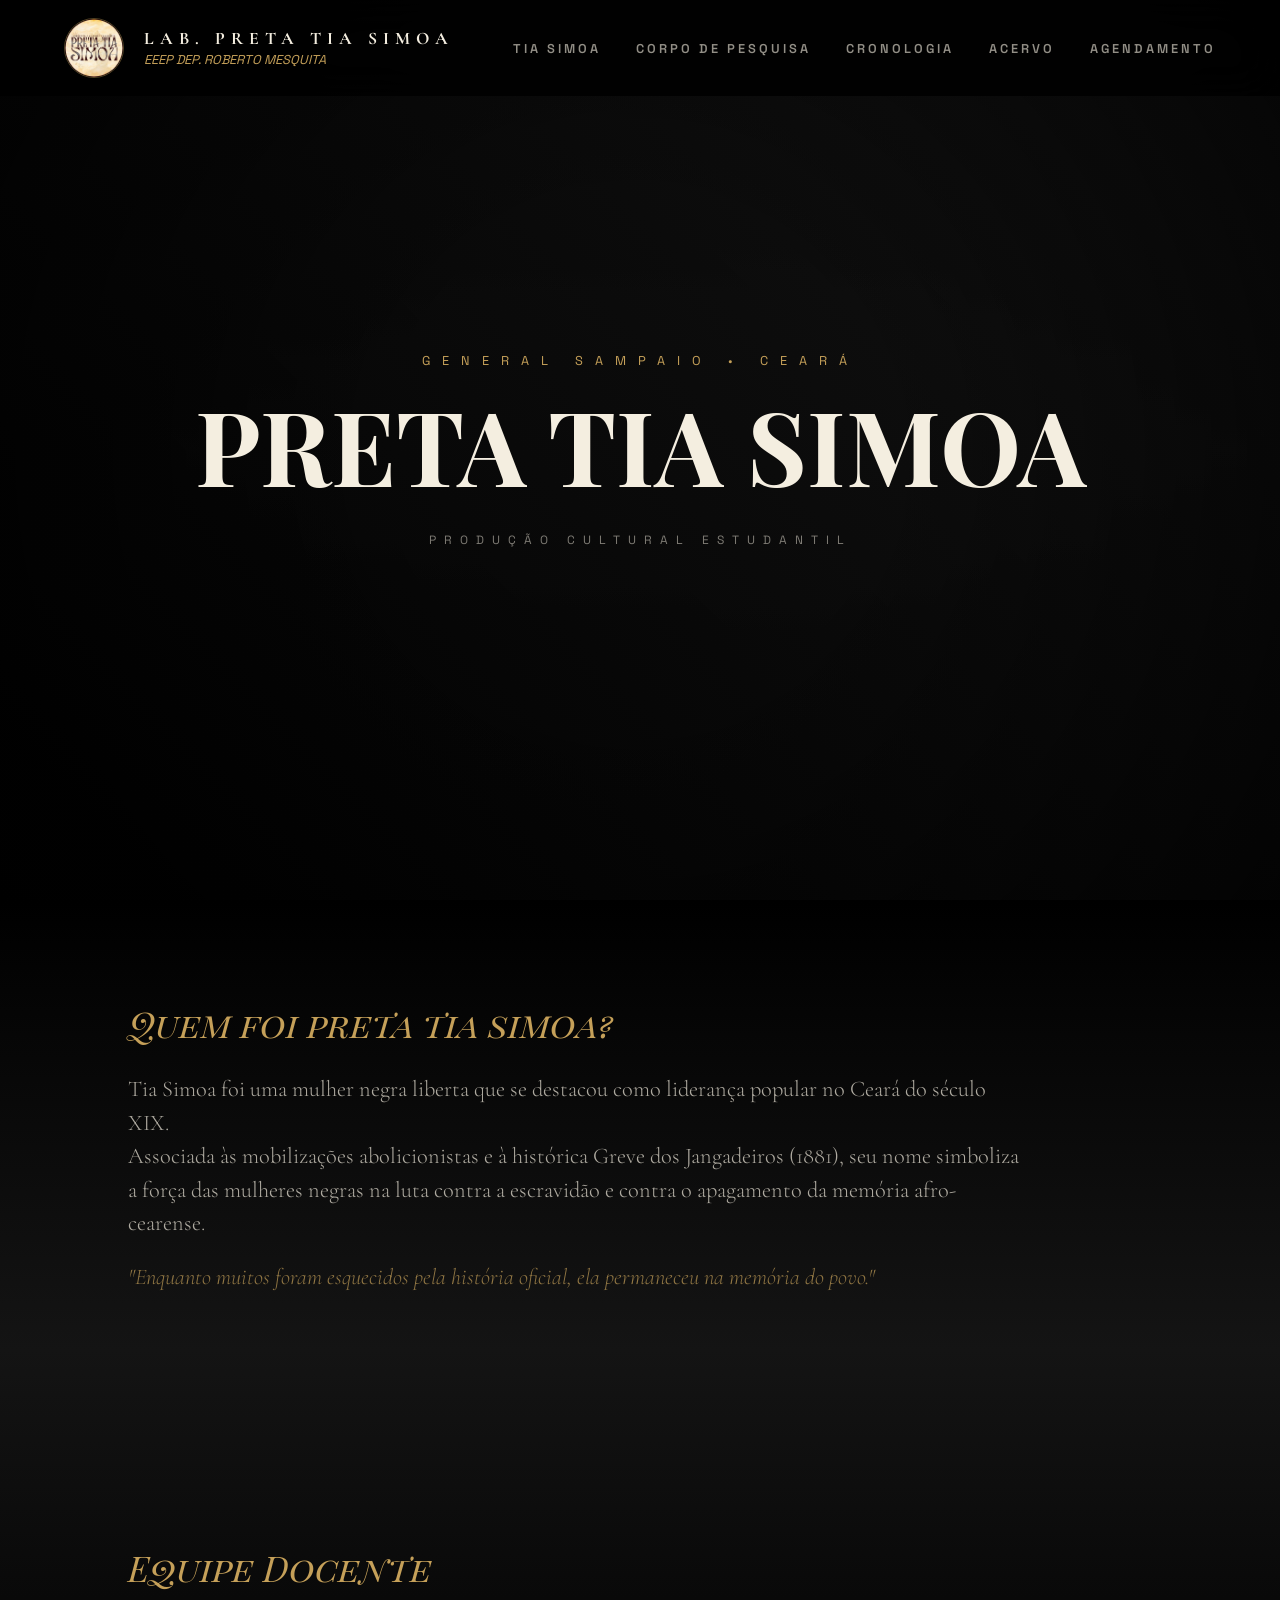
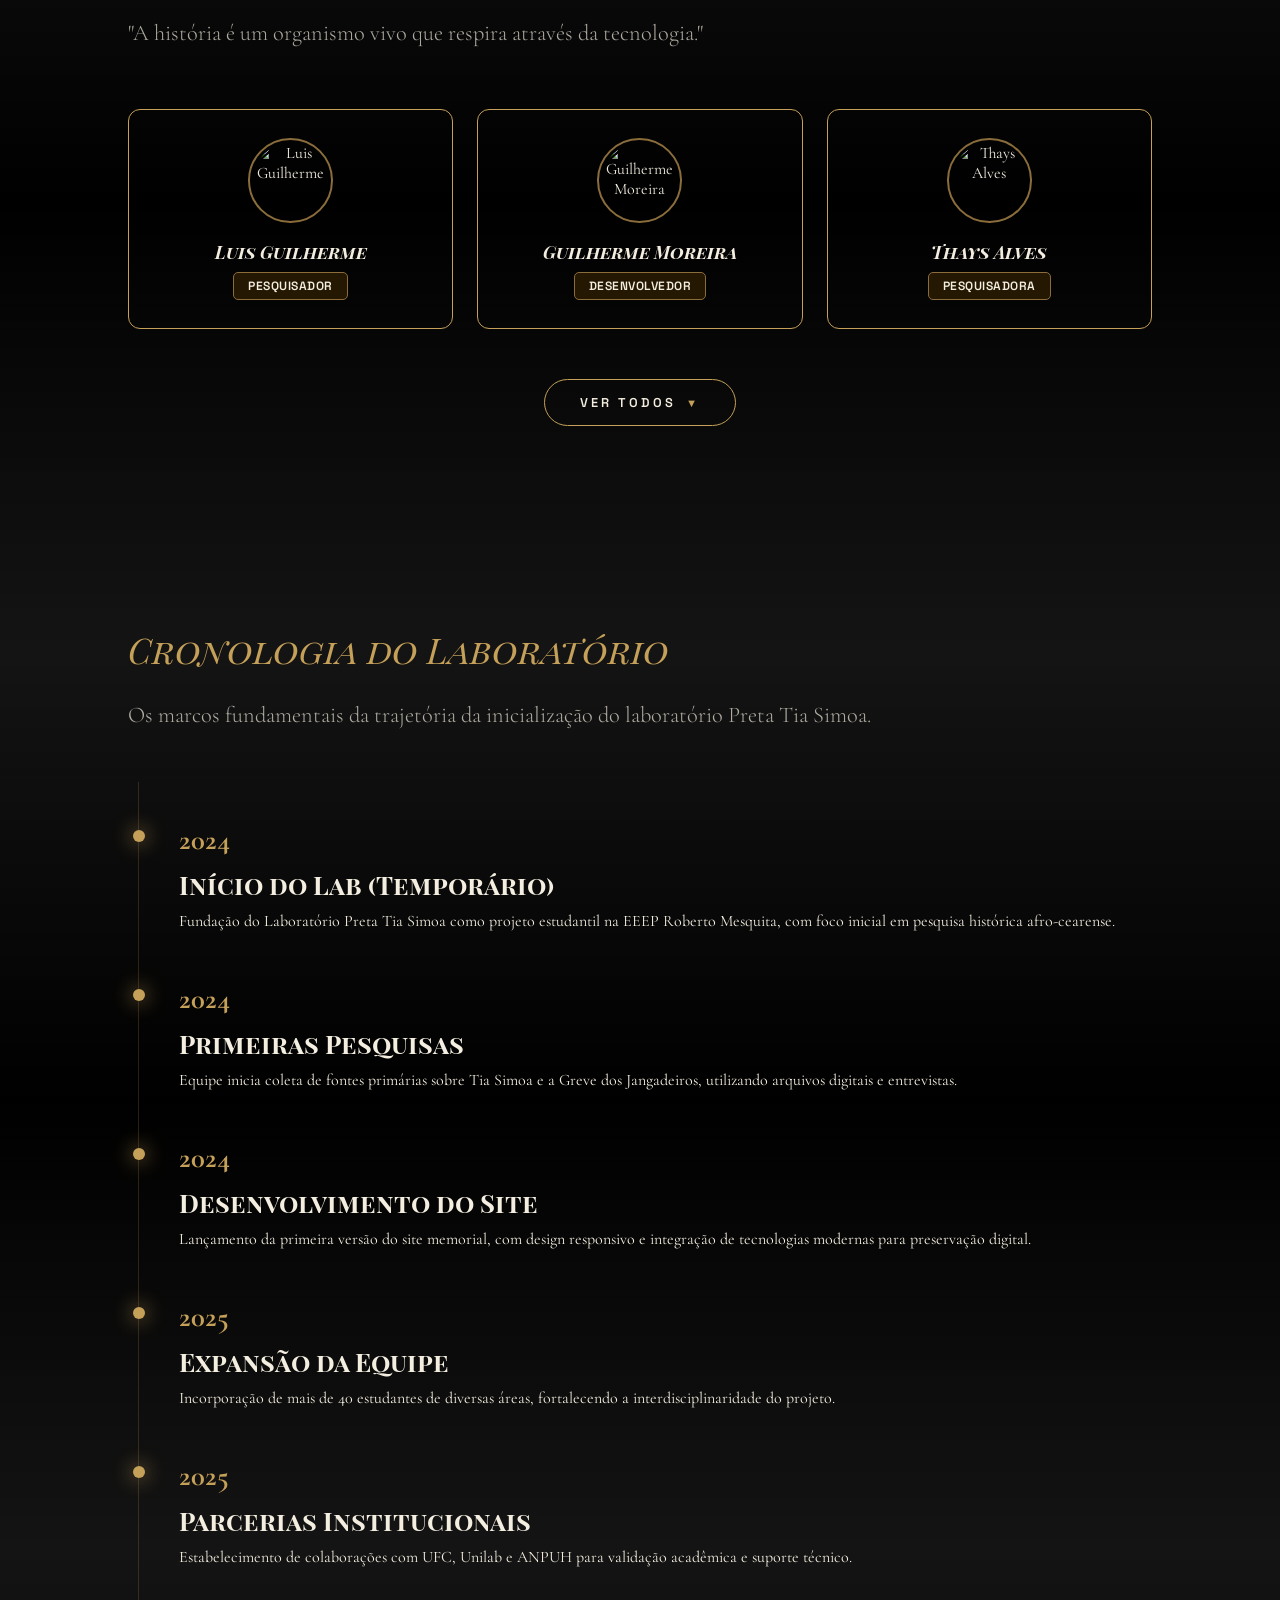
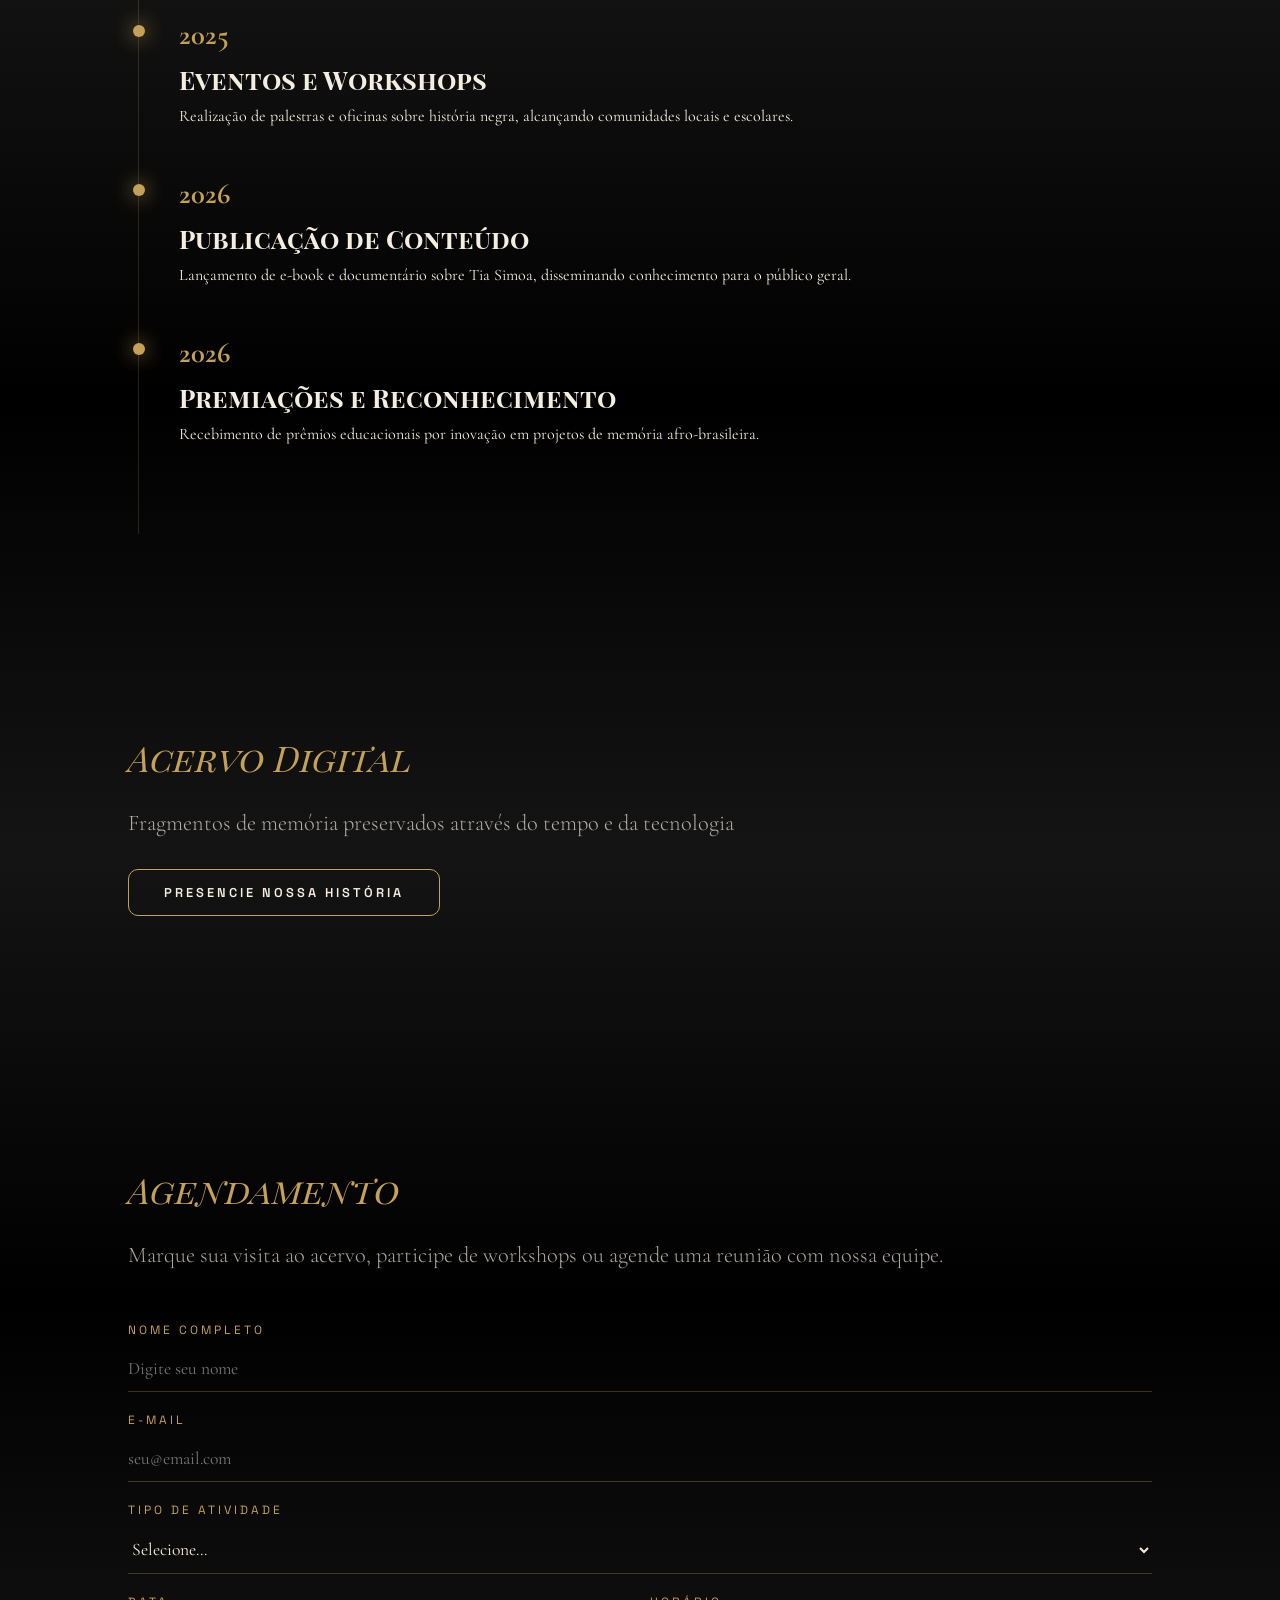
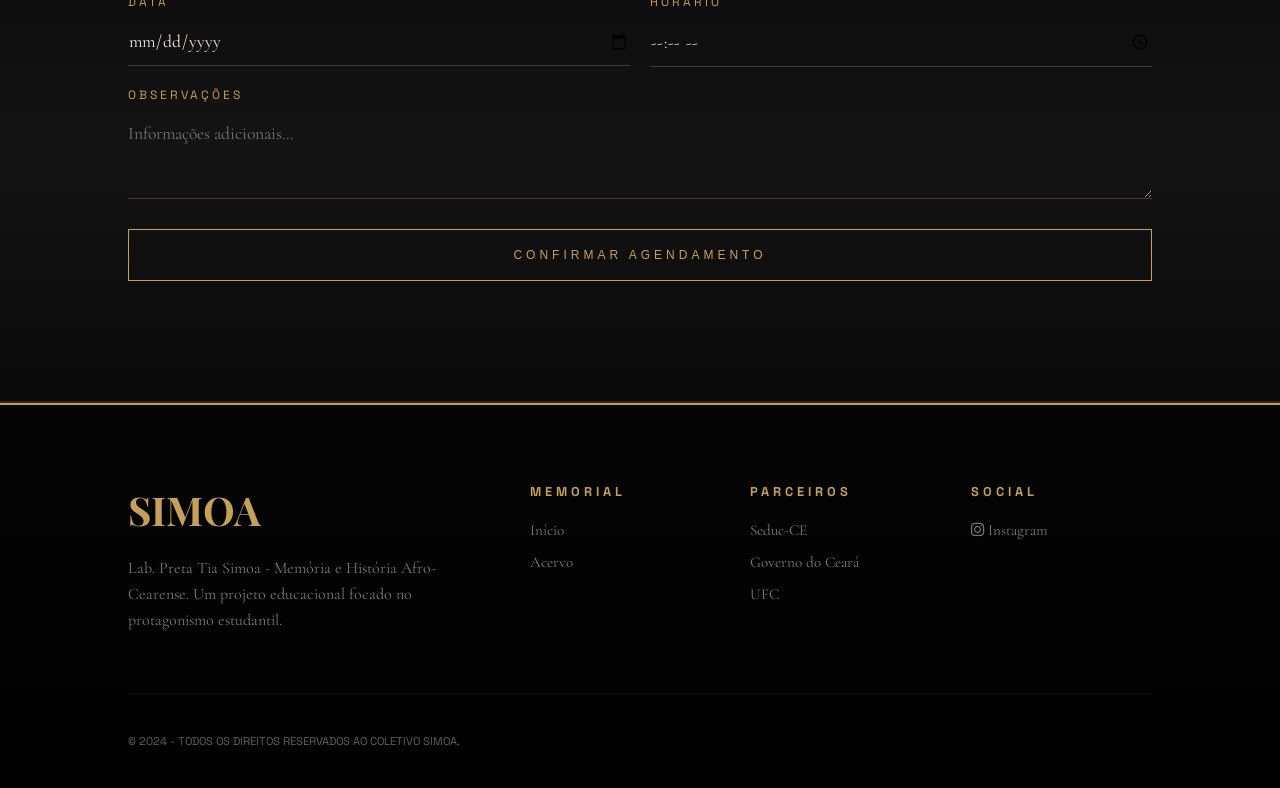
==== index.html @ f1bc84c9 "Add files via upload" ====
<!DOCTYPE html>
<html lang="pt-BR">
<head>
    <meta charset="UTF-8" />
    <meta name="viewport" content="width=device-width, initial-scale=1.0">
    <meta name="description" content="Lab. Preta Tia Simoa - Projeto de História e Tecnologia">
    <title>Memorial Simoa | Engenharia por Guilherme M.</title>
    
    <link rel="stylesheet" href="https://cdnjs.cloudflare.com/ajax/libs/font-awesome/6.4.0/css/all.min.css">  
    <link rel="stylesheet" href="https://unpkg.com/aos@next/dist/aos.css" />
    <link href="https://fonts.googleapis.com/css2?family=Cormorant+Garamond:ital,wght@0,300;0,400;0,500;0,600;0,700;1,300;1,400&family=Montserrat:wght@100;200;300;400;500;600;700;800;900&family=Space+Grotesk:wght@300;400;500;600;700&family=Playfair+Display+SC:wght@400;700;900&family=Syncopate:wght@400;700&display=swap" rel="stylesheet">
    
    <link rel="stylesheet" href="assets/css/responsiveIndex.css">
    <link rel="stylesheet" href="assets/css/global.css">
    <link rel="stylesheet" href="assets/css/preload.css">
    <link rel="stylesheet" href="assets/css/index.css">
</head>
<body>
    
    <div id="preloader">
        <div class="loader-wrap">
            <div class="loader-text">SIMOA</div>
            <div class="loader-bar-container">
                <div class="loader-bar-fill" id="bar"></div>
            </div>
        </div>
    </div>

    <div id="particles-js"></div>

    <script src="https://cdn.jsdelivr.net/particles.js/2.0.0/particles.min.js"></script>
    <script src="https://unpkg.com/aos@next/dist/aos.js"></script>
    
    <header id="header">
        <div class="logo">
            <img src="assets/images/logoProjeto.png" alt="Logo Lab. Preta Tia Simoa" class="logo-img">
            <div class="logo-text">
                <h1>LAB. PRETA TIA SIMOA</h1>
                <span class="sub-logo">EEEP DEP. ROBERTO MESQUITA</span>
            </div>
        </div>

        <nav>
            <ul>
                <li><a href="#sobre">TIA SIMOA</a></li>
                <li><a href="#equipe">CORPO DE PESQUISA</a></li>
                <li><a href="#cronologia">CRONOLOGIA</a></li>
                <li><a href="#galeria">ACERVO</a></li>
                <li><a href="#agendamento">AGENDAMENTO</a></li>
            </ul>
        </nav>

        <div class="menu-toggle">☰</div>
    </header>

    <section class="hero" id="inicio">
        <div class="hero-title-container" data-aos="zoom-out">
            <span class="hero-meta">General Sampaio • Ceará</span>
            <h2>PRETA TIA SIMOA<span></span></h2>
            <p style="font-family: var(--font-accent); font-size: 0.75rem; letter-spacing: 8px; opacity: 0.5;">PRODUÇÃO CULTURAL ESTUDANTIL</p>
        </div>
    </section>

    <section class="section-container" id="sobre">
        <div class="section-header" data-aos="fade-up">
            <h2>Quem foi preta tia simoa?</h2>
            <p>Tia Simoa foi uma mulher negra liberta que se destacou como liderança popular no Ceará do século XIX.</p>
            <p>Associada às mobilizações abolicionistas e à histórica Greve dos Jangadeiros (1881),
            seu nome simboliza a força das mulheres negras na luta contra a escravidão e contra o apagamento da memória afro-cearense.</p>
            <p style="margin-top:20px; font-style: italic; color: var(--ouro);">
            "Enquanto muitos foram esquecidos pela história oficial, ela permaneceu na memória do povo."
            </p>
        </div>
    </section>

    <section class="section-container" id="equipe">
        <div class="section-header" data-aos="fade-up">
            <h2 id="toggleEquipe" class="toggle-btn" style="cursor:pointer;">
                Equipe Docente 
            </h2>
            <p>"A história é um organismo vivo que respira através da tecnologia."</p>
        </div>

        <div id="conteudoEquipe">
            <div class="master-grid" id="containerAlunos">
                
                <div class="card-aluno" data-aos="fade-up">
                    <img src="https://picsum.photos/150?random=1" alt="Luis Guilherme">
                    <div class="card-info">
                        <h3>Luis Guilherme</h3>
                        <span class="tag-status">Pesquisador</span>
                    </div>
                </div>

                <div class="card-aluno" data-aos="fade-up">
                    <img src="https://picsum.photos/150?random=2" alt="Guilherme Moreira">
                    <div class="card-info">
                        <h3>Guilherme Moreira</h3>
                        <span class="tag-status">Desenvolvedor</span>
                    </div>
                </div>

                <div class="card-aluno" data-aos="fade-up">
                    <img src="https://picsum.photos/150?random=3" alt="Thays Alves">
                    <div class="card-info">
                        <h3>Thays Alves</h3>
                        <span class="tag-status">Pesquisadora</span>
                    </div>
                </div>

                <div class="card-aluno oculto">
                    <img src="https://picsum.photos/150?random=4" alt="Isabele Silva">
                    <div class="card-info">
                        <h3>Isabele Silva</h3>
                        <span class="tag-status">Historiadora</span>
                    </div>
                </div>

                <div class="card-aluno oculto">
                    <img src="https://picsum.photos/150?random=5" alt="Wesley Araujo">
                    <div class="card-info">
                        <h3>Wesley Araujo</h3>
                        <span class="tag-status">Suporte</span>
                    </div>
                </div>

                <div class="card-aluno oculto">
                    <img src="https://picsum.photos/150?random=6" alt="Kaue Reis">
                    <div class="card-info">
                        <h3>Kaue Reis</h3>
                        <span class="tag-status">Design</span>
                    </div>
                </div>
                
            </div>
            
            <div class="btn-ver-mais-container" data-aos="fade-up">
                <button id="btnVerMais" class="btn-ver-mais">
                    Ver Todos <span class="seta-btn">▼</span>
                </button>
            </div>
        </div>
    </section>

    <section class="section-container" id="cronologia">
        <div class="section-header" data-aos="fade-right">
            <h2>Cronologia do Laboratório</h2>
            <p>Os marcos fundamentais da trajetória da inicialização do laboratório Preta Tia Simoa.</p>
        </div>
        <div class="timeline-section">
            <div class="timeline-item" data-aos="fade-up">
                <span class="timeline-date">2024</span>
                <h4>Início do Lab (Temporário)</h4>
                <p>Fundação do Laboratório Preta Tia Simoa como projeto estudantil na EEEP Roberto Mesquita, com foco inicial em pesquisa histórica afro-cearense.</p>
            </div>
            <div class="timeline-item" data-aos="fade-up">
                <span class="timeline-date">2024</span>
                <h4>Primeiras Pesquisas</h4>
                <p>Equipe inicia coleta de fontes primárias sobre Tia Simoa e a Greve dos Jangadeiros, utilizando arquivos digitais e entrevistas.</p>
            </div>
            <div class="timeline-item" data-aos="fade-up">
                <span class="timeline-date">2024</span>
                <h4>Desenvolvimento do Site</h4>
                <p>Lançamento da primeira versão do site memorial, com design responsivo e integração de tecnologias modernas para preservação digital.</p>
            </div>
            <div class="timeline-item" data-aos="fade-up">
                <span class="timeline-date">2025</span>
                <h4>Expansão da Equipe</h4>
                <p>Incorporação de mais de 40 estudantes de diversas áreas, fortalecendo a interdisciplinaridade do projeto.</p>
            </div>
            <div class="timeline-item" data-aos="fade-up">
                <span class="timeline-date">2025</span>
                <h4>Parcerias Institucionais</h4>
                <p>Estabelecimento de colaborações com UFC, Unilab e ANPUH para validação acadêmica e suporte técnico.</p>
            </div>
            <div class="timeline-item" data-aos="fade-up">
                <span class="timeline-date">2025</span>
                <h4>Eventos e Workshops</h4>
                <p>Realização de palestras e oficinas sobre história negra, alcançando comunidades locais e escolares.</p>
            </div>
            <div class="timeline-item" data-aos="fade-up">
                <span class="timeline-date">2026</span>
                <h4>Publicação de Conteúdo</h4>
                <p>Lançamento de e-book e documentário sobre Tia Simoa, disseminando conhecimento para o público geral.</p>
            </div>
            <div class="timeline-item" data-aos="fade-up">
                <span class="timeline-date">2026</span>
                <h4>Premiações e Reconhecimento</h4>
                <p>Recebimento de prêmios educacionais por inovação em projetos de memória afro-brasileira.</p>
            </div>
        </div>
    </section>

    <section class="section-container" id="galeria">
        <div class="section-header" data-aos="fade-down">
            <h2>Acervo Digital</h2>
            <p>Fragmentos de memória preservados através do tempo e da tecnologia</p>
            <button  class="btn-ver-mais btn-acervo">
                    Presencie Nossa História 
            </button>
        </div>
    </section>

    <section class="section-container" id="agendamento">
        <div class="section-header" data-aos="fade-up">
            <h2>Agendamento</h2>
            <p>Marque sua visita ao acervo, participe de workshops ou agende uma reunião com nossa equipe.</p>
        </div>
        <div class="master-grid0" id="agendamentoForm">
            <div class="span-6" data-aos="fade-right">
                <form id="formAgendamento" class="form-agendamento">
                    <div class="form-group">
                        <label for="nomeAgendamento">Nome Completo</label>
                        <input type="text" id="nomeAgendamento" required placeholder="Digite seu nome">
                    </div>
                    <div class="form-group">
                        <label for="emailAgendamento">E-mail</label>
                        <input type="email" id="emailAgendamento" required placeholder="seu@email.com">
                    </div>
                    <div class="form-group">
                        <label for="tipoAtividade">Tipo de Atividade</label>
                        <select id="tipoAtividade" required>
                            <option value="">Selecione...</option>
                            <option value="Visita ao Acervo">Visita institucional</option>
                            <option value="Workshop">Formação</option>
                            <option value="Pesquisa">Pesquisa</option>
                            <option value="Reunião">Palestra</option>
                        </select>
                    </div>
                    <div class="form-row">
                        <div class="form-group">
                            <label for="dataAgendamento">Data</label>
                            <input type="date" id="dataAgendamento" required>
                        </div>
                        <div class="form-group">
                            <label for="horaAgendamento">Horário</label>
                            <input type="time" id="horaAgendamento" required min="08:00" max="18:00">
                        </div>
                    </div>
                    <div class="form-group">
                        <label for="observacoes">Observações</label>
                        <textarea id="observacoes" rows="3" placeholder="Informações adicionais..."></textarea>
                    </div>
                    <button type="submit" class="btn-agendar">CONFIRMAR AGENDAMENTO</button>
                    <div id="msgAgendamento" class="msg-agendamento"></div>
                </form>
            </div>

        </div>
    </section>
    
    <footer>
        <div class="footer-top">
            <div class="footer-brand">
                <h2>SIMOA</h2>
                <p>Lab. Preta Tia Simoa - Memória e História Afro-Cearense. Um projeto educacional focado no protagonismo estudantil.</p>
            </div>
            <div class="footer-col">
                <h5>Memorial</h5>
                <ul>
                    <li><a href="#inicio">Início</a></li>
               
                    <li><a href="#galeria">Acervo</a></li>
                </ul>
            </div>
            <div class="footer-col">
                <h5>Parceiros</h5>
                <ul>
                    <li><a href="#">Seduc-CE</a></li>
                    <li><a href="#">Governo do Ceará</a></li>
                    <li><a href="#">UFC</a></li>
             
                </ul>
            </div>
            <div class="footer-col">
                <h5>Social</h5>
                <ul>
                    <li><a href="#"><i class="fa-brands fa-instagram"></i> Instagram</a></li>
                </ul>
            </div>
        </div>
        <div class="footer-bottom">
            <div style="font-family: var(--font-accent); font-size: 0.7rem; opacity: 0.4;">
                © 2024 - TODOS OS DIREITOS RESERVADOS AO COLETIVO SIMOA.
            </div>
        </div>
    </footer>

    <script src="assets/js/preload.js"></script>
    <script src="assets/js/index.js"></script>
    <script src="assets/js/email.js"></script>

</body>
</html>
---- assets/css/responsiveIndex.css ----
/* ==========================================================================
   MEDIA QUERIES (RESPONSIVIDADE COMPLETA PARA CELULAR)
   ========================================================================= */

@media (max-width: 992px) {
    .footer-top {
        grid-template-columns: 1fr 1fr;
        gap: 40px;
    }
    .hero h2 { font-size: 3.5rem; }
}

@media (max-width: 768px) {
    header { padding: 15px 5%; }
    
    /* Ativando o botão hambúrguer */
    .menu-toggle { display: block; }
    
    /* Transformando o menu em uma gaveta lateral/topo responsiva */
    nav {
        position: fixed;
        top: 0;
        right: -100%;
        width: 70%;
        height: 100vh;
        background: rgba(10, 10, 10, 0.98);
        border-left: 1px solid rgba(197, 160, 89, 0.2);
        backdrop-filter: blur(15px);
        padding: 100px 40px;
        transition: 0.4s ease;
        z-index: 4999;
    }
    
    /* Classe para abrir o menu via Javascript */
    nav.active { right: 0; }
    
    nav ul {
        flex-direction: column;
        gap: 30px;
        margin-left: 0;
    }
    nav a { font-size: 1rem; }

    .logo-text h1 { font-size: 0.9rem; letter-spacing: 3px; }
    .sub-logo { font-size: 0.7rem; }

    .section-container { padding: 60px 5%; }
    .section-header h2 { font-size: 1.8rem; }
    .section-header p { font-size: 1.1rem; }

    /* Ajuste do formulário */
    .form-row { grid-template-columns: 1fr; gap: 20px; }

    /* Rodapé em coluna única no celular */
    .footer-top {
        grid-template-columns: 1fr;
        gap: 30px;
        margin-bottom: 40px;
    }
    .footer-bottom {
        flex-direction: column;
        text-align: center;
        gap: 20px;
    }
}
---- assets/css/global.css ----
* {
    margin: 0;
    padding: 0;
    box-sizing: border-box;
}

html {
    scroll-behavior: smooth;
    overflow-x: hidden;
    scroll-padding-top: 80px;
    height: 100%;
}

body {
    background: var(--gradient-bg);
    color: var(--creme);
    font-family: var(--font-main);
    font-size: 16px;
    -webkit-font-smoothing: antialiased;
    overflow-x: hidden;
    min-height: 100vh;
    padding: 0; /* sem padding nas bordas */
}

:root {
    --ouro: #c5a059;
    --ouro-rgb: 197, 160, 89;
    --ouro-brilhante: #f8e58c;
    --ouro-dark: #8a6d3b;
    --terra: #000000;
    --terra-card: #141414;
    --sangue: #704b05;
    --creme: #f4eee0;
    --creme-muted: rgba(244, 238, 224, 0.5);

    --font-main: 'Cormorant Garamond', serif;
    --font-accent: 'Space Grotesk', sans-serif;
    --font-display: 'Playfair Display SC', serif;
    --font-tech: 'Syncopate', sans-serif;

    --transicao-lenta: all 1.2s cubic-bezier(0.19, 1, 0.22, 1);
    --transicao-media: all 0.6s cubic-bezier(0.19, 1, 0.22, 1);
    --border-glow: 1px solid rgba(197, 160, 89, 0.2);
    --glass: rgba(10, 10, 10, 0.85);
    --glass-blur: blur(20px);
    --shadow-glow: 0 0 30px rgba(197, 160, 89, 0.3);
    --gradient-ouro: linear-gradient(135deg, var(--ouro), var(--ouro-brilhante));
    --gradient-bg: linear-gradient(180deg, #000000 0%, #141414 50%, #000000 100%);
}
---- assets/css/preload.css ----
#preloader {
    position: fixed; inset: 0;
    background: linear-gradient(135deg, #000000, #141414);
    z-index: 20000;
    display: flex;
    justify-content: center;
    align-items: center;
    flex-direction: column;
    backdrop-filter: blur(10px);
}

.loader-wrap { text-align: center; }

.loader-text {
    font-family: var(--font-display);
    font-size: 2.5rem;
    letter-spacing: 20px;
    color: var(--ouro);
    margin-bottom: 30px;
    animation: pulse 2s infinite ease-in-out, glow 2s infinite alternate;
}

.loader-bar-container {
    width: 300px; height: 2px;
    background: rgba(255,255,255,0.05);
    overflow: hidden; border-radius: 10px;
    box-shadow: inset 0 0 10px rgba(197, 160, 89, 0.2);
}

.loader-bar-fill {
    height: 100%;
    background: var(--gradient-ouro);
    width: 0%;
    transition: width 0.5s;
    border-radius: 10px;
}

@keyframes pulse { 0%, 100% { opacity: 1; transform: scale(1); } 50% { opacity: 0.3; transform: scale(0.98); } }
@keyframes glow { 0% { text-shadow: 0 0 5px var(--ouro); } 100% { text-shadow: 0 0 20px var(--ouro), 0 0 30px var(--ouro); } }

#particles-js {
    position: fixed; width: 100%; height: 100%;
    z-index: 1; opacity: 0.4; pointer-events: none;
}
---- assets/css/index.css ----
header {
    position: fixed;
    width: 100%;
    padding: 18px 5%;
    display: flex;
    justify-content: space-between;
    align-items: center;
    flex-wrap: nowrap;
    z-index: 5000;
    transition: var(--transicao-media);
    backdrop-filter: var(--glass-blur);
    background: rgba(0, 0, 0, 0.85);

}
header.scrolled {
    padding: 12px 5%;
    background: rgba(0, 0, 0, 0.95);
    border-bottom: var(--border-glow);
    box-shadow: var(--shadow-glow);
}

.logo {
    display: flex;
    align-items: center;
    gap: 20px;
    margin-right: auto;

}
.logo-img {
    height: 60px;
    width: 60px;
    object-fit: cover;
    border-radius: 50%;
    border: 1px solid rgba(197, 160, 89, 0.4);
    flex-shrink: 0;
}
.logo-text h1 {
    font-family: var(--font-main);
    font-size: 1.1rem;
    letter-spacing: 6px;
    text-transform: uppercase;
}

.sub-logo {
    font-family: var(--font-accent);
    font-size: 0.8rem;
    font-style: italic;
    color: var(--ouro);
}

nav {
    margin-left: auto;
}
nav ul {
    display: flex;
    list-style: none;
    gap: 35px;
}
nav a {
    text-decoration: none;
    color: var(--creme);
    font-family: var(--font-accent);
    font-size: 0.8rem;
    font-weight: 600;
    letter-spacing: 3px;
    text-transform: uppercase;
    opacity: 0.6;
    transition: 0.4s;
    position: relative;
}
nav a::after {
    content: '';
    position: absolute;
    width: 0; height: 1px;
    bottom: -5px; left: 0;
    background: var(--ouro);
    transition: 0.4s;
}
nav a:hover { opacity: 1; color: var(--ouro); }
nav a:hover::after { width: 100%; }
nav a.active { opacity: 1 !important; color: var(--ouro) !important; }
nav a.active::after { width: 100% !important; }

.menu-toggle {
    display: none;
    font-size: 1.8rem;
    cursor: pointer;
    color: var(--ouro);
    z-index: 5001;
}

.hero {
    height: 100vh;
    position: relative;
    display: flex;
    align-items: center;
    justify-content: center;
    padding: 0 10%;
    overflow: hidden;
    z-index: 2;
    background: linear-gradient(45deg, rgba(0,0,0,0.95), rgba(20,20,20,0.9));
    background-attachment: fixed;
}
.hero::before {
    content: '';
    position: absolute;
    top: 0; left: 0; width: 100%; height: 100%;
    background: radial-gradient(circle at center, transparent 30%, rgba(0,0,0,0.7) 100%);
    z-index: -1;
}
.hero-title-container { text-align: center; width: 100%; }
.hero-meta {
    font-family: var(--font-accent);
    font-size: 0.8rem;
    letter-spacing: 12px;
    color: var(--ouro);
    text-transform: uppercase;
    margin-bottom: 20px;
    display: block;
}
.hero h2 {
    font-family: var(--font-display);
    font-size: clamp(2.5rem, 8vw, 7rem);
    line-height: 1.1;
    margin-bottom: 30px;
}
.hero h2 span {
    display: block;
    font-family: var(--font-main);
    font-style: italic;
    font-weight: 300;
    font-size: 0.3em;
    color: var(--ouro);
    margin-top: 10px;
}

.section-container {
    padding: 100px 10%;
    position: relative;
    z-index: 3;
}
.section-header {
    margin-bottom: 50px;
    max-width: 900px;
}
.section-header h2 {
    font-family: var(--font-display);
    font-size: 2.2rem;
    color: var(--ouro);
    margin-bottom: 25px;
    font-weight: 300;
    font-style: italic;
}
.section-header p {
    font-size: 1.4rem;
    opacity: 0.7;
    font-weight: 300;
    line-height: 1.5;
}

/* GRID RECONFIGURADO */
.master-grid {
    display: grid;
    grid-template-columns: repeat(auto-fill, minmax(260px, 1fr));
    gap: 24px;
    padding: 10px 0;
    width: 100%;
}

.card-aluno {
    background-color: transparent;
    border: 1px solid #c5a059;
    border-radius: 12px;
    padding: 28px 24px;
    display: flex;
    flex-direction: column;
    align-items: center;
    text-align: center;
    position: relative;
    overflow: hidden;
    transition: transform 0.3s cubic-bezier(0.25, 0.8, 0.25, 1), border-color 0.3s ease, box-shadow 0.3s ease;
}
.card-aluno:hover {
    transform: translateY(-6px);
    border-color: #f8e58c;
    box-shadow: 0 8px 24px rgba(197, 160, 89, 0.15); 
}
.card-aluno img {
    width: 85px;
    height: 85px;
    border-radius: 50%;
    object-fit: cover;
    margin-bottom: 18px;
    border: 2px solid #8a6d3b;
    padding: 3px;
    transition: border-color 0.3s ease;
}
.card-aluno:hover img { border-color: #f8e58c; }
.card-info { display: flex; flex-direction: column; align-items: center; width: 100%; }
.card-info h3 {
    font-size: 1.1rem;
    font-weight: 600;
    color: #f4eee0;
    margin: 0 0 8px 0;
    line-height: 1.3;
    font-family: var(--font-display);
    font-style: italic;
}
.card-info .tag-status {
    display: inline-block;
    background-color: rgba(112, 75, 5, 0.3);
    border: 1px solid #8a6d3b;
    color: #f4eee0;
    font-size: 0.75rem;
    font-weight: 600;
    text-transform: uppercase;
    letter-spacing: 0.5px;
    padding: 5px 14px;
    border-radius: 5px;
    transition: all 0.3s ease;
    font-family: var(--font-accent);
}
.card-aluno:hover .tag-status {
    background-color: #c5a059;
    border-color: #f8e58c;
    color: #000000;
}
.card-aluno.oculto { display: none !important; opacity: 0; transform: translateY(20px); }
.card-aluno.mostrar-card { display: flex !important; animation: surgirCard 0.5s cubic-bezier(0.25, 0.8, 0.25, 1) forwards; }

@keyframes surgirCard { to { opacity: 1; transform: translateY(0); } }

.btn-ver-mais-container { display: flex; justify-content: center; margin-top: 40px; }
.btn-ver-mais {
    background: transparent;
    border: 1px solid var(--ouro);
    color: var(--creme);
    font-family: var(--font-accent);
    font-size: 0.8rem;
    font-weight: 600;
    letter-spacing: 3px;
    text-transform: uppercase;
    padding: 14px 35px;
    border-radius: 30px;
    cursor: pointer;
    transition: all 0.4s ease;
    display: flex;
    align-items: center;
    gap: 10px;
}
.btn-ver-mais .seta-btn { font-size: 0.7rem; transition: transform 0.4s ease; color: var(--ouro); }
.btn-ver-mais:hover { color: #000000; background: var(--ouro); border-color: var(--ouro-brilhante); box-shadow: 0 0 15px rgba(197, 160, 89, 0.4); }
.btn-ver-mais:hover .seta-btn { color: #000000; }
.btn-ver-mais.ativo .seta-btn { transform: rotate(180deg); }

.timeline-section {
    position: relative;
    padding: 40px 0;
    border-left: 1px solid rgba(197, 160, 89, 0.2);
    margin-left: 10px;
}
.timeline-item { position: relative; padding-left: 40px; margin-bottom: 50px; }
.timeline-item::before {
    content: '';
    position: absolute;
    left: -6px; top: 8px;
    width: 12px; height: 12px;
    background: var(--ouro);
    border-radius: 50%;
    box-shadow: 0 0 20px var(--ouro);
}
.timeline-date { color: var(--ouro); font-size: 1.8rem; margin-bottom: 10px; display: block; font-weight: bold;}
.timeline-item h4 { font-family: var(--font-display); font-size: 1.6rem; margin-bottom: 10px; }
.btn-acervo { margin-top: 30px; border-radius: 10px; }

/* FORMULÁRIO */
.form-agendamento { display: flex; flex-direction: column; gap: 20px; width: 100%; }
.form-group { display: flex; flex-direction: column; gap: 8px; }
.form-group label { font-family: var(--font-accent); font-size: 0.75rem; letter-spacing: 3px; color: var(--ouro); text-transform: uppercase; }
.form-group input, .form-group select, .form-group textarea {
    background: transparent; border: none; border-bottom: 1px solid rgba(197, 160, 89, 0.3);
    color: var(--creme); font-family: var(--font-main); font-size: 1.1rem; padding: 12px 0; outline: none; transition: 0.3s;
}
.form-group input:focus, .form-group select:focus, .form-group textarea:focus { border-bottom-color: var(--ouro); }
.form-group select option { background: #141414; color: #fff; }
.form-row { display: grid; grid-template-columns: 1fr 1fr; gap: 20px; }
.btn-agendar {
    background: transparent; border: 1px solid var(--ouro); color: var(--ouro);
    font-size: 0.75rem; letter-spacing: 4px; padding: 18px 30px; cursor: pointer; transition: 0.4s; text-transform: uppercase; margin-top: 10px;
}
.btn-agendar:hover { background: var(--ouro); color: #000; }

/* RODAPÉ (COMENTÁRIO CORRIGIDO) */
footer {
    padding: 80px 10% 40px;
    background: linear-gradient(180deg, #050505 0%, #000000 100%);
    border-top: 2px solid rgba(112, 75, 5, 0.5);
    position: relative;
}
footer::before {
    content: ''; position: absolute; top: 0; left: 0; width: 100%; height: 2px; background: #c5a059;
}
.footer-top {
    display: grid;
    grid-template-columns: 2fr 1fr 1fr 1fr;
    gap: 40px;
    margin-bottom: 60px;
}
.footer-brand h2 { font-family: var(--font-display); font-size: 2.5rem; color: var(--ouro); margin-bottom: 20px; }
.footer-brand p { opacity: 0.5; max-width: 350px; font-size: 1rem; line-height: 1.6; }
.footer-col h5 {
    font-family: var(--font-accent); color: var(--ouro); letter-spacing: 4px;
    text-transform: uppercase; margin-bottom: 20px; font-size: 0.8rem;
}
.footer-col ul { list-style: none; }
.footer-col li { margin-bottom: 12px; }
.footer-col a { color: var(--creme); text-decoration: none; opacity: 0.5; transition: 0.3s; font-size: 0.95rem; }
.footer-col a:hover { opacity: 1; color: var(--ouro); padding-left: 5px; }
.footer-bottom {
    padding-top: 40px;
    border-top: 1px solid rgba(255,255,255,0.05);
    display: flex; justify-content: space-between; align-items: center;
    flex-wrap: wrap; gap: 20px;
}
#agendamentoForm{
 grid-template-columns: repeat( minmax(260px, 1fr));
}
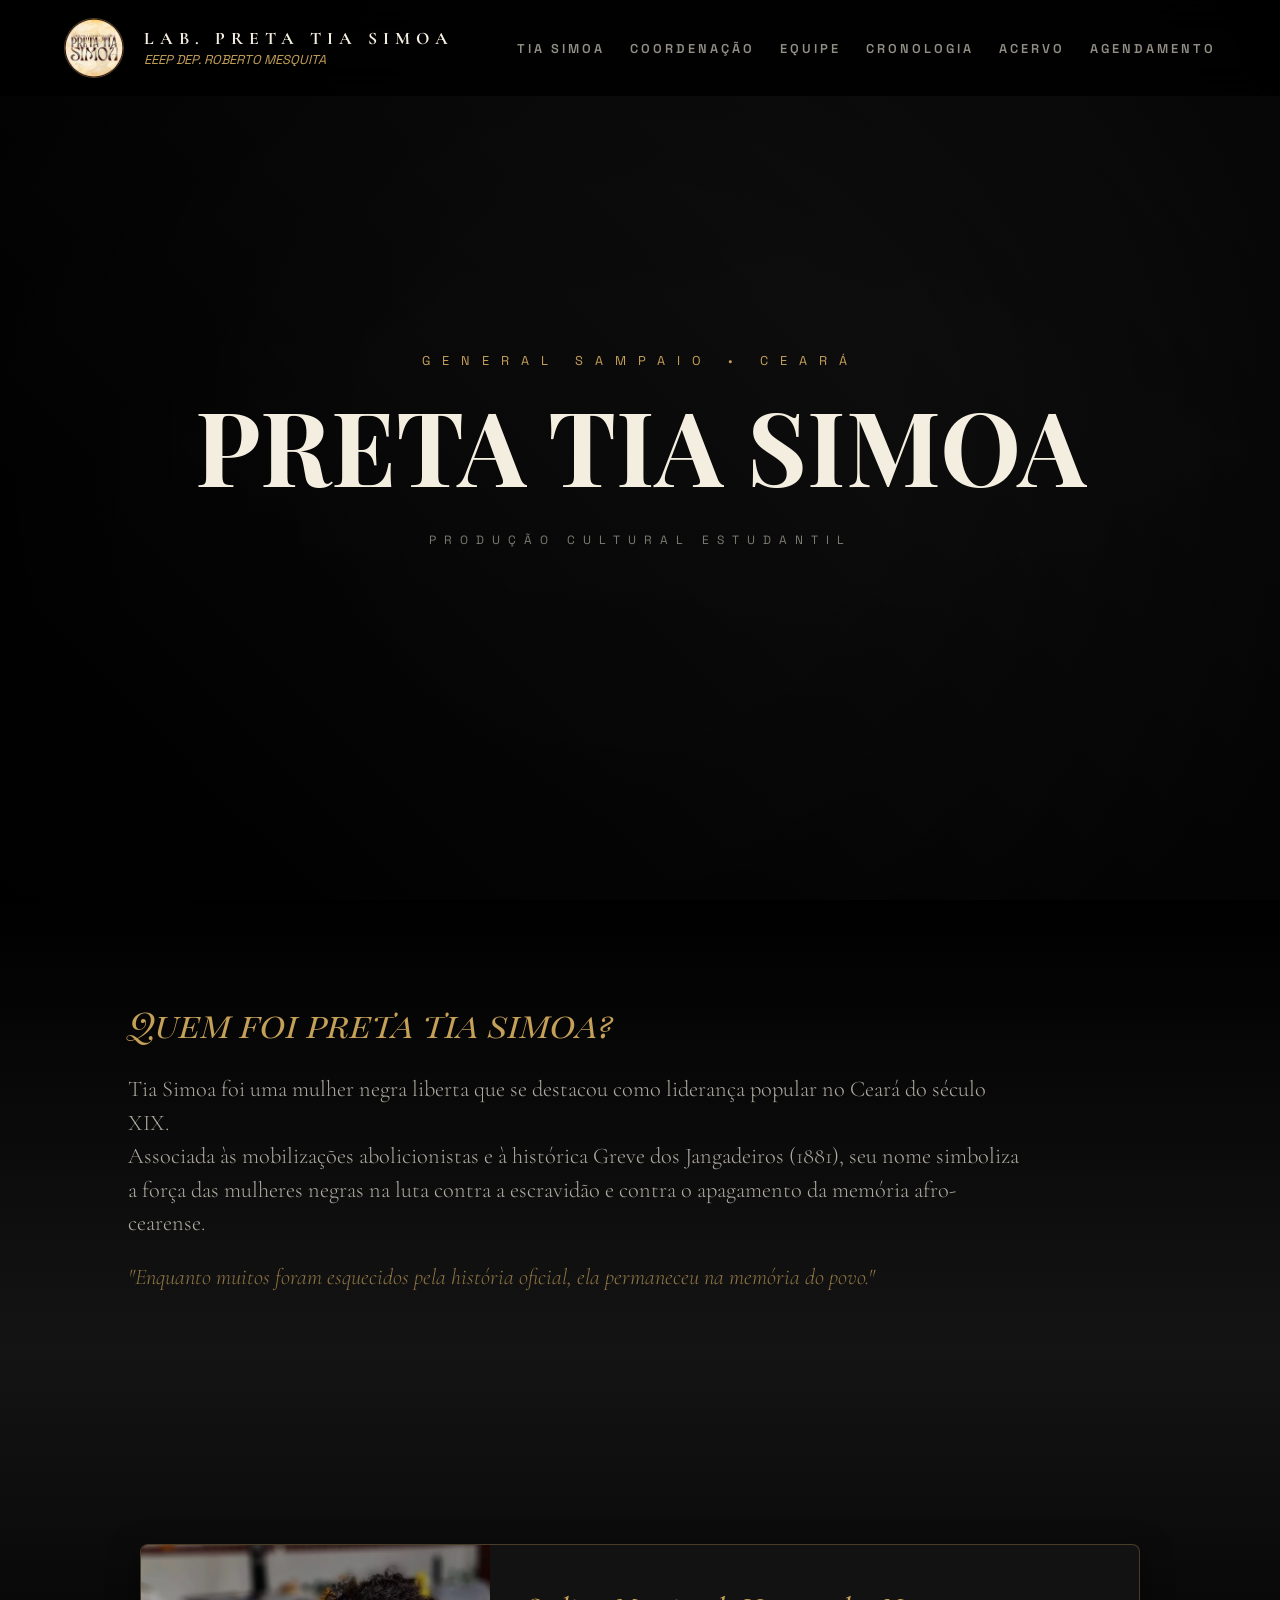
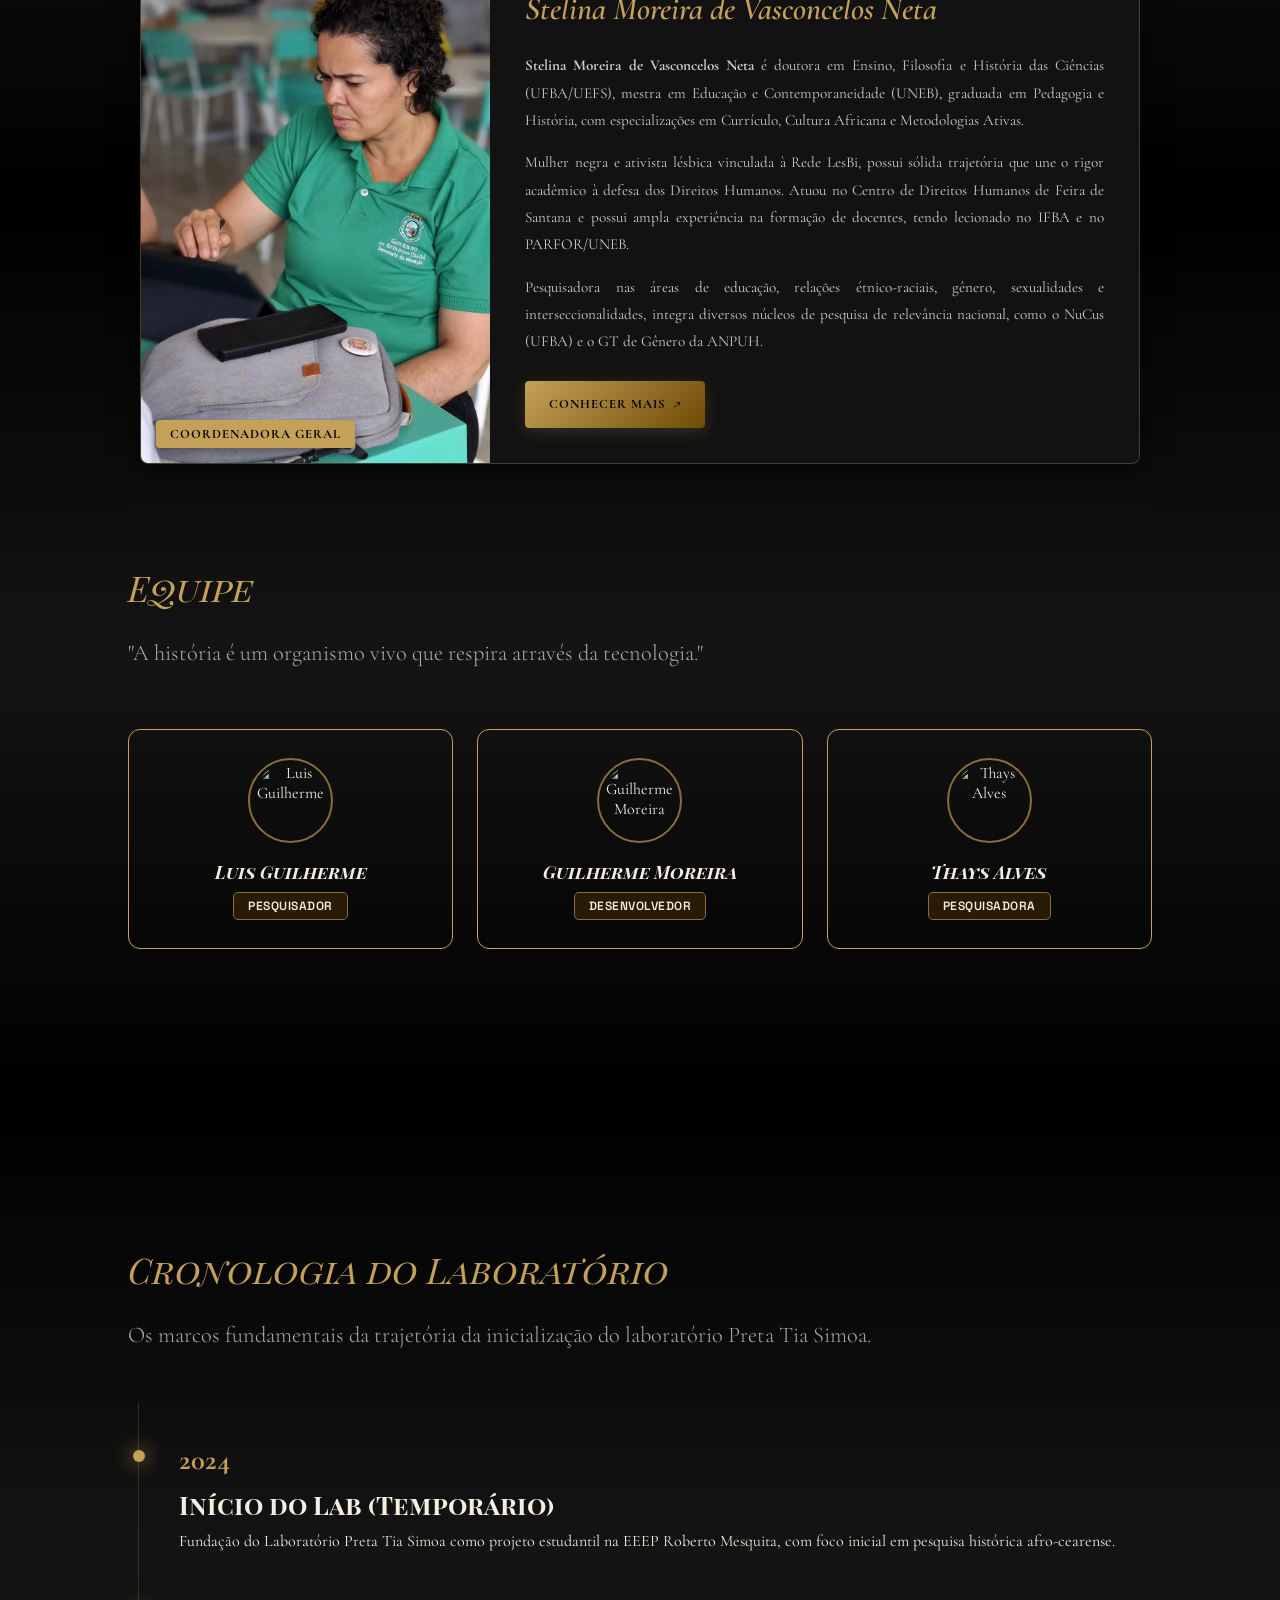
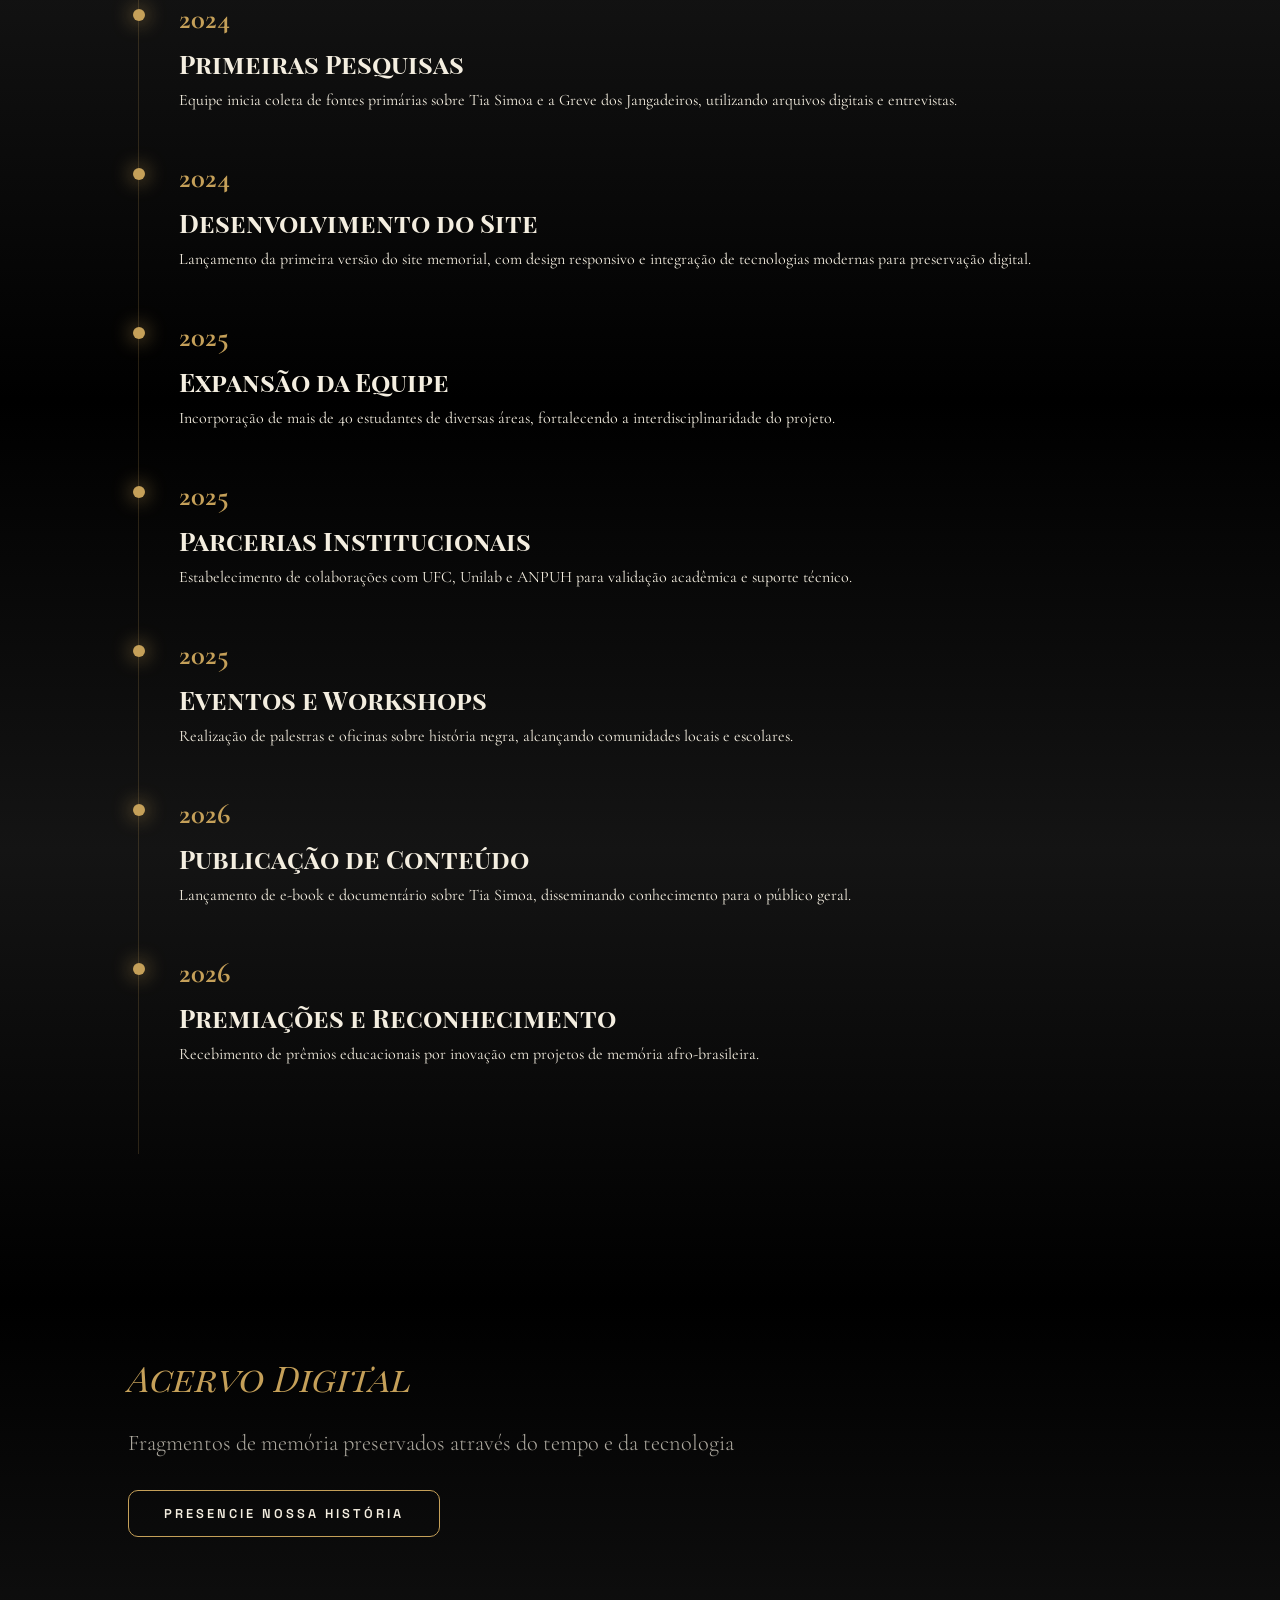
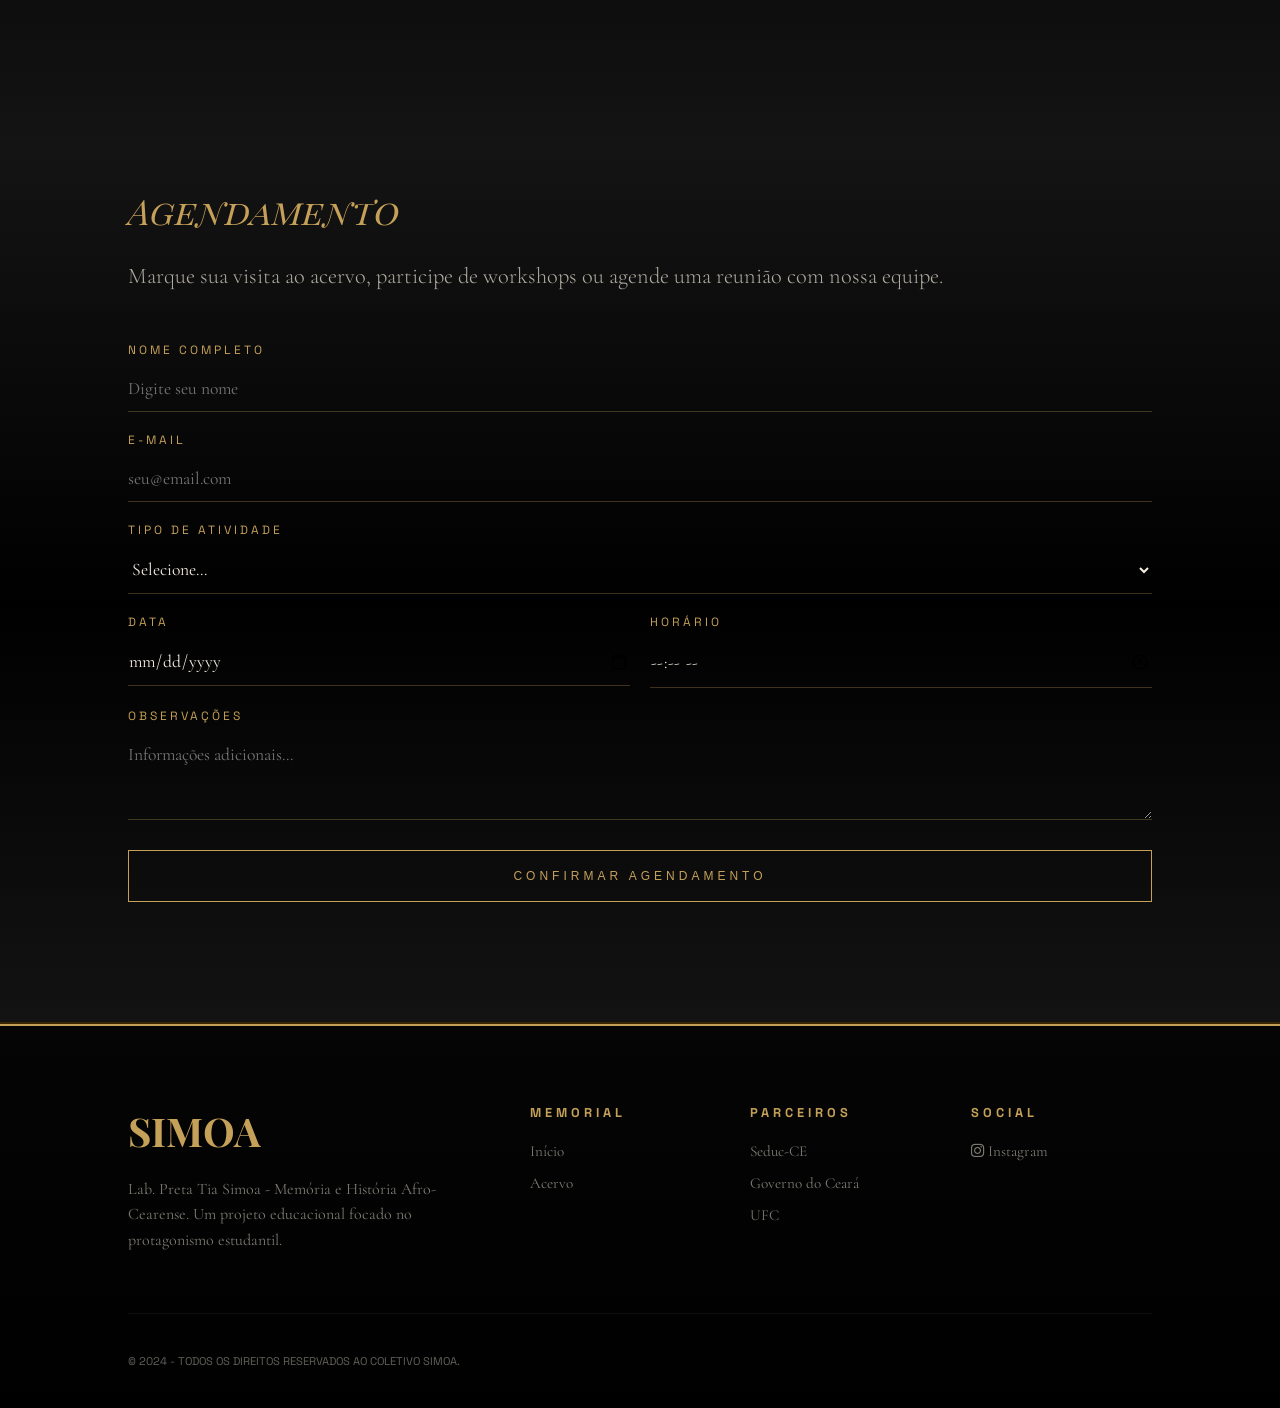
==== commit ffa0cd55: "Add files via upload" ====
--- a/index.html
+++ b/index.html
@@ -4,7 +4,7 @@
     <meta charset="UTF-8" />
     <meta name="viewport" content="width=device-width, initial-scale=1.0">
     <meta name="description" content="Lab. Preta Tia Simoa - Projeto de História e Tecnologia">
-    <title>Memorial Simoa | Engenharia por Guilherme M.</title>
+    <title>Laboratório de História Preta Tia Simoa</title>
     
     <link rel="stylesheet" href="https://cdnjs.cloudflare.com/ajax/libs/font-awesome/6.4.0/css/all.min.css">  
     <link rel="stylesheet" href="https://unpkg.com/aos@next/dist/aos.css" />
@@ -43,7 +43,8 @@
         <nav>
             <ul>
                 <li><a href="#sobre">TIA SIMOA</a></li>
-                <li><a href="#equipe">CORPO DE PESQUISA</a></li>
+                <li><a href="#coordenacao"> COORDENAÇÃO</a></li>
+                <li><a href="#equipe">EQUIPE</a></li>
                 <li><a href="#cronologia">CRONOLOGIA</a></li>
                 <li><a href="#galeria">ACERVO</a></li>
                 <li><a href="#agendamento">AGENDAMENTO</a></li>
@@ -73,10 +74,40 @@
         </div>
     </section>
 
+<section class="section-container" id="coordenacao">
+    <div class="card-responsavel-container" data-aos="fade-up">
+        <div class="responsavel-projeto">
+            <div class="responsavel-layout-flex">
+                
+                <div class="responsavel-foto-bloco">
+                    <img src="assets/images/stelina.jpg" alt="Stelina Moreira de Vasconcelos Neta">
+                    <span class="tag-status coord-tag">Coordenadora Geral</span>
+                </div>
+                
+                <div class="responsavel-info-bloco">
+                    <h3>Stelina Moreira de Vasconcelos Neta</h3>
+                    
+                    <p><strong>Stelina Moreira de Vasconcelos Neta</strong> é doutora em Ensino, Filosofia e História das Ciências (UFBA/UEFS), mestra em Educação e Contemporaneidade (UNEB), graduada em Pedagogia e História, com especializações em Currículo, Cultura Africana e Metodologias Ativas.</p>
+                    
+                    <p>Mulher negra e ativista lésbica vinculada à Rede LesBi, possui sólida trajetória que une o rigor acadêmico à defesa dos Direitos Humanos. Atuou no Centro de Direitos Humanos de Feira de Santana e possui ampla experiência na formação de docentes, tendo lecionado no IFBA e no PARFOR/UNEB.</p>
+                    
+                    <p>Pesquisadora nas áreas de educação, relações étnico-raciais, gênero, sexualidades e interseccionalidades, integra diversos núcleos de pesquisa de relevância nacional, como o NuCus (UFBA) e o GT de Gênero da ANPUH.</p>
+                    
+                    <div class="bio-acoes">
+                        <a href="http://lattes.cnpq.br/3738466064253405" target="_blank" class="btn-lattes">
+                            Conhecer mais <span class="seta-link">↗</span>
+                        </a>
+                    </div>
+                </div>
+
+            </div>
+        </div>
+    </div>
+</section>
     <section class="section-container" id="equipe">
         <div class="section-header" data-aos="fade-up">
             <h2 id="toggleEquipe" class="toggle-btn" style="cursor:pointer;">
-                Equipe Docente 
+                Equipe
             </h2>
             <p>"A história é um organismo vivo que respira através da tecnologia."</p>
         </div>
--- a/assets/css/index.css
+++ b/assets/css/index.css
@@ -54,7 +54,7 @@
 nav ul {
     display: flex;
     list-style: none;
-    gap: 35px;
+    gap: 25px;
 }
 nav a {
     text-decoration: none;
@@ -324,4 +324,134 @@
 }
 #agendamentoForm{
  grid-template-columns: repeat( minmax(260px, 1fr));
+}
+/* =========================================
+   SEÇÃO COORDENAÇÃO (STELINA)
+   ========================================= */
+#coordenacao {
+    padding-bottom: 0;
+}
+
+#coordenacao .linha-decorativa {
+    width: 50px;
+    height: 2px;
+    background: var(--ouro, #c5a059);
+    margin: 0 auto 30px auto;
+}
+
+.responsavel-projeto {
+    display: flex;
+    flex-direction: column;
+    background: rgba(20, 20, 20, 0.95);
+    border: 1px solid rgba(197, 160, 89, 0.3);
+    border-radius: 8px;
+    overflow: hidden;
+    max-width: 1000px;
+    margin: 0 auto;
+    box-shadow: 0 10px 30px rgba(0, 0, 0, 0.5);
+}
+
+.responsavel-layout-flex {
+    display: flex;
+    flex-direction: column;
+}
+
+.responsavel-foto-bloco {
+    width: 100%;
+    max-height: 350px;
+    background-color: #0a0a0a;
+    position: relative;
+}
+
+.responsavel-foto-bloco img {
+    width: 100%;
+    height: 100%;
+    object-fit: cover;
+    object-position: center top;
+    display: block;
+}
+
+.responsavel-foto-bloco .coord-tag {
+    position: absolute;
+    bottom: 15px;
+    left: 15px;
+    background: var(--ouro, #c5a059);
+    color: #000;
+    font-weight: 700;
+    padding: 6px 14px;
+    border-radius: 4px;
+    font-size: 0.8rem;
+    text-transform: uppercase;
+    letter-spacing: 1px;
+    box-shadow: 0 4px 10px rgba(0, 0, 0, 0.4);
+}
+
+.responsavel-info-bloco {
+    padding: 35px;
+    color: #ccc;
+    font-size: 0.95rem;
+    line-height: 1.8;
+    display: flex;
+    flex-direction: column;
+    justify-content: center;
+}
+
+.responsavel-info-bloco h3 {
+    font-family: 'Cormorant Garamond', serif;
+    font-size: 2rem;
+    color: var(--ouro, #c5a059);
+    margin: 0 0 15px 0;
+    font-style: italic;
+    font-weight: 600;
+}
+
+.responsavel-info-bloco p {
+    margin-bottom: 15px;
+    text-align: justify;
+}
+
+.responsavel-info-bloco p:last-of-type {
+    margin-bottom: 25px;
+}
+
+.btn-lattes {
+    display: inline-flex;
+    align-items: center;
+    padding: 12px 24px;
+    background: linear-gradient(135deg, #c5a059 0%, #704b05 100%);
+    color: #000;
+    text-decoration: none;
+    font-weight: 700;
+    font-size: 0.8rem;
+    letter-spacing: 1px;
+    text-transform: uppercase;
+    border-radius: 4px;
+    border: none;
+    transition: all 0.3s ease;
+    box-shadow: 0 4px 15px rgba(197, 160, 89, 0.2);
+}
+
+.btn-lattes .seta-link {
+    margin-left: 8px;
+}
+
+.btn-lattes:hover {
+    transform: translateY(-2px);
+    box-shadow: 0 6px 20px rgba(197, 160, 89, 0.4);
+    filter: brightness(1.1);
+}
+
+/* Responsividade para telas de Computador */
+@media (min-width: 850px) {
+    .responsavel-layout-flex {
+        flex-direction: row;
+    }
+    .responsavel-foto-bloco {
+        width: 35%;
+        max-height: none;
+        min-height: 100%;
+    }
+    .responsavel-info-bloco {
+        width: 65%;
+    }
 }
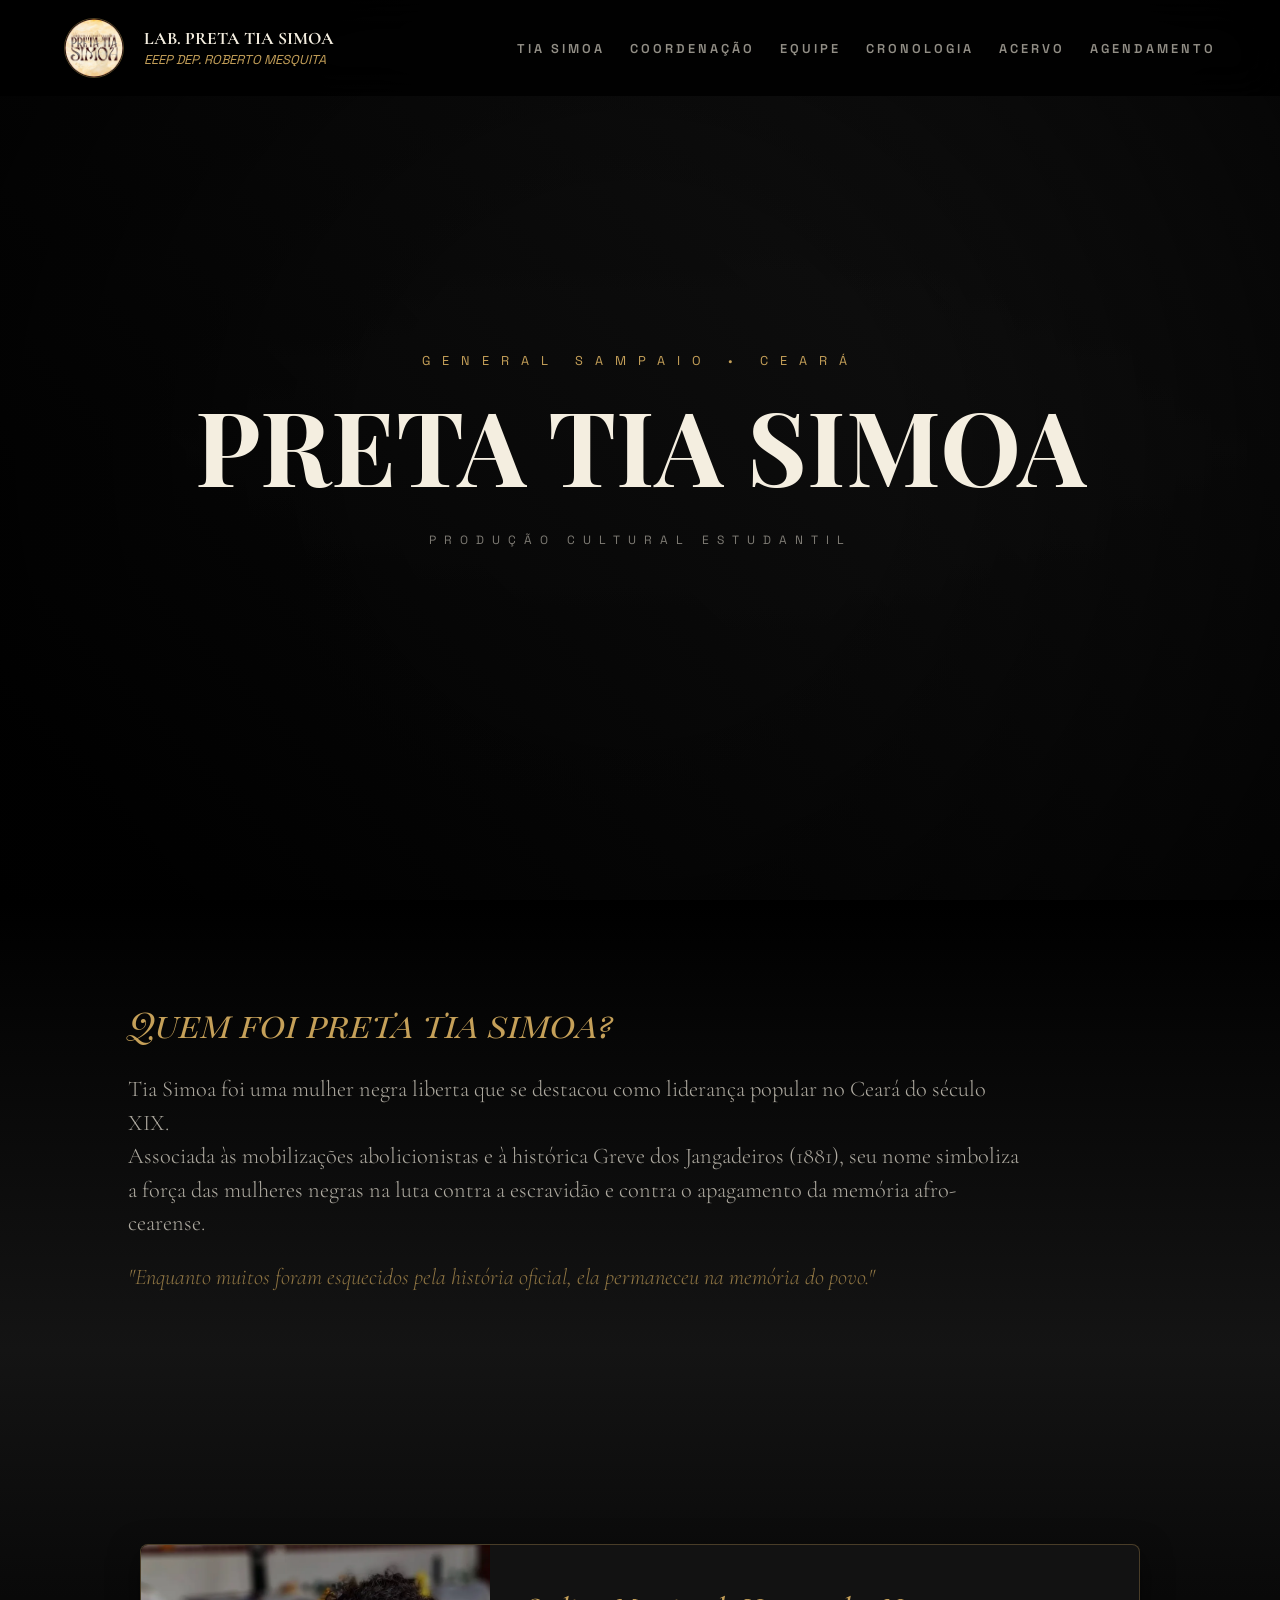
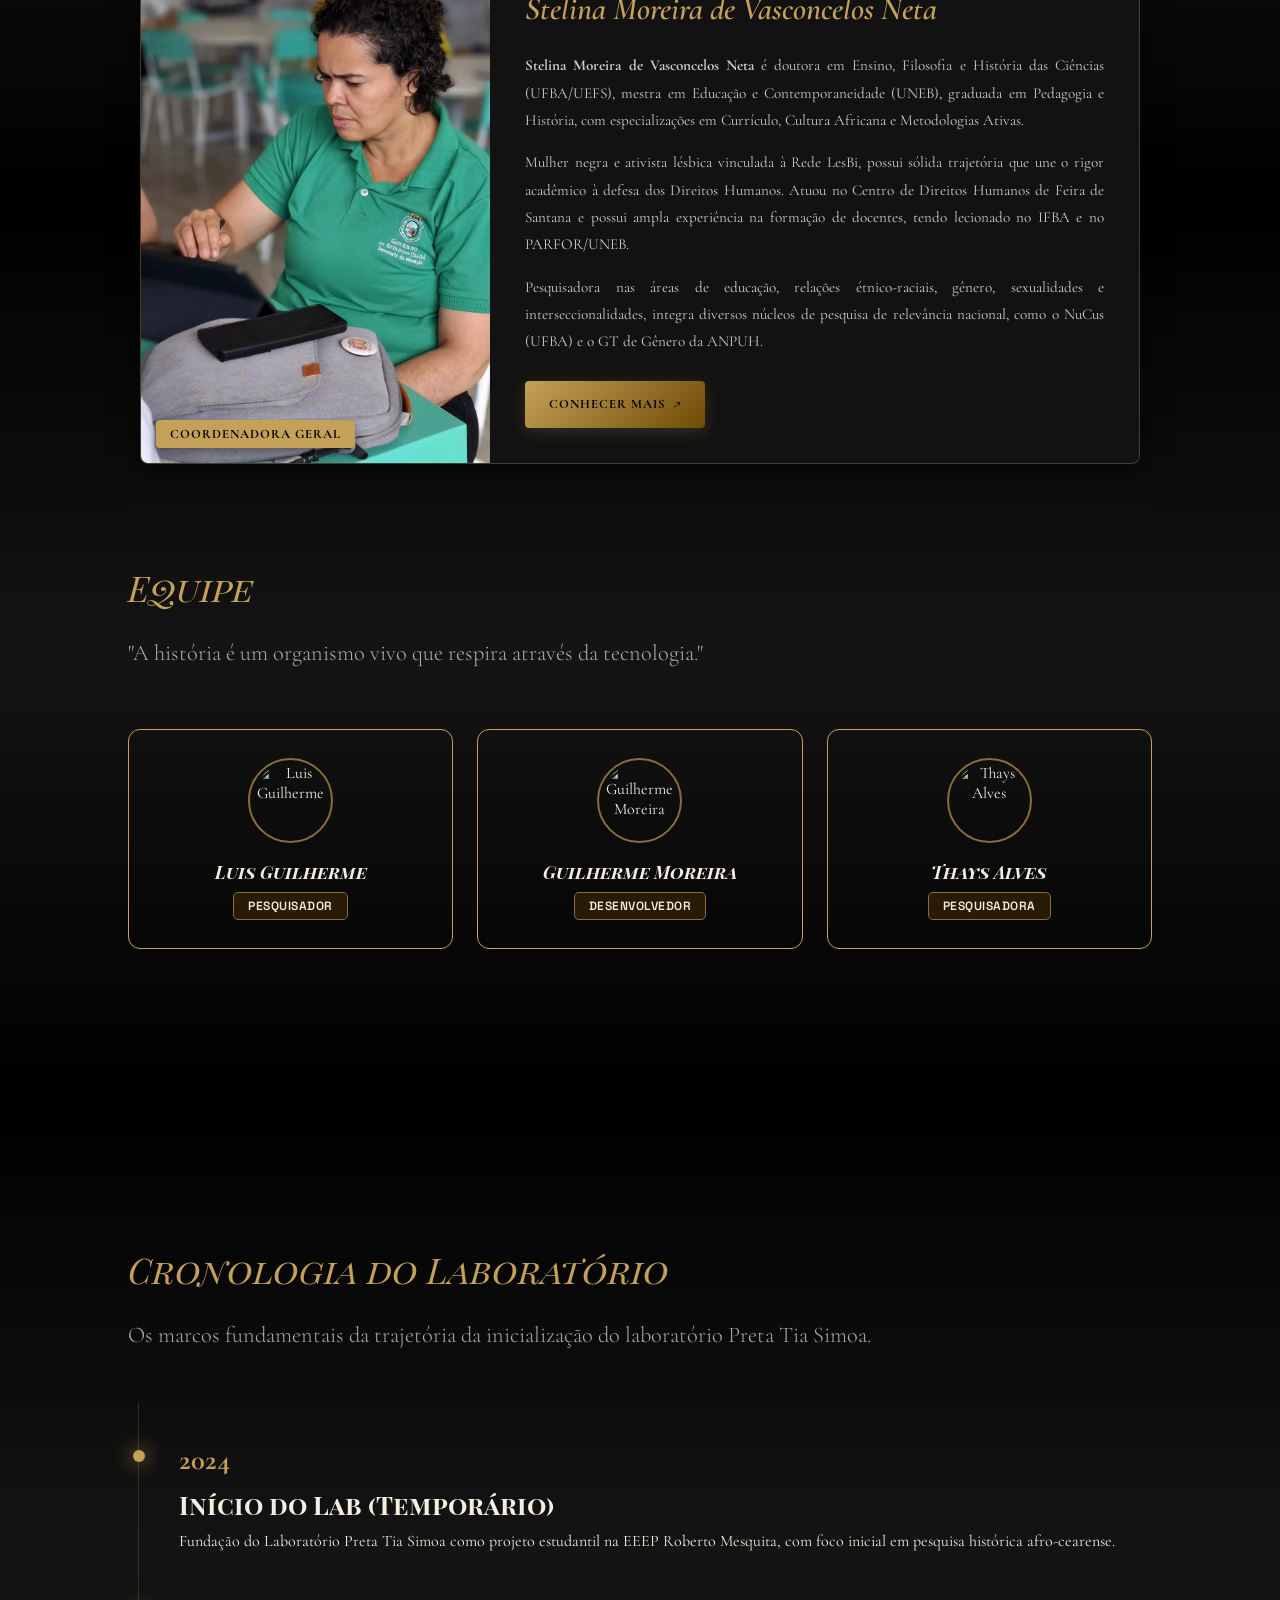
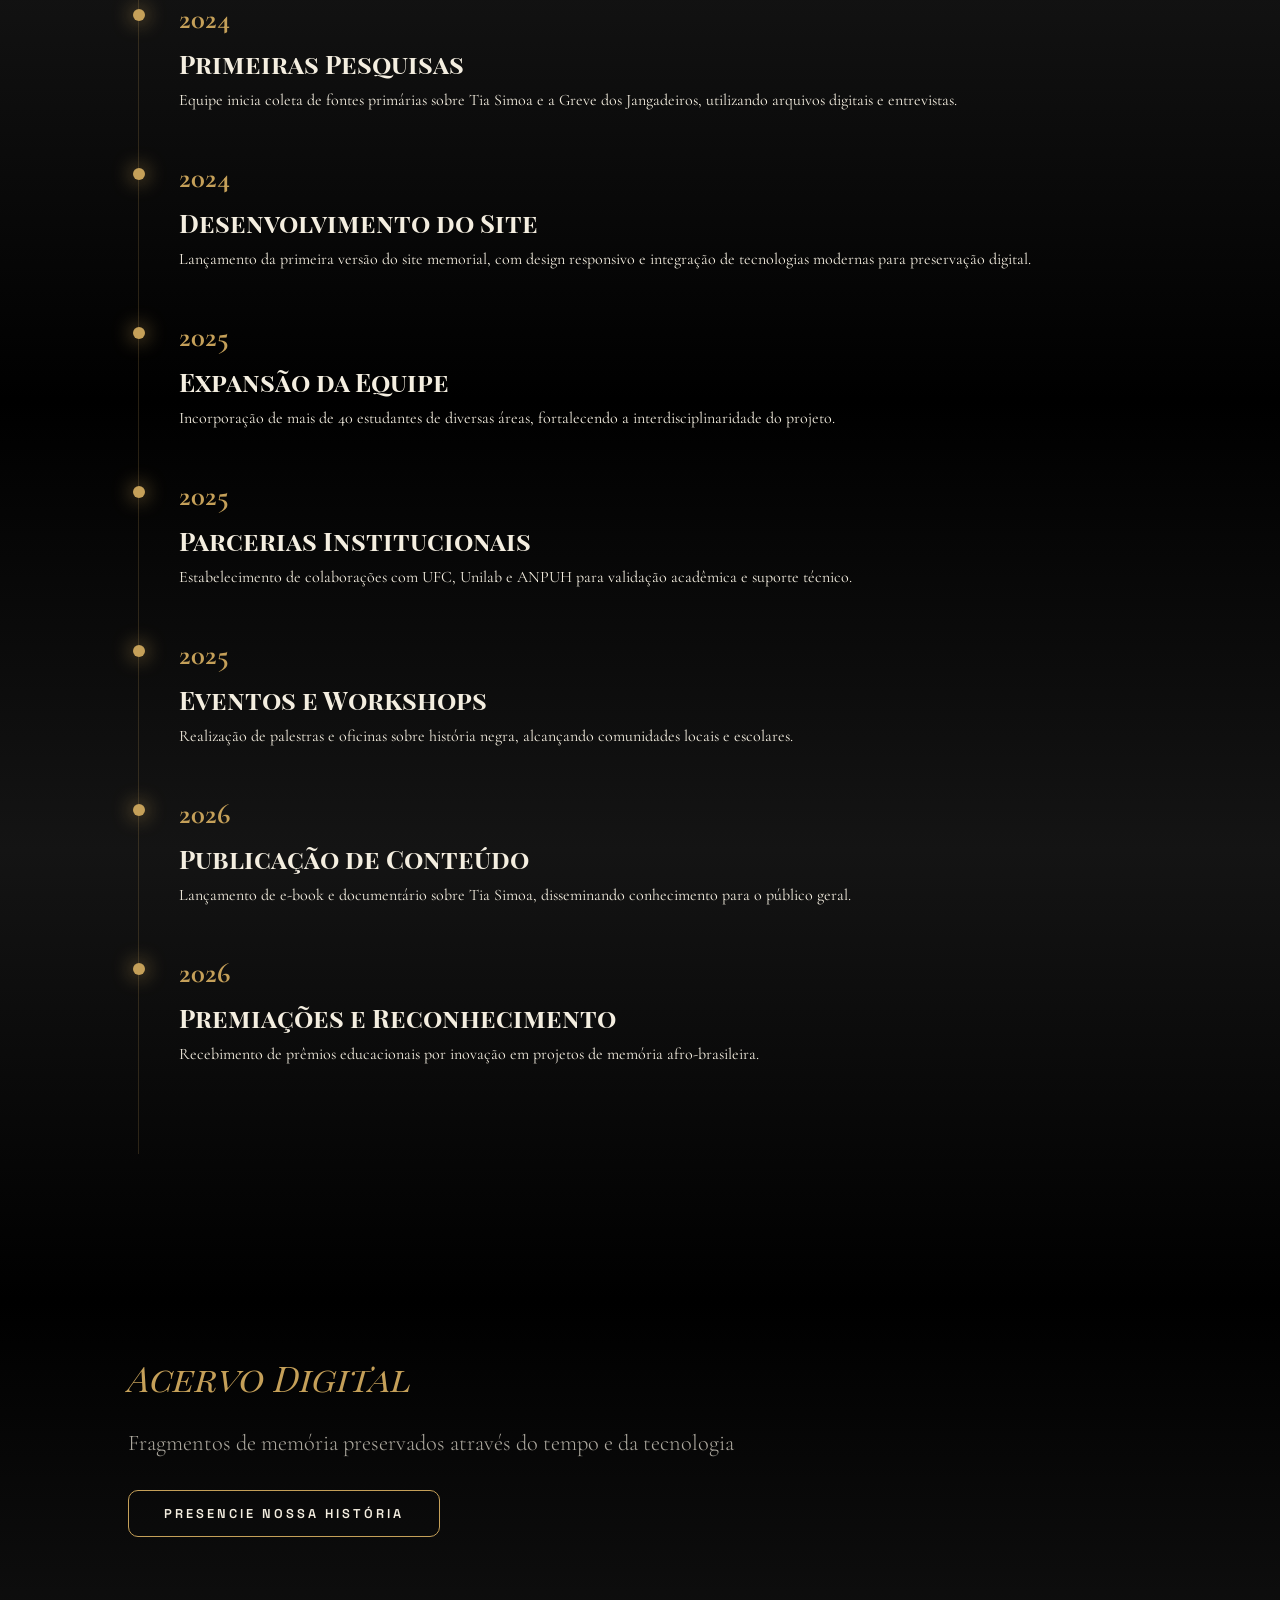
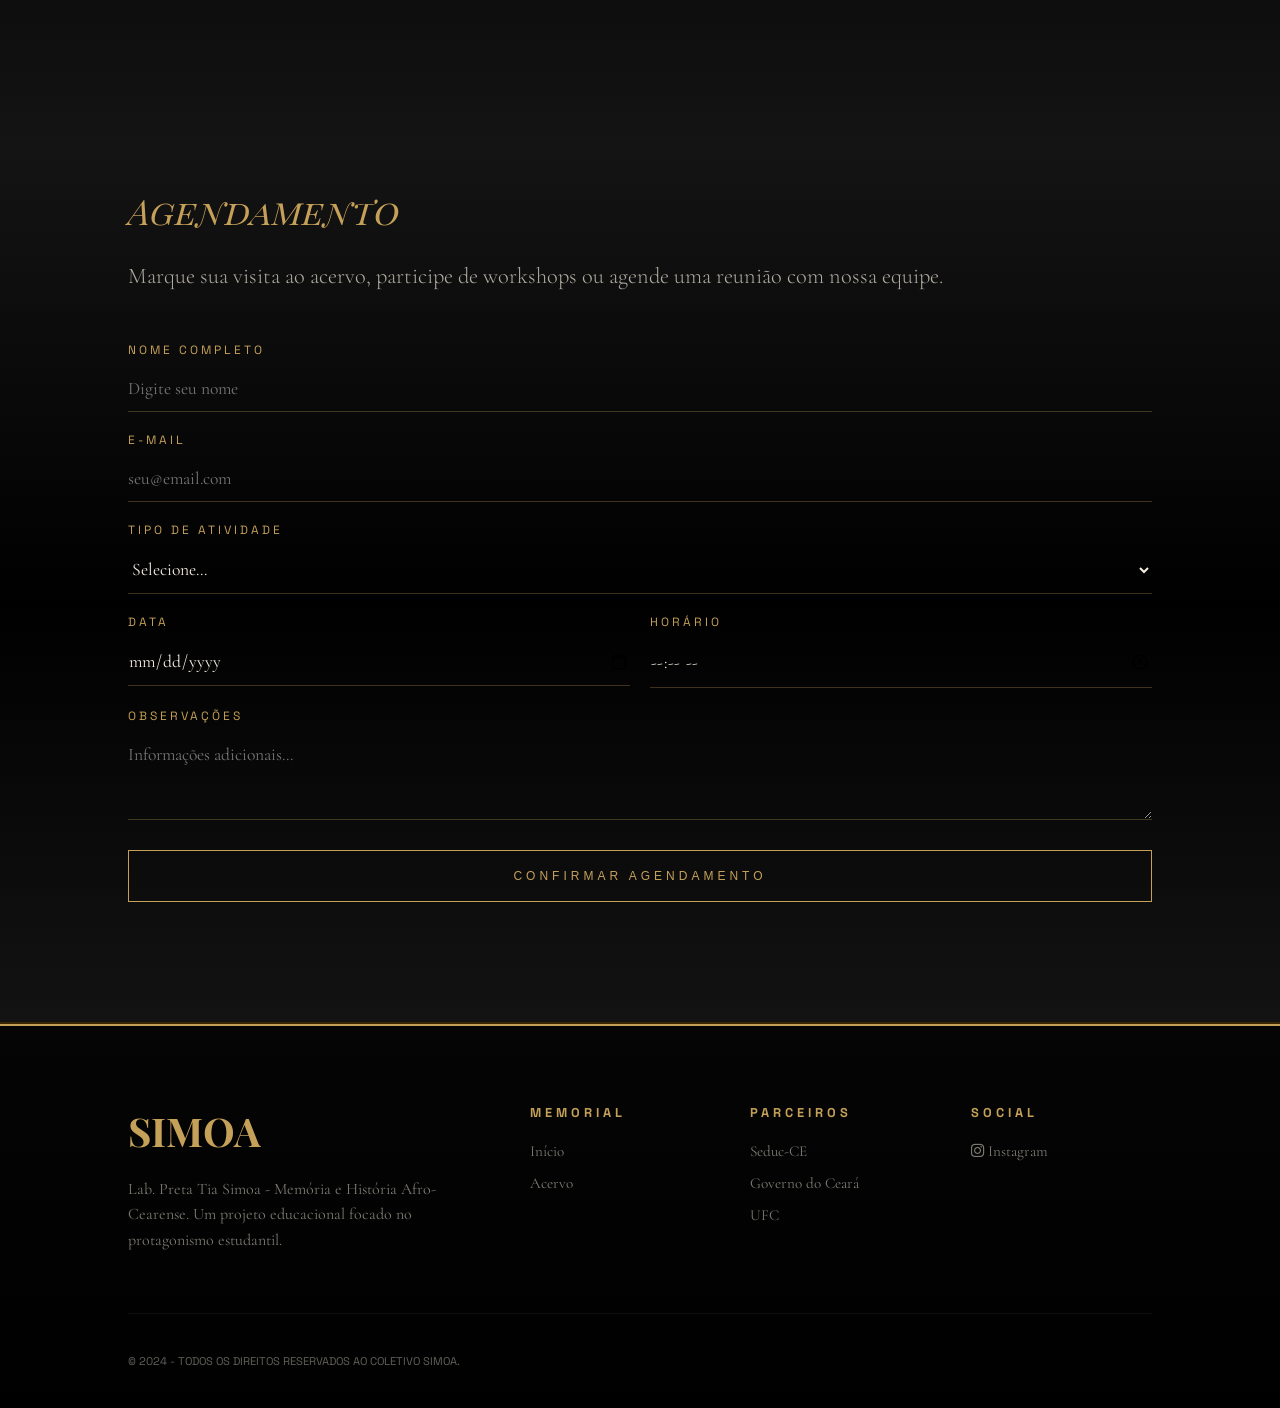
==== commit d4c4fe9c: "Add files via upload" ====
--- a/index.html
+++ b/index.html
@@ -280,42 +280,40 @@
         </div>
     </section>
     
-    <footer>
-        <div class="footer-top">
-            <div class="footer-brand">
-                <h2>SIMOA</h2>
-                <p>Lab. Preta Tia Simoa - Memória e História Afro-Cearense. Um projeto educacional focado no protagonismo estudantil.</p>
-            </div>
-            <div class="footer-col">
-                <h5>Memorial</h5>
-                <ul>
-                    <li><a href="#inicio">Início</a></li>
-               
-                    <li><a href="#galeria">Acervo</a></li>
-                </ul>
-            </div>
-            <div class="footer-col">
-                <h5>Parceiros</h5>
-                <ul>
-                    <li><a href="#">Seduc-CE</a></li>
-                    <li><a href="#">Governo do Ceará</a></li>
-                    <li><a href="#">UFC</a></li>
-             
-                </ul>
-            </div>
-            <div class="footer-col">
-                <h5>Social</h5>
-                <ul>
-                    <li><a href="#"><i class="fa-brands fa-instagram"></i> Instagram</a></li>
-                </ul>
-            </div>
-        </div>
-        <div class="footer-bottom">
-            <div style="font-family: var(--font-accent); font-size: 0.7rem; opacity: 0.4;">
-                © 2024 - TODOS OS DIREITOS RESERVADOS AO COLETIVO SIMOA.
-            </div>
-        </div>
-    </footer>
+  <footer>
+    <div class="footer-top">
+        <div class="footer-brand">
+            <h2>SIMOA</h2>
+            <p>Lab. Preta Tia Simoa - Memória e História Afro-Cearense. Um projeto educacional focado no protagonismo estudantil.</p>
+        </div>
+        <div class="footer-col">
+            <h5>Memorial</h5>
+            <ul>
+                <li><a href="#inicio">Início</a></li>
+                <li><a href="#galeria">Acervo</a></li>
+            </ul>
+        </div>
+        <div class="footer-col">
+            <h5>Parceiros</h5>
+            <ul>
+                <li><a href="#">Seduc-CE</a></li>
+                <li><a href="#">Governo do Ceará</a></li>
+                <li><a href="#">UFC</a></li>
+            </ul>
+        </div>
+        <div class="footer-col">
+            <h5>Social</h5>
+            <ul>
+                <li><a href="#"><i class="fa-brands fa-instagram"></i> Instagram</a></li>
+            </ul>
+        </div>
+    </div>
+    <div class="footer-bottom">
+        <div class="copyright-text">
+            &copy; 2024 - TODOS OS DIREITOS RESERVADOS AO COLETIVO SIMOA.
+        </div>
+    </div>
+</footer>
 
     <script src="assets/js/preload.js"></script>
     <script src="assets/js/index.js"></script>
--- a/assets/css/responsiveIndex.css
+++ b/assets/css/responsiveIndex.css
@@ -63,4 +63,81 @@
         text-align: center;
         gap: 20px;
     }
+}
+
+
+
+/* ==========================================================================
+   MEDIA QUERIES (RESPONSIVIDADE AJUSTADA)
+   ========================================================================== */
+
+@media (max-width: 992px) {
+    footer {
+        padding: 60px 5% 40px; /* Reduz ligeiramente o recuo lateral em tablets */
+    }
+    .footer-top {
+        grid-template-columns: 1fr 1fr;
+        gap: 40px;
+    }
+    .hero h2 { font-size: 3.5rem; }
+}
+
+@media (max-width: 768px) {
+    header { padding: 15px 5%; }
+    
+    /* Ativando o botão hambúrguer */
+    .menu-toggle { display: block; }
+    
+    /* Transformando o menu em uma gaveta lateral/topo responsiva */
+    nav {
+        position: fixed;
+        top: 0;
+        right: -100%;
+        width: 70%;
+        height: 100vh;
+        background: rgba(10, 10, 10, 0.98);
+        border-left: 1px solid rgba(197, 160, 89, 0.2);
+        backdrop-filter: blur(15px);
+        padding: 100px 40px;
+        transition: 0.4s ease;
+        z-index: 4999;
+    }
+    
+    /* Classe para abrir o menu via Javascript */
+    nav.active { right: 0; }
+    
+    nav ul {
+        flex-direction: column;
+        gap: 30px;
+        margin-left: 0;
+    }
+    nav a { font-size: 1rem; }
+
+    .logo-text h1 { font-size: 0.9rem; letter-spacing: 3px; }
+    .sub-logo { font-size: 0.7rem; }
+
+    .section-container { padding: 60px 5%; }
+    .section-header h2 { font-size: 1.8rem; }
+    .section-header p { font-size: 1.1rem; }
+
+    /* Ajuste do formulário */
+    .form-row { grid-template-columns: 1fr; gap: 20px; }
+
+    /* AJUSTES DO FOOTER PARA CELULAR */
+    footer {
+        padding: 60px 20px 40px; /* Altera o padding lateral de 10% para apenas 20px fixos para dar espaço ao conteúdo */
+    }
+    .footer-top {
+        grid-template-columns: 1fr;
+        gap: 30px;
+        margin-bottom: 40px;
+    }
+    .footer-bottom {
+        flex-direction: column;
+        text-align: center;
+        gap: 20px;
+    }
+    .copyright-text {
+        text-align: center; /* Garante que o texto fique centralizado quando quebrar para coluna */
+    }
 }
--- a/assets/css/index.css
+++ b/assets/css/index.css
@@ -37,7 +37,7 @@
 .logo-text h1 {
     font-family: var(--font-main);
     font-size: 1.1rem;
-    letter-spacing: 6px;
+    
     text-transform: uppercase;
 }
 
@@ -290,38 +290,95 @@
 }
 .btn-agendar:hover { background: var(--ouro); color: #000; }
 
-/* RODAPÉ (COMENTÁRIO CORRIGIDO) */
+/* ==========================================================================
+   RODAPÉ (ESTRUTURA BASE E COMPUTADOR)
+   ========================================================================== */
 footer {
     padding: 80px 10% 40px;
     background: linear-gradient(180deg, #050505 0%, #000000 100%);
     border-top: 2px solid rgba(112, 75, 5, 0.5);
     position: relative;
 }
+
 footer::before {
-    content: ''; position: absolute; top: 0; left: 0; width: 100%; height: 2px; background: #c5a059;
-}
+    content: ''; 
+    position: absolute; 
+    top: 0; 
+    left: 0; 
+    width: 100%; 
+    height: 2px; 
+    background: #c5a059;
+}
+
 .footer-top {
     display: grid;
     grid-template-columns: 2fr 1fr 1fr 1fr;
     gap: 40px;
     margin-bottom: 60px;
 }
-.footer-brand h2 { font-family: var(--font-display); font-size: 2.5rem; color: var(--ouro); margin-bottom: 20px; }
-.footer-brand p { opacity: 0.5; max-width: 350px; font-size: 1rem; line-height: 1.6; }
+
+.footer-brand h2 { 
+    font-family: var(--font-display); 
+    font-size: 2.5rem; 
+    color: var(--ouro); 
+    margin-bottom: 20px; 
+}
+
+.footer-brand p { 
+    opacity: 0.5; 
+    max-width: 350px; 
+    font-size: 1rem; 
+    line-height: 1.6; 
+}
+
 .footer-col h5 {
-    font-family: var(--font-accent); color: var(--ouro); letter-spacing: 4px;
-    text-transform: uppercase; margin-bottom: 20px; font-size: 0.8rem;
-}
-.footer-col ul { list-style: none; }
-.footer-col li { margin-bottom: 12px; }
-.footer-col a { color: var(--creme); text-decoration: none; opacity: 0.5; transition: 0.3s; font-size: 0.95rem; }
-.footer-col a:hover { opacity: 1; color: var(--ouro); padding-left: 5px; }
+    font-family: var(--font-accent); 
+    color: var(--ouro); 
+    letter-spacing: 4px;
+    text-transform: uppercase; 
+    margin-bottom: 20px; 
+    font-size: 0.8rem;
+}
+
+.footer-col ul { 
+    list-style: none; 
+}
+
+.footer-col li { 
+    margin-bottom: 12px; 
+}
+
+.footer-col a { 
+    color: var(--creme); 
+    text-decoration: none; 
+    opacity: 0.5; 
+    transition: 0.3s; 
+    font-size: 0.95rem; 
+}
+
+.footer-col a:hover { 
+    opacity: 1; 
+    color: var(--ouro); 
+    padding-left: 5px; 
+}
+
 .footer-bottom {
     padding-top: 40px;
     border-top: 1px solid rgba(255,255,255,0.05);
-    display: flex; justify-content: space-between; align-items: center;
-    flex-wrap: wrap; gap: 20px;
-}
+    display: flex; 
+    justify-content: space-between; 
+    align-items: center;
+    flex-wrap: wrap; 
+    gap: 20px;
+}
+
+/* Nova classe adicionada para substituir o estilo inline do HTML */
+.copyright-text {
+    font-family: var(--font-accent); 
+    font-size: 0.7rem; 
+    opacity: 0.4;
+}
+
 #agendamentoForm{
  grid-template-columns: repeat( minmax(260px, 1fr));
 }
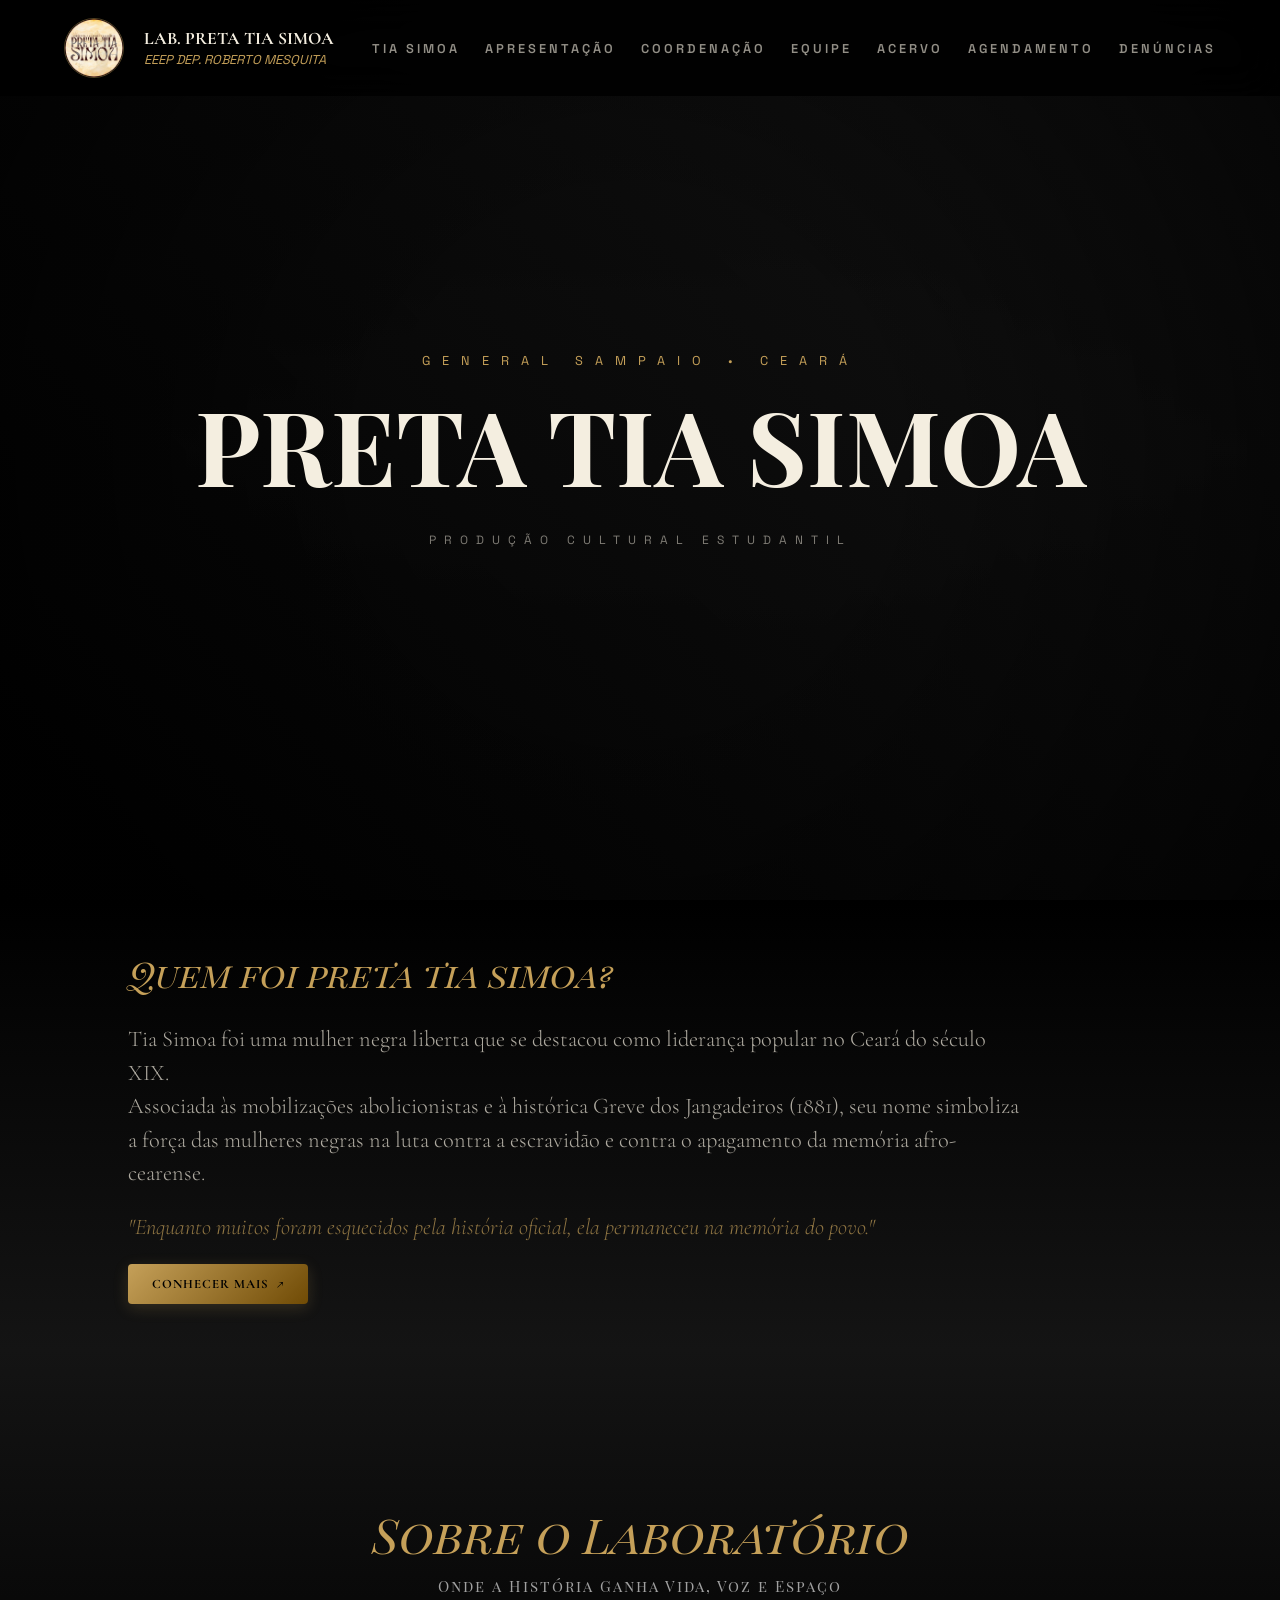
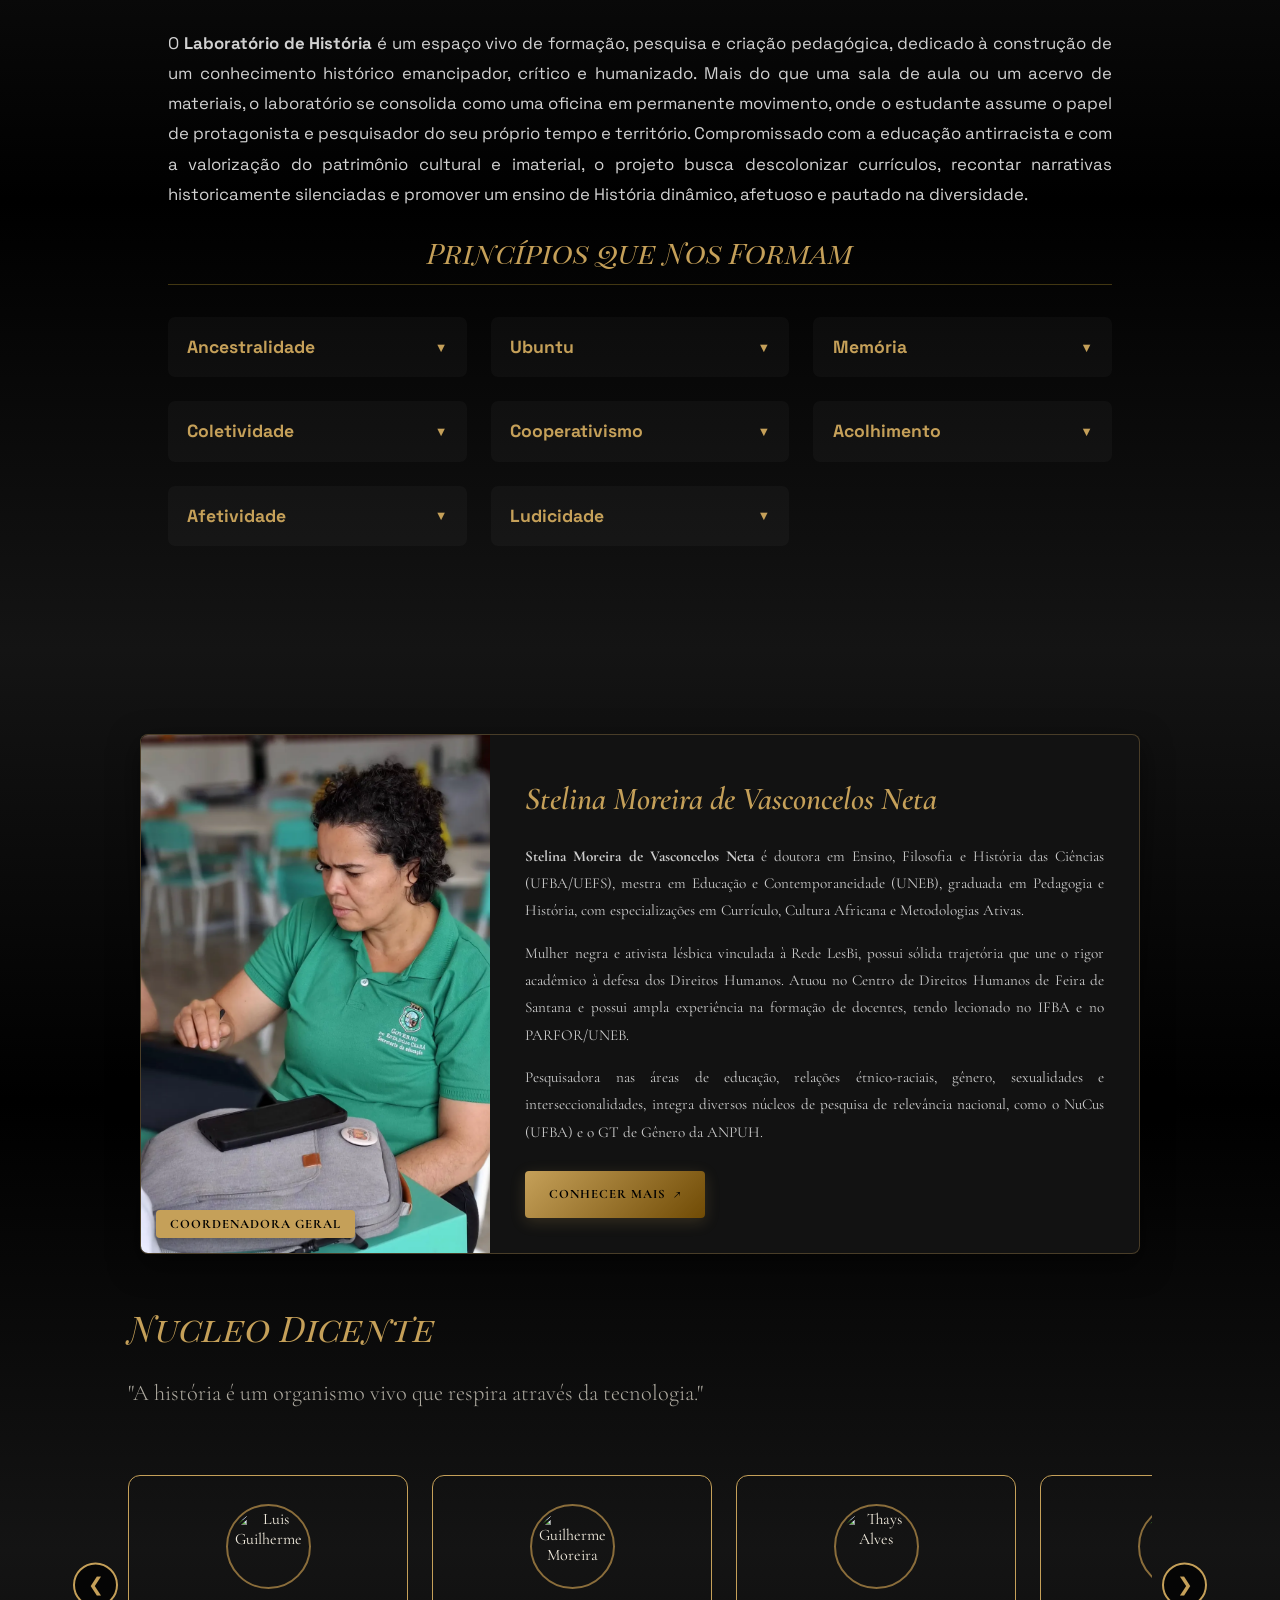
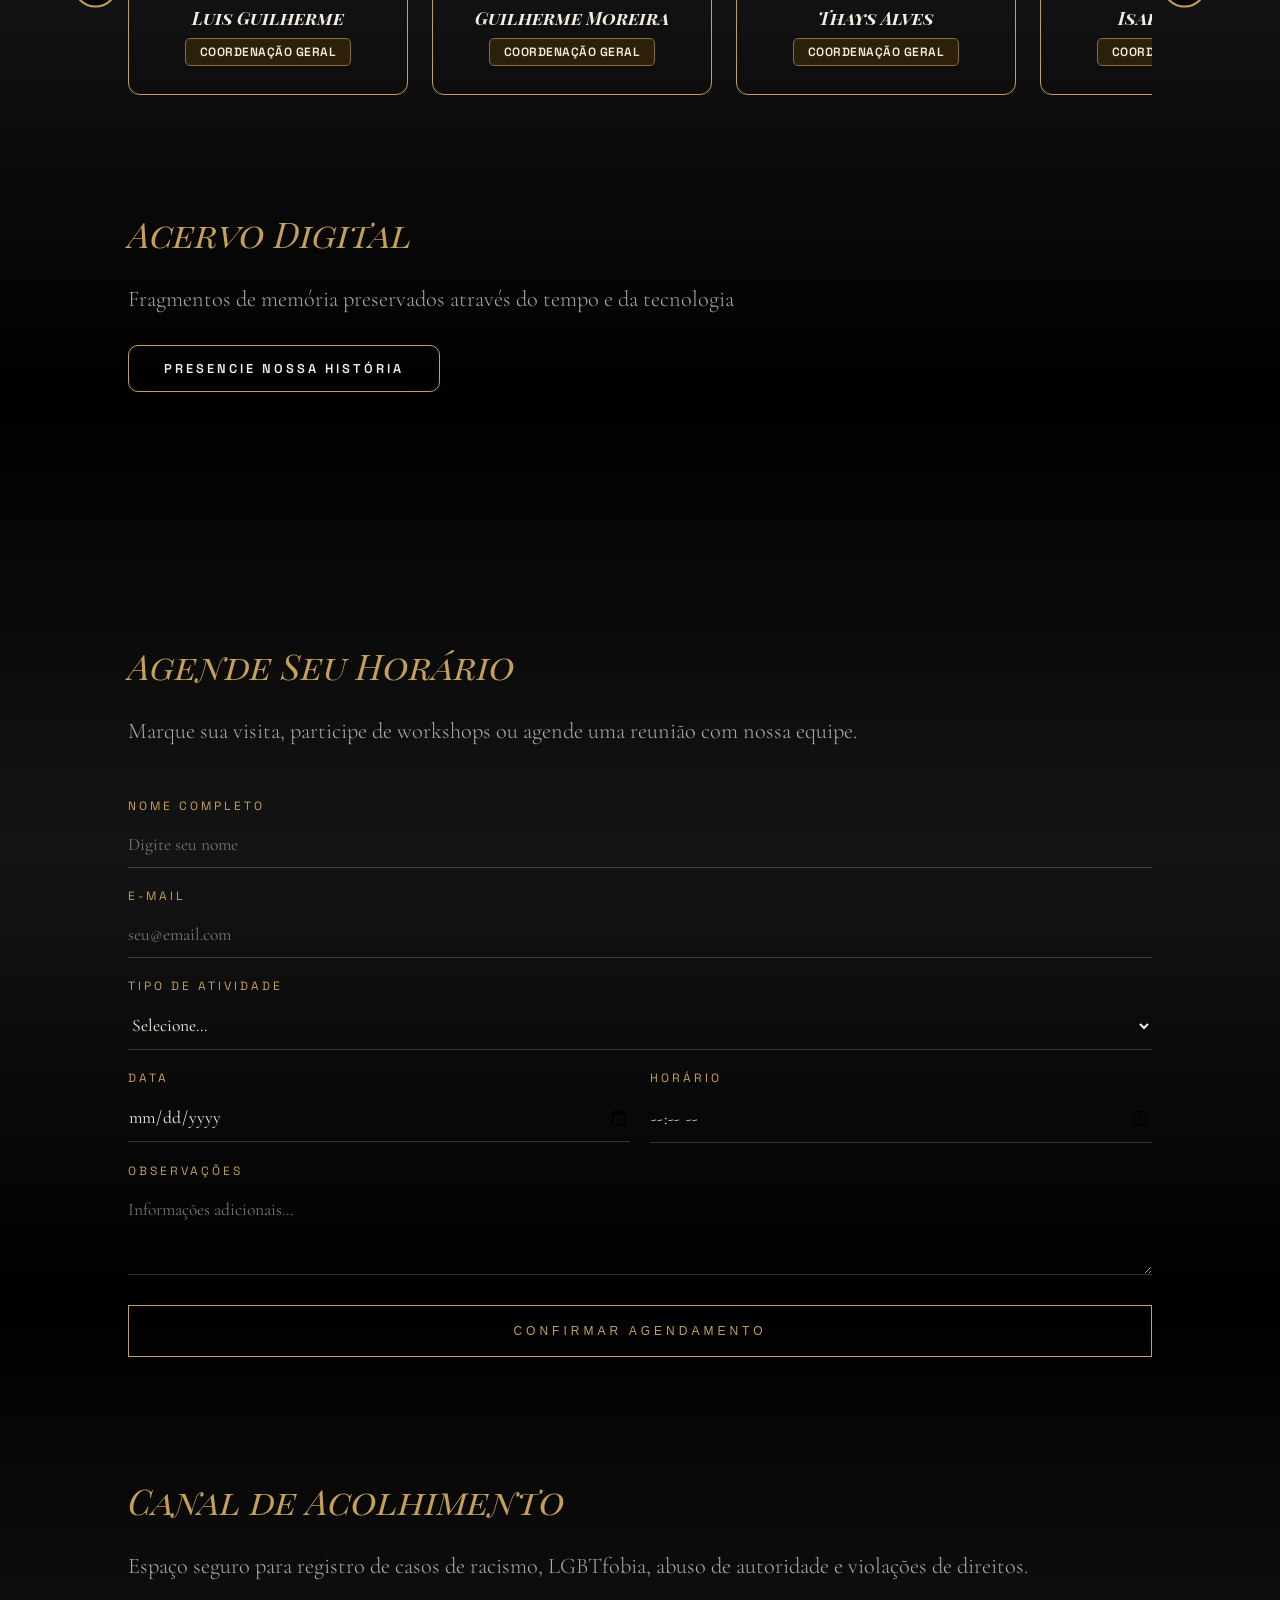
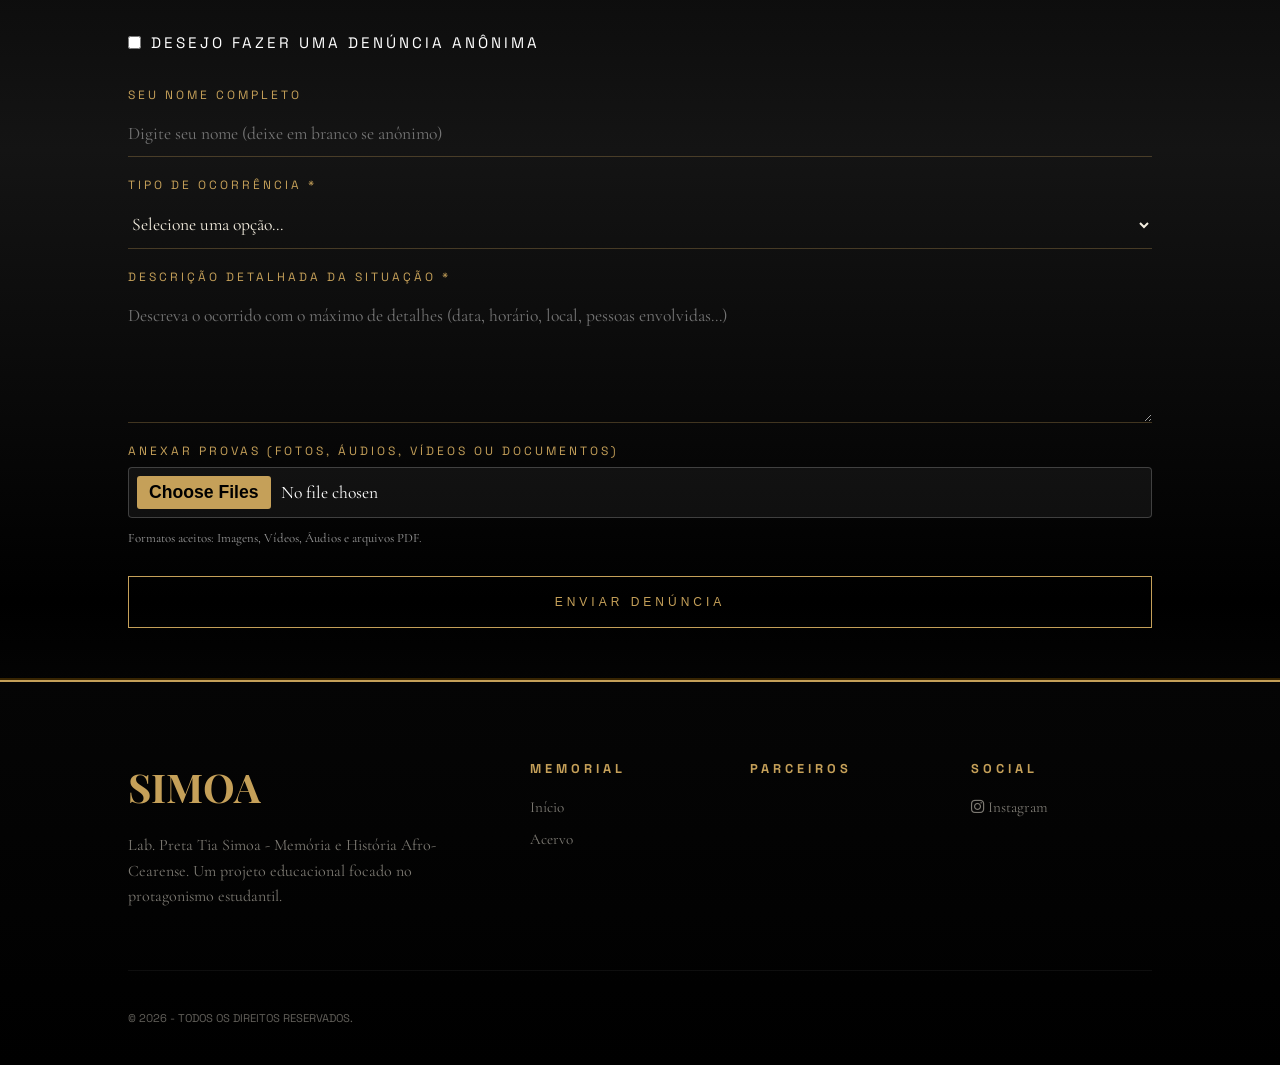
==== commit 13607eb8: "Add files via upload" ====
--- a/index.html
+++ b/index.html
@@ -10,10 +10,11 @@
     <link rel="stylesheet" href="https://unpkg.com/aos@next/dist/aos.css" />
     <link href="https://fonts.googleapis.com/css2?family=Cormorant+Garamond:ital,wght@0,300;0,400;0,500;0,600;0,700;1,300;1,400&family=Montserrat:wght@100;200;300;400;500;600;700;800;900&family=Space+Grotesk:wght@300;400;500;600;700&family=Playfair+Display+SC:wght@400;700;900&family=Syncopate:wght@400;700&display=swap" rel="stylesheet">
     
-    <link rel="stylesheet" href="assets/css/responsiveIndex.css">
+    
     <link rel="stylesheet" href="assets/css/global.css">
     <link rel="stylesheet" href="assets/css/preload.css">
     <link rel="stylesheet" href="assets/css/index.css">
+    <link rel="stylesheet" href="assets/css/responsiveIndex.css">
 </head>
 <body>
     
@@ -43,11 +44,13 @@
         <nav>
             <ul>
                 <li><a href="#sobre">TIA SIMOA</a></li>
+                <li><a href="#Apresentação">Apresentação</a></li>
                 <li><a href="#coordenacao"> COORDENAÇÃO</a></li>
                 <li><a href="#equipe">EQUIPE</a></li>
-                <li><a href="#cronologia">CRONOLOGIA</a></li>
+                <!-- <li><a href="#cronologia">CRONOLOGIA</a></li> -->
                 <li><a href="#galeria">ACERVO</a></li>
                 <li><a href="#agendamento">AGENDAMENTO</a></li>
+                <li><a href="#denuncia">DENÚNCIAS</a></li>
             </ul>
         </nav>
 
@@ -71,10 +74,127 @@
             <p style="margin-top:20px; font-style: italic; color: var(--ouro);">
             "Enquanto muitos foram esquecidos pela história oficial, ela permaneceu na memória do povo."
             </p>
-        </div>
-    </section>
-
-<section class="section-container" id="coordenacao">
+
+                                <div class="bio-acoes">
+                        <a href="https://www.opovo.com.br/noticias/ceara/2024/11/04/quem-foi-preta-tia-simoa-a-heroina-cearense-da-greve-dos-jangadeiros.html" target="_blank" class="btn-lattes" style="margin-top: 20px;">
+                            Conhecer mais <span class="seta-link">↗</span>
+                        </a>
+                    </div>
+        </div>
+    </section>
+
+    <section class="section-container" id="Apresentação">
+  <div class="card-apresentacao-container" data-aos="fade-up">
+    
+    <div class="apresentacao-header">
+      <h2 class="titulo-destaque">Sobre o Laboratório</h2>
+      <span class="subtitulo-apresentacao">Onde a História Ganha Vida, Voz e Espaço</span>
+    </div>
+
+    <div class="apresentacao-conteudo">
+      <p class="texto-introducao">
+        O <strong>Laboratório de História</strong> é um espaço vivo de formação, pesquisa e criação pedagógica, dedicado à construção de um conhecimento histórico emancipador, crítico e humanizado. Mais do que uma sala de aula ou um acervo de materiais, o laboratório se consolida como uma oficina em permanente movimento, onde o estudante assume o papel de protagonista e pesquisador do seu próprio tempo e território. Compromissado com a educação antirracista e com a valorização do patrimônio cultural e imaterial, o projeto busca descolonizar currículos, recontar narrativas historicamente silenciadas e promover um ensino de História dinâmico, afetuoso e pautado na diversidade.
+      </p>
+
+      <div class="divisor-pilares">
+        <h3>Princípios que Nos Formam</h3>
+      </div>
+<div class="lista-pilares-masonry">
+    <!-- COLUNA 1 -->
+    <div class="coluna-pilar">
+        <div class="pilar-card">
+            <div class="pilar-header">
+                <strong>Ancestralidade</strong>
+                <span class="pilar-icon">▼</span>
+            </div>
+            <div class="pilar-content">
+                <p>Funciona como a raiz do projeto, reconhecendo e honrando a relevância dos saberes e narrativas dos povos africanos, afro-brasileiros e originários na formação social, compreendendo que o passado orienta as ações do presente.</p>
+            </div>
+        </div>
+
+        <div class="pilar-card">
+            <div class="pilar-header">
+                <strong>Coletividade</strong>
+                <span class="pilar-icon">▼</span>
+            </div>
+            <div class="pilar-content">
+                <p>Reafirma que o saber é um bem comunitário, integrando estudantes, educadores e a comunidade local para somar olhares e fortalecer os laços sociais.</p>
+            </div>
+        </div>
+        
+        <div class="pilar-card">
+            <div class="pilar-header">
+                <strong>Afetividade</strong>
+                <span class="pilar-icon">▼</span>
+            </div>
+            <div class="pilar-content">
+                <p>Conecta a teoria rigorosa às emoções e à sensibilidade humana, aproximando os pesquisadores da humanidade das histórias estudadas.</p>
+            </div>
+        </div>
+    </div>
+
+    <!-- COLUNA 2 -->
+    <div class="coluna-pilar">
+        <div class="pilar-card">
+            <div class="pilar-header">
+                <strong>Ubuntu</strong>
+                <span class="pilar-icon">▼</span>
+            </div>
+            <div class="pilar-content">
+                <p>Inspirado na filosofia africana do <em>"Eu sou porque nós somos"</em>, estabelece a interdependência e a empatia no processo educativo, mostrando que a construção do conhecimento histórico só ganha sentido pleno na relação respeitosa com o outro.</p>
+            </div>
+        </div>
+
+        <div class="pilar-card">
+            <div class="pilar-header">
+                <strong>Cooperativismo</strong>
+                <span class="pilar-icon">▼</span>
+            </div>
+            <div class="pilar-content">
+                <p>Guia o trabalho prático por meio do suporte mútuo nas investigações, da partilha de ferramentas e da colaboração em projetos democráticos.</p>
+            </div>
+        </div>
+        
+        <div class="pilar-card">
+            <div class="pilar-header">
+                <strong>Ludicidade</strong>
+                <span class="pilar-icon">▼</span>
+            </div>
+            <div class="pilar-content">
+                <p>Funciona como a ponte entre a investigação científica e o encantamento do aprender, utilizando jogos, oficinas e metodologias ativas para tornar o ensino interativo, acessível e prazeroso.</p>
+            </div>
+        </div>
+    </div>
+
+    <!-- COLUNA 3 -->
+    <div class="coluna-pilar">
+        <div class="pilar-card">
+            <div class="pilar-header">
+                <strong>Memória</strong>
+                <span class="pilar-icon">▼</span>
+            </div>
+            <div class="pilar-content">
+                <p>Atua como a matéria-prima do fazer histórico, sendo constantemente resgatada por meio de depoimentos, fontes primárias e histórias orais da comunidade para combater o esquecimento e garantir o direito à identidade.</p>
+            </div>
+        </div>
+
+        <div class="pilar-card">
+            <div class="pilar-header">
+                <strong>Acolhimento</strong>
+                <span class="pilar-icon">▼</span>
+            </div>
+            <div class="pilar-content">
+                <p>Garante um espaço seguro, escuta atenta e respeito às diferentes trajetórias de vida, assegurando que o aprendizado ocorra com dignidade e inclusão.</p>
+            </div>
+        </div>
+    </div>
+</div>
+    </div>
+
+  </div>
+    </section>
+    
+    <section class="section-container" id="coordenacao">
     <div class="card-responsavel-container" data-aos="fade-up">
         <div class="responsavel-projeto">
             <div class="responsavel-layout-flex">
@@ -103,77 +223,117 @@
             </div>
         </div>
     </div>
-</section>
+    </section>
+    
     <section class="section-container" id="equipe">
         <div class="section-header" data-aos="fade-up">
             <h2 id="toggleEquipe" class="toggle-btn" style="cursor:pointer;">
-                Equipe
+                Nucleo Dicente
             </h2>
             <p>"A história é um organismo vivo que respira através da tecnologia."</p>
         </div>
-
-        <div id="conteudoEquipe">
-            <div class="master-grid" id="containerAlunos">
-                
-                <div class="card-aluno" data-aos="fade-up">
-                    <img src="https://picsum.photos/150?random=1" alt="Luis Guilherme">
-                    <div class="card-info">
-                        <h3>Luis Guilherme</h3>
-                        <span class="tag-status">Pesquisador</span>
-                    </div>
-                </div>
-
-                <div class="card-aluno" data-aos="fade-up">
-                    <img src="https://picsum.photos/150?random=2" alt="Guilherme Moreira">
-                    <div class="card-info">
-                        <h3>Guilherme Moreira</h3>
-                        <span class="tag-status">Desenvolvedor</span>
-                    </div>
-                </div>
-
-                <div class="card-aluno" data-aos="fade-up">
-                    <img src="https://picsum.photos/150?random=3" alt="Thays Alves">
-                    <div class="card-info">
-                        <h3>Thays Alves</h3>
-                        <span class="tag-status">Pesquisadora</span>
-                    </div>
-                </div>
-
-                <div class="card-aluno oculto">
-                    <img src="https://picsum.photos/150?random=4" alt="Isabele Silva">
-                    <div class="card-info">
-                        <h3>Isabele Silva</h3>
-                        <span class="tag-status">Historiadora</span>
-                    </div>
-                </div>
-
-                <div class="card-aluno oculto">
-                    <img src="https://picsum.photos/150?random=5" alt="Wesley Araujo">
-                    <div class="card-info">
-                        <h3>Wesley Araujo</h3>
-                        <span class="tag-status">Suporte</span>
-                    </div>
-                </div>
-
-                <div class="card-aluno oculto">
-                    <img src="https://picsum.photos/150?random=6" alt="Kaue Reis">
-                    <div class="card-info">
-                        <h3>Kaue Reis</h3>
-                        <span class="tag-status">Design</span>
-                    </div>
-                </div>
-                
-            </div>
+<div id="conteudoEquipe">
+    <div class="carousel-wrapper">
+        <button class="carousel-btn prev-btn" id="btnPrevEquipe">&#10094;</button>
+        
+        <div class="scroll-equipe" id="containerAlunos">
             
-            <div class="btn-ver-mais-container" data-aos="fade-up">
-                <button id="btnVerMais" class="btn-ver-mais">
-                    Ver Todos <span class="seta-btn">▼</span>
-                </button>
-            </div>
-        </div>
-    </section>
-
-    <section class="section-container" id="cronologia">
+            <div class="card-aluno" data-aos="fade-up">
+                <img src="https://res.cloudinary.com/plda4don/image/upload/v1788104224/Luis_Guilherme.jpg" alt="Luis Guilherme">
+                <div class="card-info">
+                    <h3>Luis Guilherme</h3>
+                    <span class="tag-status">Coordenação Geral</span>
+                </div>
+            </div>
+
+            <div class="card-aluno" data-aos="fade-up">
+                <img src="https://res.cloudinary.com/plda4don/image/upload/v1788104221/Guilherme_Moreira.jpg" alt="Guilherme Moreira">
+                <div class="card-info">
+                    <h3>Guilherme Moreira</h3>
+                    <span class="tag-status">Coordenação Geral</span>
+                </div>
+            </div>
+
+            <div class="card-aluno" data-aos="fade-up">
+                <img src="https://res.cloudinary.com/plda4don/image/upload/v1788104225/Thays_Alves.jpg" alt="Thays Alves">
+                <div class="card-info">
+                    <h3>Thays Alves</h3>
+                    <span class="tag-status">Coordenação Geral</span>
+                </div>
+            </div>
+
+            <div class="card-aluno" data-aos="fade-up">
+                <img src="https://res.cloudinary.com/plda4don/image/upload/v1788104222/Isabele_Silva.jpg" alt="Isabele Silva">
+                <div class="card-info">
+                    <h3>Isabele Silva</h3>
+                    <span class="tag-status">Coordenação Geral</span>
+                </div>
+            </div>
+
+            <div class="card-aluno" data-aos="fade-up">
+                <img src="https://res.cloudinary.com/plda4don/image/upload/v1788104221/Caio_Douglas.jpg" alt="Caio Douglas">
+                <div class="card-info">
+                    <h3>Caio Douglas</h3>
+                    <span class="tag-status">Coordenação Geral</span>
+                </div>
+            </div>
+
+            <div class="card-aluno" data-aos="fade-up">
+                <img src="https://res.cloudinary.com/plda4don/image/upload/v1788104224/Kaue_Reses.jpg" alt="Kaue Reses">
+                <div class="card-info">
+                    <h3>Kaue Reses</h3>
+                    <span class="tag-status">Coordenação Geral</span>
+                </div>
+            </div>
+        
+            <div class="card-aluno" data-aos="fade-up">
+                <img src="https://res.cloudinary.com/plda4don/image/upload/v1788104224/Rebeka_Maria.jpg" alt="Rebeca Brito">
+                <div class="card-info">
+                    <h3>Rebeca Brito</h3>
+                    <span class="tag-status">Coordenação Geral</span>
+                </div>
+            </div>
+
+            <div class="card-aluno" data-aos="fade-up">
+                <img src="https://res.cloudinary.com/plda4don/image/upload/v1788104220/Elanny_Santos.jpg" alt="Elanny Santos">
+                <div class="card-info">
+                    <h3>Elanny Santos</h3>
+                    <span class="tag-status">Coordenação Geral</span>
+                </div>
+            </div>
+
+            <div class="card-aluno" data-aos="fade-up">
+                <img src="https://res.cloudinary.com/plda4don/image/upload/v1788104222/Helainny_Santos.jpg" alt="Helainny Santos">
+                <div class="card-info">
+                    <h3>Helainny Santos</h3>
+                    <span class="tag-status">Coordenação Geral</span>
+                </div>
+            </div>
+
+            <div class="card-aluno" data-aos="fade-up">
+                <img src="https://res.cloudinary.com/plda4don/image/upload/v1788104223/Keirryson_Raffael.jpg" alt="Keirryson Raffael">
+                <div class="card-info">
+                    <h3>Keirryson Raffael</h3>
+                    <span class="tag-status">Coordenação Geral</span>
+                </div>
+            </div>
+
+            <div class="card-aluno" data-aos="fade-up">
+                <img src="https://res.cloudinary.com/plda4don/image/upload/v1788104223/Gustavo_Wiliam.jpg" alt="Gustavo Wiliam">
+                <div class="card-info">
+                    <h3>Gustavo Wiliam</h3>
+                    <span class="tag-status">Coordenação Geral</span>
+                </div>
+            </div>
+            
+        </div>
+        
+        <button class="carousel-btn next-btn" id="btnNextEquipe">&#10095;</button>
+    </div>
+</div>
+    </section>
+
+    <!-- <section class="section-container" id="cronologia">
         <div class="section-header" data-aos="fade-right">
             <h2>Cronologia do Laboratório</h2>
             <p>Os marcos fundamentais da trajetória da inicialização do laboratório Preta Tia Simoa.</p>
@@ -220,7 +380,7 @@
                 <p>Recebimento de prêmios educacionais por inovação em projetos de memória afro-brasileira.</p>
             </div>
         </div>
-    </section>
+    </section> -->
 
     <section class="section-container" id="galeria">
         <div class="section-header" data-aos="fade-down">
@@ -230,12 +390,14 @@
                     Presencie Nossa História 
             </button>
         </div>
-    </section>
-
-    <section class="section-container" id="agendamento">
+        
+        
+    </section>
+
+    <section class="section-container" id="agendamento" style="margin-top:100px ;">
         <div class="section-header" data-aos="fade-up">
-            <h2>Agendamento</h2>
-            <p>Marque sua visita ao acervo, participe de workshops ou agende uma reunião com nossa equipe.</p>
+            <h2>Agende Seu Horário</h2>
+            <p>Marque sua visita, participe de workshops ou agende uma reunião com nossa equipe.</p>
         </div>
         <div class="master-grid0" id="agendamentoForm">
             <div class="span-6" data-aos="fade-right">
@@ -280,7 +442,59 @@
         </div>
     </section>
     
-  <footer>
+    <section class="section-container" id="denuncia">
+    <div class="section-header" data-aos="fade-up">
+        <h2>Canal de Acolhimento</h2>
+        <p>Espaço seguro para registro de casos de racismo, LGBTfobia, abuso de autoridade e violações de direitos.</p>
+    </div>
+
+    <div class="master-grid0" id="denunciaContainer">
+        <div class="span-6" data-aos="fade-up">
+            <form id="formDenuncia" class="form-agendamento" enctype="multipart/form-data">
+                
+                <div class="form-group checkbox-group" style="display: flex; align-items: center; gap: 10px; margin-bottom: 15px;">
+                    <input type="checkbox" id="anonimo" name="anonimo" onchange="toggleNomeInput()" style="width: auto; cursor: pointer;">
+                    <label for="anonimo" style="cursor: pointer; margin-bottom: 0;">Desejo fazer uma denúncia anônima</label>
+                </div>
+
+                <div class="form-group" id="grupoNome">
+                    <label for="nomeDenuncia">Seu Nome Completo</label>
+                    <input type="text" id="nomeDenuncia" name="nome" placeholder="Digite seu nome (deixe em branco se anônimo)">
+                </div>
+
+                <div class="form-group">
+                    <label for="tipoInfracao">Tipo de Ocorrência *</label>
+                    <select id="tipoInfracao" name="tipoInfracao" required>
+                        <option value="" disabled selected>Selecione uma opção...</option>
+                        <option value="racismo">Racismo / Injúria Racial</option>
+                        <option value="homofobia">Homofobia / Transfobia / LGBTfobia</option>
+                        <option value="assedio">Assédio</option>
+                        <option value="abuso_autoridade">Abuso de Autoridade</option>
+                        <option value="outros">Outros</option>
+                    </select>
+                </div>
+
+                <div class="form-group">
+                    <label for="descricaoDenuncia">Descrição Detalhada da Situação *</label>
+                    <textarea id="descricaoDenuncia" name="descricao" rows="5" required placeholder="Descreva o ocorrido com o máximo de detalhes (data, horário, local, pessoas envolvidas...)"></textarea>
+                </div>
+
+                <div class="form-group">
+                    <label for="provasDenuncia">Anexar Provas (Fotos, áudios, vídeos ou documentos)</label>
+                    <input type="file" id="provasDenuncia" name="provas" multiple accept="image/*,video/*,audio/*,.pdf" style="padding: 8px;">
+                    <small style="color: rgba(255, 255, 255, 0.6); font-size: 0.8rem; margin-top: 4px; display: block;">
+                        Formatos aceitos: Imagens, Vídeos, Áudios e arquivos PDF.
+                    </small>
+                </div>
+
+                <button type="submit" class="btn-agendar">ENVIAR DENÚNCIA</button>
+
+                <div id="msgDenuncia" class="msg-agendamento" style="display: none; margin-top: 15px;"></div>
+            </form>
+        </div>
+    </div>
+    </section>
+    <footer>
     <div class="footer-top">
         <div class="footer-brand">
             <h2>SIMOA</h2>
@@ -296,28 +510,26 @@
         <div class="footer-col">
             <h5>Parceiros</h5>
             <ul>
-                <li><a href="#">Seduc-CE</a></li>
-                <li><a href="#">Governo do Ceará</a></li>
-                <li><a href="#">UFC</a></li>
             </ul>
         </div>
         <div class="footer-col">
             <h5>Social</h5>
             <ul>
-                <li><a href="#"><i class="fa-brands fa-instagram"></i> Instagram</a></li>
+                <li><a href="https://www.instagram.com/laboratoriodehistoria_/"><i class="fa-brands fa-instagram"></i> Instagram</a></li>
             </ul>
         </div>
     </div>
     <div class="footer-bottom">
         <div class="copyright-text">
-            &copy; 2024 - TODOS OS DIREITOS RESERVADOS AO COLETIVO SIMOA.
-        </div>
-    </div>
-</footer>
+            &copy; 2026 - TODOS OS DIREITOS RESERVADOS.
+        </div>
+    </div>
+    </footer>
 
     <script src="assets/js/preload.js"></script>
     <script src="assets/js/index.js"></script>
     <script src="assets/js/email.js"></script>
+    <script src="assets/js/denuncia.js"></script>
 
 </body>
 </html>
--- a/assets/css/index.css
+++ b/assets/css/index.css
@@ -10,8 +10,8 @@
     transition: var(--transicao-media);
     backdrop-filter: var(--glass-blur);
     background: rgba(0, 0, 0, 0.85);
-
-}
+}
+
 header.scrolled {
     padding: 12px 5%;
     background: rgba(0, 0, 0, 0.95);
@@ -24,8 +24,8 @@
     align-items: center;
     gap: 20px;
     margin-right: auto;
-
-}
+}
+
 .logo-img {
     height: 60px;
     width: 60px;
@@ -34,10 +34,10 @@
     border: 1px solid rgba(197, 160, 89, 0.4);
     flex-shrink: 0;
 }
+
 .logo-text h1 {
     font-family: var(--font-main);
     font-size: 1.1rem;
-    
     text-transform: uppercase;
 }
 
@@ -51,11 +51,13 @@
 nav {
     margin-left: auto;
 }
+
 nav ul {
     display: flex;
     list-style: none;
     gap: 25px;
 }
+
 nav a {
     text-decoration: none;
     color: var(--creme);
@@ -68,18 +70,35 @@
     transition: 0.4s;
     position: relative;
 }
+
 nav a::after {
     content: '';
     position: absolute;
-    width: 0; height: 1px;
-    bottom: -5px; left: 0;
+    width: 0;
+    height: 1px;
+    bottom: -5px;
+    left: 0;
     background: var(--ouro);
     transition: 0.4s;
 }
-nav a:hover { opacity: 1; color: var(--ouro); }
-nav a:hover::after { width: 100%; }
-nav a.active { opacity: 1 !important; color: var(--ouro) !important; }
-nav a.active::after { width: 100% !important; }
+
+nav a:hover {
+    opacity: 1;
+    color: var(--ouro);
+}
+
+nav a:hover::after {
+    width: 100%;
+}
+
+nav a.active {
+    opacity: 1 !important;
+    color: var(--ouro) !important;
+}
+
+nav a.active::after {
+    width: 100% !important;
+}
 
 .menu-toggle {
     display: none;
@@ -101,14 +120,23 @@
     background: linear-gradient(45deg, rgba(0,0,0,0.95), rgba(20,20,20,0.9));
     background-attachment: fixed;
 }
+
 .hero::before {
     content: '';
     position: absolute;
-    top: 0; left: 0; width: 100%; height: 100%;
+    top: 0;
+    left: 0;
+    width: 100%;
+    height: 100%;
     background: radial-gradient(circle at center, transparent 30%, rgba(0,0,0,0.7) 100%);
     z-index: -1;
 }
-.hero-title-container { text-align: center; width: 100%; }
+
+.hero-title-container {
+    text-align: center;
+    width: 100%;
+}
+
 .hero-meta {
     font-family: var(--font-accent);
     font-size: 0.8rem;
@@ -118,12 +146,14 @@
     margin-bottom: 20px;
     display: block;
 }
+
 .hero h2 {
     font-family: var(--font-display);
     font-size: clamp(2.5rem, 8vw, 7rem);
     line-height: 1.1;
     margin-bottom: 30px;
 }
+
 .hero h2 span {
     display: block;
     font-family: var(--font-main);
@@ -135,14 +165,16 @@
 }
 
 .section-container {
-    padding: 100px 10%;
+    padding: 50px 10%;
     position: relative;
     z-index: 3;
 }
+
 .section-header {
     margin-bottom: 50px;
     max-width: 900px;
 }
+
 .section-header h2 {
     font-family: var(--font-display);
     font-size: 2.2rem;
@@ -151,6 +183,7 @@
     font-weight: 300;
     font-style: italic;
 }
+
 .section-header p {
     font-size: 1.4rem;
     opacity: 0.7;
@@ -158,233 +191,157 @@
     line-height: 1.5;
 }
 
-/* GRID RECONFIGURADO */
-.master-grid {
+.card-apresentacao-container {
+    border-radius: 12px;
+    padding: 3rem 2.5rem;
+    color: #e0e0e0;
+}
+
+.apresentacao-header {
+    display: flex;
+    flex-direction: column;
+    justify-content: center;
+    text-align: center;
+    margin-bottom: 2rem;
+    gap: 10px;
+    width: 100%;
+}
+
+.titulo-destaque {
+    font-family: var(--font-display, sans-serif);
+    font-style: italic;
+    font-weight: 100;
+    font-size: 3rem;
+    color: var(--ouro);
+}
+
+.subtitulo-apresentacao {
+    color: #a0a0a0;
+    font-family: var(--font-display, sans-serif);
+    font-size: 0.95rem;
+    letter-spacing: 2px;
+}
+
+.apresentacao-conteudo {
+    width: 100%;
+}
+
+.texto-introducao, 
+.texto-conclusao {
+    font-family: var(--font-accent);
+    line-height: 1.8;
+    font-size: 1.05rem;
+    color: #d1d1d1;
+    text-align: justify;
+}
+
+.divisor-pilares {
+    border-bottom: 1px solid rgba(212, 175, 55, 0.3);
+    margin: 1.5rem 0 2rem 0;
+    padding-bottom: 0.8rem;
+    text-align: center;
+}
+
+.divisor-pilares h3 {
+    color: var(--ouro, #d4af37);
+    font-family: var(--font-display, serif);
+    font-size: 1.8rem;
+    margin: 0;
+    font-style: italic;
+    font-weight: 300;
+}
+
+/* =========================================
+   ESTRUTURA DE COLUNAS FIXAS PARA OS PILARES
+   ========================================= */
+.lista-pilares-masonry {
+    font-family: var(--font-accent);
     display: grid;
-    grid-template-columns: repeat(auto-fill, minmax(260px, 1fr));
-    gap: 24px;
-    padding: 10px 0;
-    width: 100%;
-}
-
-.card-aluno {
-    background-color: transparent;
-    border: 1px solid #c5a059;
-    border-radius: 12px;
-    padding: 28px 24px;
-    display: flex;
-    flex-direction: column;
-    align-items: center;
-    text-align: center;
-    position: relative;
+    grid-template-columns: repeat(3, 1fr);
+    gap: 1.5rem;
+    align-items: start;
+    margin: 0 0 2.5rem 0;
+}
+
+.coluna-pilar {
+    display: flex;
+    flex-direction: column;
+    gap: 1.5rem;
+}
+
+/* =========================================
+   ESTILO ORIGINAL DOS CARDS DE PILARES
+   ========================================= */
+.pilar-card {
+    background: rgba(255, 255, 255, 0.03);
+    padding: 1.2rem;
+    border-radius: 7px;
+    transition: transform 0.3s ease, background 0.3s ease, box-shadow 0.3s ease;
+    cursor: pointer;
+    display: flex;
+    flex-direction: column;
+}
+
+@media (max-width: 992px) {
+    .lista-pilares-masonry {
+        grid-template-columns: repeat(2, 1fr);
+    }
+}
+
+@media (max-width: 768px) {
+    .lista-pilares-masonry {
+        grid-template-columns: 1fr;
+    }
+}
+
+.pilar-header {
+    display: flex;
+    justify-content: space-between;
+    align-items: center;
+    width: 100%;
+}
+
+.pilar-header strong {
+    color: var(--ouro, #d4af37);
+    font-size: 1.1rem;
+    margin: 0;
+    font-family: var(--font-accent);
+}
+
+.pilar-icon {
+    color: var(--ouro, #d4af37);
+    font-size: 0.8rem;
+    transition: transform 0.4s ease;
+}
+
+.pilar-content {
+    max-height: 0;
+    opacity: 0;
+    visibility: hidden;
     overflow: hidden;
-    transition: transform 0.3s cubic-bezier(0.25, 0.8, 0.25, 1), border-color 0.3s ease, box-shadow 0.3s ease;
-}
-.card-aluno:hover {
-    transform: translateY(-6px);
-    border-color: #f8e58c;
-    box-shadow: 0 8px 24px rgba(197, 160, 89, 0.15); 
-}
-.card-aluno img {
-    width: 85px;
-    height: 85px;
-    border-radius: 50%;
-    object-fit: cover;
-    margin-bottom: 18px;
-    border: 2px solid #8a6d3b;
-    padding: 3px;
-    transition: border-color 0.3s ease;
-}
-.card-aluno:hover img { border-color: #f8e58c; }
-.card-info { display: flex; flex-direction: column; align-items: center; width: 100%; }
-.card-info h3 {
-    font-size: 1.1rem;
-    font-weight: 600;
-    color: #f4eee0;
-    margin: 0 0 8px 0;
-    line-height: 1.3;
-    font-family: var(--font-display);
-    font-style: italic;
-}
-.card-info .tag-status {
-    display: inline-block;
-    background-color: rgba(112, 75, 5, 0.3);
-    border: 1px solid #8a6d3b;
-    color: #f4eee0;
-    font-size: 0.75rem;
-    font-weight: 600;
-    text-transform: uppercase;
-    letter-spacing: 0.5px;
-    padding: 5px 14px;
-    border-radius: 5px;
-    transition: all 0.3s ease;
-    font-family: var(--font-accent);
-}
-.card-aluno:hover .tag-status {
-    background-color: #c5a059;
-    border-color: #f8e58c;
-    color: #000000;
-}
-.card-aluno.oculto { display: none !important; opacity: 0; transform: translateY(20px); }
-.card-aluno.mostrar-card { display: flex !important; animation: surgirCard 0.5s cubic-bezier(0.25, 0.8, 0.25, 1) forwards; }
-
-@keyframes surgirCard { to { opacity: 1; transform: translateY(0); } }
-
-.btn-ver-mais-container { display: flex; justify-content: center; margin-top: 40px; }
-.btn-ver-mais {
-    background: transparent;
-    border: 1px solid var(--ouro);
-    color: var(--creme);
-    font-family: var(--font-accent);
-    font-size: 0.8rem;
-    font-weight: 600;
-    letter-spacing: 3px;
-    text-transform: uppercase;
-    padding: 14px 35px;
-    border-radius: 30px;
-    cursor: pointer;
-    transition: all 0.4s ease;
-    display: flex;
-    align-items: center;
-    gap: 10px;
-}
-.btn-ver-mais .seta-btn { font-size: 0.7rem; transition: transform 0.4s ease; color: var(--ouro); }
-.btn-ver-mais:hover { color: #000000; background: var(--ouro); border-color: var(--ouro-brilhante); box-shadow: 0 0 15px rgba(197, 160, 89, 0.4); }
-.btn-ver-mais:hover .seta-btn { color: #000000; }
-.btn-ver-mais.ativo .seta-btn { transform: rotate(180deg); }
-
-.timeline-section {
-    position: relative;
-    padding: 40px 0;
-    border-left: 1px solid rgba(197, 160, 89, 0.2);
-    margin-left: 10px;
-}
-.timeline-item { position: relative; padding-left: 40px; margin-bottom: 50px; }
-.timeline-item::before {
-    content: '';
-    position: absolute;
-    left: -6px; top: 8px;
-    width: 12px; height: 12px;
-    background: var(--ouro);
-    border-radius: 50%;
-    box-shadow: 0 0 20px var(--ouro);
-}
-.timeline-date { color: var(--ouro); font-size: 1.8rem; margin-bottom: 10px; display: block; font-weight: bold;}
-.timeline-item h4 { font-family: var(--font-display); font-size: 1.6rem; margin-bottom: 10px; }
-.btn-acervo { margin-top: 30px; border-radius: 10px; }
-
-/* FORMULÁRIO */
-.form-agendamento { display: flex; flex-direction: column; gap: 20px; width: 100%; }
-.form-group { display: flex; flex-direction: column; gap: 8px; }
-.form-group label { font-family: var(--font-accent); font-size: 0.75rem; letter-spacing: 3px; color: var(--ouro); text-transform: uppercase; }
-.form-group input, .form-group select, .form-group textarea {
-    background: transparent; border: none; border-bottom: 1px solid rgba(197, 160, 89, 0.3);
-    color: var(--creme); font-family: var(--font-main); font-size: 1.1rem; padding: 12px 0; outline: none; transition: 0.3s;
-}
-.form-group input:focus, .form-group select:focus, .form-group textarea:focus { border-bottom-color: var(--ouro); }
-.form-group select option { background: #141414; color: #fff; }
-.form-row { display: grid; grid-template-columns: 1fr 1fr; gap: 20px; }
-.btn-agendar {
-    background: transparent; border: 1px solid var(--ouro); color: var(--ouro);
-    font-size: 0.75rem; letter-spacing: 4px; padding: 18px 30px; cursor: pointer; transition: 0.4s; text-transform: uppercase; margin-top: 10px;
-}
-.btn-agendar:hover { background: var(--ouro); color: #000; }
-
-/* ==========================================================================
-   RODAPÉ (ESTRUTURA BASE E COMPUTADOR)
-   ========================================================================== */
-footer {
-    padding: 80px 10% 40px;
-    background: linear-gradient(180deg, #050505 0%, #000000 100%);
-    border-top: 2px solid rgba(112, 75, 5, 0.5);
-    position: relative;
-}
-
-footer::before {
-    content: ''; 
-    position: absolute; 
-    top: 0; 
-    left: 0; 
-    width: 100%; 
-    height: 2px; 
-    background: #c5a059;
-}
-
-.footer-top {
-    display: grid;
-    grid-template-columns: 2fr 1fr 1fr 1fr;
-    gap: 40px;
-    margin-bottom: 60px;
-}
-
-.footer-brand h2 { 
-    font-family: var(--font-display); 
-    font-size: 2.5rem; 
-    color: var(--ouro); 
-    margin-bottom: 20px; 
-}
-
-.footer-brand p { 
-    opacity: 0.5; 
-    max-width: 350px; 
-    font-size: 1rem; 
-    line-height: 1.6; 
-}
-
-.footer-col h5 {
-    font-family: var(--font-accent); 
-    color: var(--ouro); 
-    letter-spacing: 4px;
-    text-transform: uppercase; 
-    margin-bottom: 20px; 
-    font-size: 0.8rem;
-}
-
-.footer-col ul { 
-    list-style: none; 
-}
-
-.footer-col li { 
-    margin-bottom: 12px; 
-}
-
-.footer-col a { 
-    color: var(--creme); 
-    text-decoration: none; 
-    opacity: 0.5; 
-    transition: 0.3s; 
-    font-size: 0.95rem; 
-}
-
-.footer-col a:hover { 
-    opacity: 1; 
-    color: var(--ouro); 
-    padding-left: 5px; 
-}
-
-.footer-bottom {
-    padding-top: 40px;
-    border-top: 1px solid rgba(255,255,255,0.05);
-    display: flex; 
-    justify-content: space-between; 
-    align-items: center;
-    flex-wrap: wrap; 
-    gap: 20px;
-}
-
-/* Nova classe adicionada para substituir o estilo inline do HTML */
-.copyright-text {
-    font-family: var(--font-accent); 
-    font-size: 0.7rem; 
-    opacity: 0.4;
-}
-
-#agendamentoForm{
- grid-template-columns: repeat( minmax(260px, 1fr));
-}
-/* =========================================
-   SEÇÃO COORDENAÇÃO (STELINA)
-   ========================================= */
+    transition: max-height 0.4s ease, opacity 0.3s ease, visibility 0.4s ease, margin-top 0.4s ease;
+    margin-top: 0;
+}
+
+.pilar-content p {
+    margin: 0;
+    line-height: 1.6;
+    font-size: 0.95rem;
+    color: #d1d1d1;
+    font-family: var(--font-accent);
+}
+
+.pilar-card.ativo .pilar-content {
+    max-height: 400px;
+    opacity: 1;
+    visibility: visible;
+    margin-top: 15px;
+}
+
+.pilar-card.ativo .pilar-icon {
+    transform: rotate(180deg);
+}
+
 #coordenacao {
     padding-bottom: 0;
 }
@@ -498,17 +455,402 @@
     filter: brightness(1.1);
 }
 
-/* Responsividade para telas de Computador */
-@media (min-width: 850px) {
-    .responsavel-layout-flex {
-        flex-direction: row;
-    }
-    .responsavel-foto-bloco {
-        width: 35%;
-        max-height: none;
-        min-height: 100%;
-    }
-    .responsavel-info-bloco {
-        width: 65%;
-    }
+.carousel-wrapper {
+    position: relative;
+    display: flex;
+    align-items: center;
+    width: 100%;
+}
+
+.scroll-equipe {
+    display: flex;
+    flex-wrap: nowrap;
+    overflow-x: auto;
+    gap: 24px;
+    padding: 15px 5px;
+    width: 100%;
+    scroll-snap-type: x mandatory;
+    scroll-behavior: smooth;
+    -webkit-overflow-scrolling: touch;
+    scrollbar-width: none; 
+    -ms-overflow-style: none; 
+}
+
+.scroll-equipe::-webkit-scrollbar {
+    display: none;
+}
+
+.carousel-btn {
+    position: absolute;
+    top: 50%;
+    transform: translateY(-50%);
+    width: 45px;
+    height: 45px;
+    border-radius: 50%;
+    background: rgba(0, 0, 0, 0.7);
+    border: 2px solid var(--ouro, #c5a059);
+    color: var(--ouro, #c5a059);
+    font-size: 1.2rem;
+    display: flex;
+    align-items: center;
+    justify-content: center;
+    cursor: pointer;
+    z-index: 10;
+    transition: all 0.3s ease;
+    padding-bottom: 2px;
+}
+
+.carousel-btn:hover {
+    background: var(--ouro, #c5a059);
+    color: #000000;
+    box-shadow: 0 0 15px rgba(197, 160, 89, 0.4);
+}
+
+.prev-btn {
+    left: -55px; 
+}
+
+.next-btn {
+    right: -55px;
+}
+
+.card-aluno {
+    background-color: transparent;
+    border: 1px solid #c5a059;
+    border-radius: 12px;
+    padding: 28px 24px;
+    display: flex;
+    flex-direction: column;
+    align-items: center;
+    text-align: center;
+    position: relative;
+    overflow: hidden;
+    transition: transform 0.3s cubic-bezier(0.25, 0.8, 0.25, 1), border-color 0.3s ease, box-shadow 0.3s ease;
+    flex: 0 0 auto; 
+    width: 280px; 
+    scroll-snap-align: start; 
+}
+
+.card-aluno:hover {
+    transform: translateY(-6px);
+    border-color: #f8e58c;
+    box-shadow: 0 8px 24px rgba(197, 160, 89, 0.15);
+}
+
+.card-aluno img {
+    width: 85px;
+    height: 85px;
+    border-radius: 50%;
+    object-fit: cover;
+    margin-bottom: 18px;
+    border: 2px solid #8a6d3b;
+    padding: 3px;
+    transition: border-color 0.3s ease;
+}
+
+.card-aluno:hover img {
+    border-color: #f8e58c;
+}
+
+.card-info {
+    display: flex;
+    flex-direction: column;
+    align-items: center;
+    width: 100%;
+}
+
+.card-info h3 {
+    font-size: 1.1rem;
+    font-weight: 600;
+    color: #f4eee0;
+    margin: 0 0 8px 0;
+    line-height: 1.3;
+    font-family: var(--font-display);
+    font-style: italic;
+}
+
+.card-info .tag-status {
+    display: inline-block;
+    background-color: rgba(112, 75, 5, 0.3);
+    border: 1px solid #8a6d3b;
+    color: #f4eee0;
+    font-size: 0.75rem;
+    font-weight: 600;
+    text-transform: uppercase;
+    letter-spacing: 0.5px;
+    padding: 5px 14px;
+    border-radius: 5px;
+    transition: all 0.3s ease;
+    font-family: var(--font-accent);
+}
+
+.card-aluno:hover .tag-status {
+    background-color: #c5a059;
+    border-color: #f8e58c;
+    color: #000000;
+}
+
+.timeline-section {
+    position: relative;
+    padding: 40px 0;
+    border-left: 1px solid rgba(197, 160, 89, 0.2);
+    margin-left: 10px;
+}
+
+.timeline-item {
+    position: relative;
+    padding-left: 40px;
+    margin-bottom: 50px;
+}
+
+.timeline-item::before {
+    content: '';
+    position: absolute;
+    left: -6px;
+    top: 8px;
+    width: 12px;
+    height: 12px;
+    background: var(--ouro);
+    border-radius: 50%;
+    box-shadow: 0 0 20px var(--ouro);
+}
+
+.timeline-date {
+    color: var(--ouro);
+    font-size: 1.8rem;
+    margin-bottom: 10px;
+    display: block;
+    font-weight: bold;
+}
+
+.timeline-item h4 {
+    font-family: var(--font-display);
+    font-size: 1.6rem;
+    margin-bottom: 10px;
+}
+
+.btn-acervo {
+    margin-top: 30px;
+    border-radius: 10px;
+}
+
+#agendamentoForm {
+    display: grid;
+    grid-template-columns: repeat(auto-fit, minmax(260px, 1fr));
+    gap: 20px;
+}
+
+.form-agendamento {
+    display: flex;
+    flex-direction: column;
+    gap: 20px;
+    width: 100%;
+}
+
+.form-group {
+    display: flex;
+    flex-direction: column;
+    gap: 8px;
+}
+
+.form-group label {
+    font-family: var(--font-accent);
+    font-size: 0.75rem;
+    letter-spacing: 3px;
+    color: var(--ouro);
+    text-transform: uppercase;
+}
+
+.form-group input, 
+.form-group select, 
+.form-group textarea {
+    background: transparent;
+    border: none;
+    border-bottom: 1px solid rgba(197, 160, 89, 0.3);
+    color: var(--creme);
+    font-family: var(--font-main);
+    font-size: 1.1rem;
+    padding: 12px 0;
+    outline: none;
+    transition: 0.3s;
+}
+
+.form-group input:focus, 
+.form-group select:focus, 
+.form-group textarea:focus {
+    border-bottom-color: var(--ouro);
+}
+
+.form-group select option {
+    background: #141414;
+    color: #fff;
+}
+
+.form-row {
+    display: grid;
+    grid-template-columns: 1fr 1fr;
+    gap: 20px;
+}
+
+.btn-agendar {
+    background: transparent;
+    border: 1px solid var(--ouro);
+    color: var(--ouro);
+    font-size: 0.75rem;
+    letter-spacing: 4px;
+    padding: 18px 30px;
+    cursor: pointer;
+    transition: 0.4s;
+    text-transform: uppercase;
+    margin-top: 10px;
+}
+
+.btn-agendar:hover {
+    background: var(--ouro);
+    color: #000;
+}
+
+#denuncia .checkbox-group label {
+    font-size: 0.95rem;
+    color: var(--texto, #ffffff);
+    user-select: none;
+}
+
+.checkbox-group {
+    flex-direction: row;
+}
+
+#denuncia input[type="file"] {
+    background: rgba(255, 255, 255, 0.05);
+    border: 1px solid rgba(255, 255, 255, 0.2);
+    border-radius: 4px;
+    color: var(--texto, #ffffff);
+    cursor: pointer;
+}
+
+#denuncia input[type="file"]::-webkit-file-upload-button {
+    background: var(--ouro, #d4af37);
+    border: none;
+    padding: 6px 12px;
+    border-radius: 3px;
+    color: #000;
+    font-weight: bold;
+    cursor: pointer;
+    margin-right: 10px;
+}
+
+footer {
+    padding: 80px 10% 40px;
+    background: linear-gradient(180deg, #050505 0%, #000000 100%);
+    border-top: 2px solid rgba(112, 75, 5, 0.5);
+    position: relative;
+}
+
+footer::before {
+    content: '';
+    position: absolute;
+    top: 0;
+    left: 0;
+    width: 100%;
+    height: 2px;
+    background: #c5a059;
+}
+
+.footer-top {
+    display: grid;
+    grid-template-columns: 2fr 1fr 1fr 1fr;
+    gap: 40px;
+    margin-bottom: 60px;
+}
+
+.footer-brand h2 {
+    font-family: var(--font-display);
+    font-size: 2.5rem;
+    color: var(--ouro);
+    margin-bottom: 20px;
+}
+
+.footer-brand p {
+    opacity: 0.5;
+    max-width: 350px;
+    font-size: 1rem;
+    line-height: 1.6;
+}
+
+.footer-col h5 {
+    font-family: var(--font-accent);
+    color: var(--ouro);
+    letter-spacing: 4px;
+    text-transform: uppercase;
+    margin-bottom: 20px;
+    font-size: 0.8rem;
+}
+
+.footer-col ul {
+    list-style: none;
+}
+
+.footer-col li {
+    margin-bottom: 12px;
+}
+
+.footer-col a {
+    color: var(--creme);
+    text-decoration: none;
+    opacity: 0.5;
+    transition: 0.3s;
+    font-size: 0.95rem;
+}
+
+.footer-col a:hover {
+    opacity: 1;
+    color: var(--ouro);
+    padding-left: 5px;
+}
+
+.footer-bottom {
+    padding-top: 40px;
+    border-top: 1px solid rgba(255, 255, 255, 0.05);
+    display: flex;
+    justify-content: space-between;
+    align-items: center;
+    flex-wrap: wrap;
+    gap: 20px;
+}
+
+.copyright-text {
+    font-family: var(--font-accent);
+    font-size: 0.7rem;
+    opacity: 0.4;
+}
+
+.btn-ver-mais {
+    background: transparent;
+    border: 1px solid var(--ouro);
+    color: var(--creme);
+    font-family: var(--font-accent);
+    font-size: 0.8rem;
+    font-weight: 600;
+    letter-spacing: 3px;
+    text-transform: uppercase;
+    padding: 14px 35px;
+    border-radius: 10px;
+    cursor: pointer;
+    transition: all 0.4s ease;
+    display: flex;
+    align-items: center;
+    gap: 10px;
+}
+
+.btn-ver-mais .seta-btn {
+    font-size: 0.7rem;
+    transition: transform 0.4s ease;
+    color: var(--ouro);
+}
+
+.btn-ver-mais:hover {
+    color: #000000;
+    background: var(--ouro);
+    border-color: var(--ouro-brilhante);
+    box-shadow: 0 0 15px rgba(197, 160, 89, 0.4);
 }
--- a/assets/css/responsiveIndex.css
+++ b/assets/css/responsiveIndex.css
@@ -1,23 +1,23 @@
-
-/* ==========================================================================
-   MEDIA QUERIES (RESPONSIVIDADE COMPLETA PARA CELULAR)
-   ========================================================================= */
-
 @media (max-width: 992px) {
     .footer-top {
         grid-template-columns: 1fr 1fr;
         gap: 40px;
     }
-    .hero h2 { font-size: 3.5rem; }
+
+    .hero h2 {
+        font-size: 3.5rem;
+    }
 }
 
 @media (max-width: 768px) {
-    header { padding: 15px 5%; }
-    
-    /* Ativando o botão hambúrguer */
-    .menu-toggle { display: block; }
-    
-    /* Transformando o menu em uma gaveta lateral/topo responsiva */
+    header {
+        padding: 15px 5%;
+    }
+
+    .menu-toggle {
+        display: block;
+    }
+
     nav {
         position: fixed;
         top: 0;
@@ -31,113 +31,106 @@
         transition: 0.4s ease;
         z-index: 4999;
     }
-    
-    /* Classe para abrir o menu via Javascript */
-    nav.active { right: 0; }
-    
+
+    nav.active {
+        right: 0;
+    }
+
     nav ul {
         flex-direction: column;
         gap: 30px;
         margin-left: 0;
     }
-    nav a { font-size: 1rem; }
 
-    .logo-text h1 { font-size: 0.9rem; letter-spacing: 3px; }
-    .sub-logo { font-size: 0.7rem; }
+    nav a {
+        font-size: 1rem;
+    }
 
-    .section-container { padding: 60px 5%; }
-    .section-header h2 { font-size: 1.8rem; }
-    .section-header p { font-size: 1.1rem; }
+    .logo-text h1 {
+        font-size: 0.9rem;
+        letter-spacing: 3px;
+    }
 
-    /* Ajuste do formulário */
-    .form-row { grid-template-columns: 1fr; gap: 20px; }
+    .sub-logo {
+        font-size: 0.7rem;
+    }
 
-    /* Rodapé em coluna única no celular */
+    .section-container {
+        padding: 60px 5%;
+    }
+
+    .section-header h2 {
+        font-size: 1.8rem;
+    }
+
+    .section-header p {
+        font-size: 1.1rem;
+    }
+
+    .form-row {
+        grid-template-columns: 1fr;
+        gap: 20px;
+    }
+
+    /* Oculta as setas do carrossel em dispositivos móveis */
+    .carousel-btn {
+        display: none !important;
+    }
+
+    footer {
+        padding: 60px 24px 30px;
+    }
+
     .footer-top {
-        grid-template-columns: 1fr;
-        gap: 30px;
+        display: flex;
+        flex-direction: column;
+        align-items: flex-start;
+        gap: 35px;
         margin-bottom: 40px;
     }
+
+    .footer-brand {
+        width: 100%;
+    }
+
+    .footer-brand p {
+        max-width: 100%;
+        font-size: 0.95rem;
+    }
+
+    .footer-col {
+        width: 100%;
+    }
+
+    .footer-col h5 {
+        margin-bottom: 12px;
+    }
+
     .footer-bottom {
         flex-direction: column;
         text-align: center;
-        gap: 20px;
+        gap: 15px;
+        padding-top: 30px;
+    }
+
+    .copyright-text {
+        text-align: center;
+        width: 100%;
     }
 }
 
+@media (min-width: 850px) {
+    .responsavel-layout-flex {
+        flex-direction: row;
+    }
 
+    .responsavel-foto-bloco {
+        width: 35%;
+        max-height: none;
+        min-height: 100%;
+    }
 
-/* ==========================================================================
-   MEDIA QUERIES (RESPONSIVIDADE AJUSTADA)
-   ========================================================================== */
-
-@media (max-width: 992px) {
-    footer {
-        padding: 60px 5% 40px; /* Reduz ligeiramente o recuo lateral em tablets */
-    }
-    .footer-top {
-        grid-template-columns: 1fr 1fr;
-        gap: 40px;
-    }
-    .hero h2 { font-size: 3.5rem; }
-}
-
-@media (max-width: 768px) {
-    header { padding: 15px 5%; }
-    
-    /* Ativando o botão hambúrguer */
-    .menu-toggle { display: block; }
-    
-    /* Transformando o menu em uma gaveta lateral/topo responsiva */
-    nav {
-        position: fixed;
-        top: 0;
-        right: -100%;
-        width: 70%;
-        height: 100vh;
-        background: rgba(10, 10, 10, 0.98);
-        border-left: 1px solid rgba(197, 160, 89, 0.2);
-        backdrop-filter: blur(15px);
-        padding: 100px 40px;
-        transition: 0.4s ease;
-        z-index: 4999;
-    }
-    
-    /* Classe para abrir o menu via Javascript */
-    nav.active { right: 0; }
-    
-    nav ul {
-        flex-direction: column;
-        gap: 30px;
-        margin-left: 0;
-    }
-    nav a { font-size: 1rem; }
-
-    .logo-text h1 { font-size: 0.9rem; letter-spacing: 3px; }
-    .sub-logo { font-size: 0.7rem; }
-
-    .section-container { padding: 60px 5%; }
-    .section-header h2 { font-size: 1.8rem; }
-    .section-header p { font-size: 1.1rem; }
-
-    /* Ajuste do formulário */
-    .form-row { grid-template-columns: 1fr; gap: 20px; }
-
-    /* AJUSTES DO FOOTER PARA CELULAR */
-    footer {
-        padding: 60px 20px 40px; /* Altera o padding lateral de 10% para apenas 20px fixos para dar espaço ao conteúdo */
-    }
-    .footer-top {
-        grid-template-columns: 1fr;
-        gap: 30px;
-        margin-bottom: 40px;
-    }
-    .footer-bottom {
-        flex-direction: column;
-        text-align: center;
-        gap: 20px;
-    }
-    .copyright-text {
-        text-align: center; /* Garante que o texto fique centralizado quando quebrar para coluna */
+    .responsavel-info-bloco {
+        width: 65%;
     }
 }
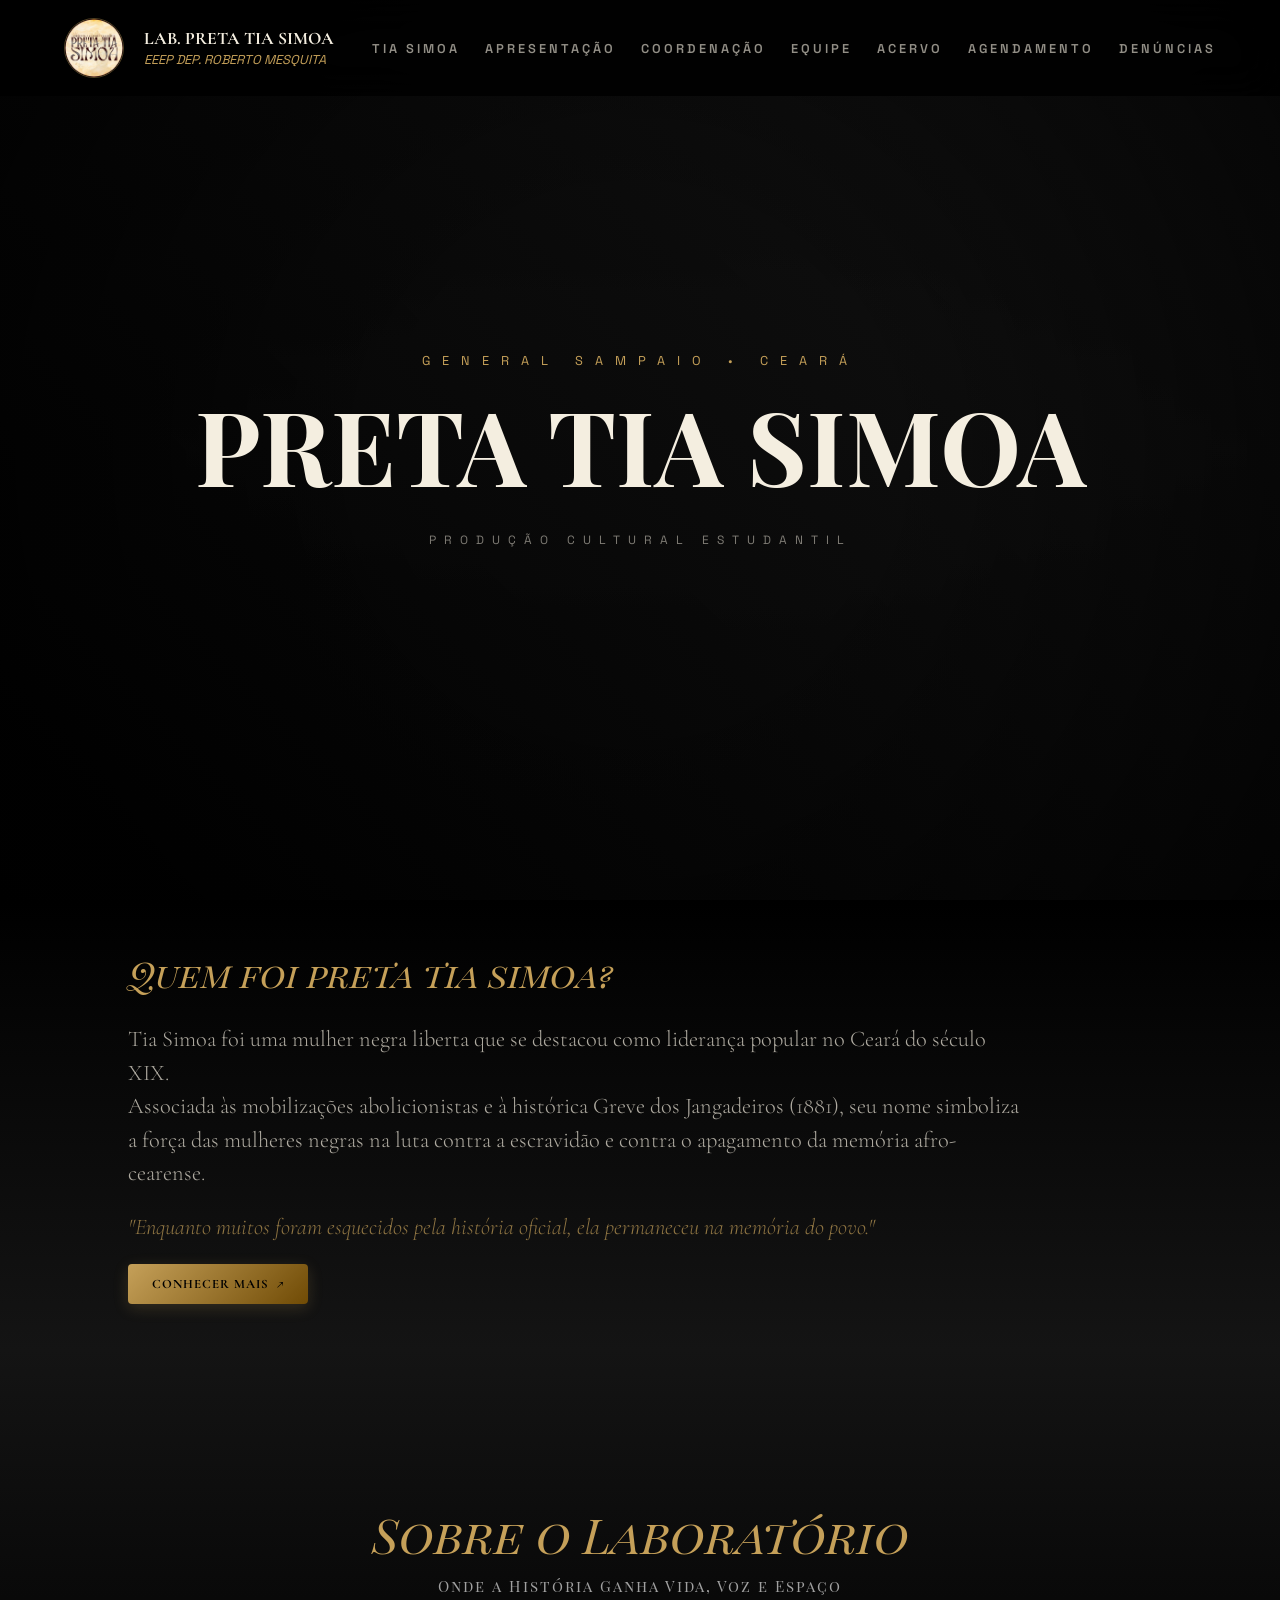
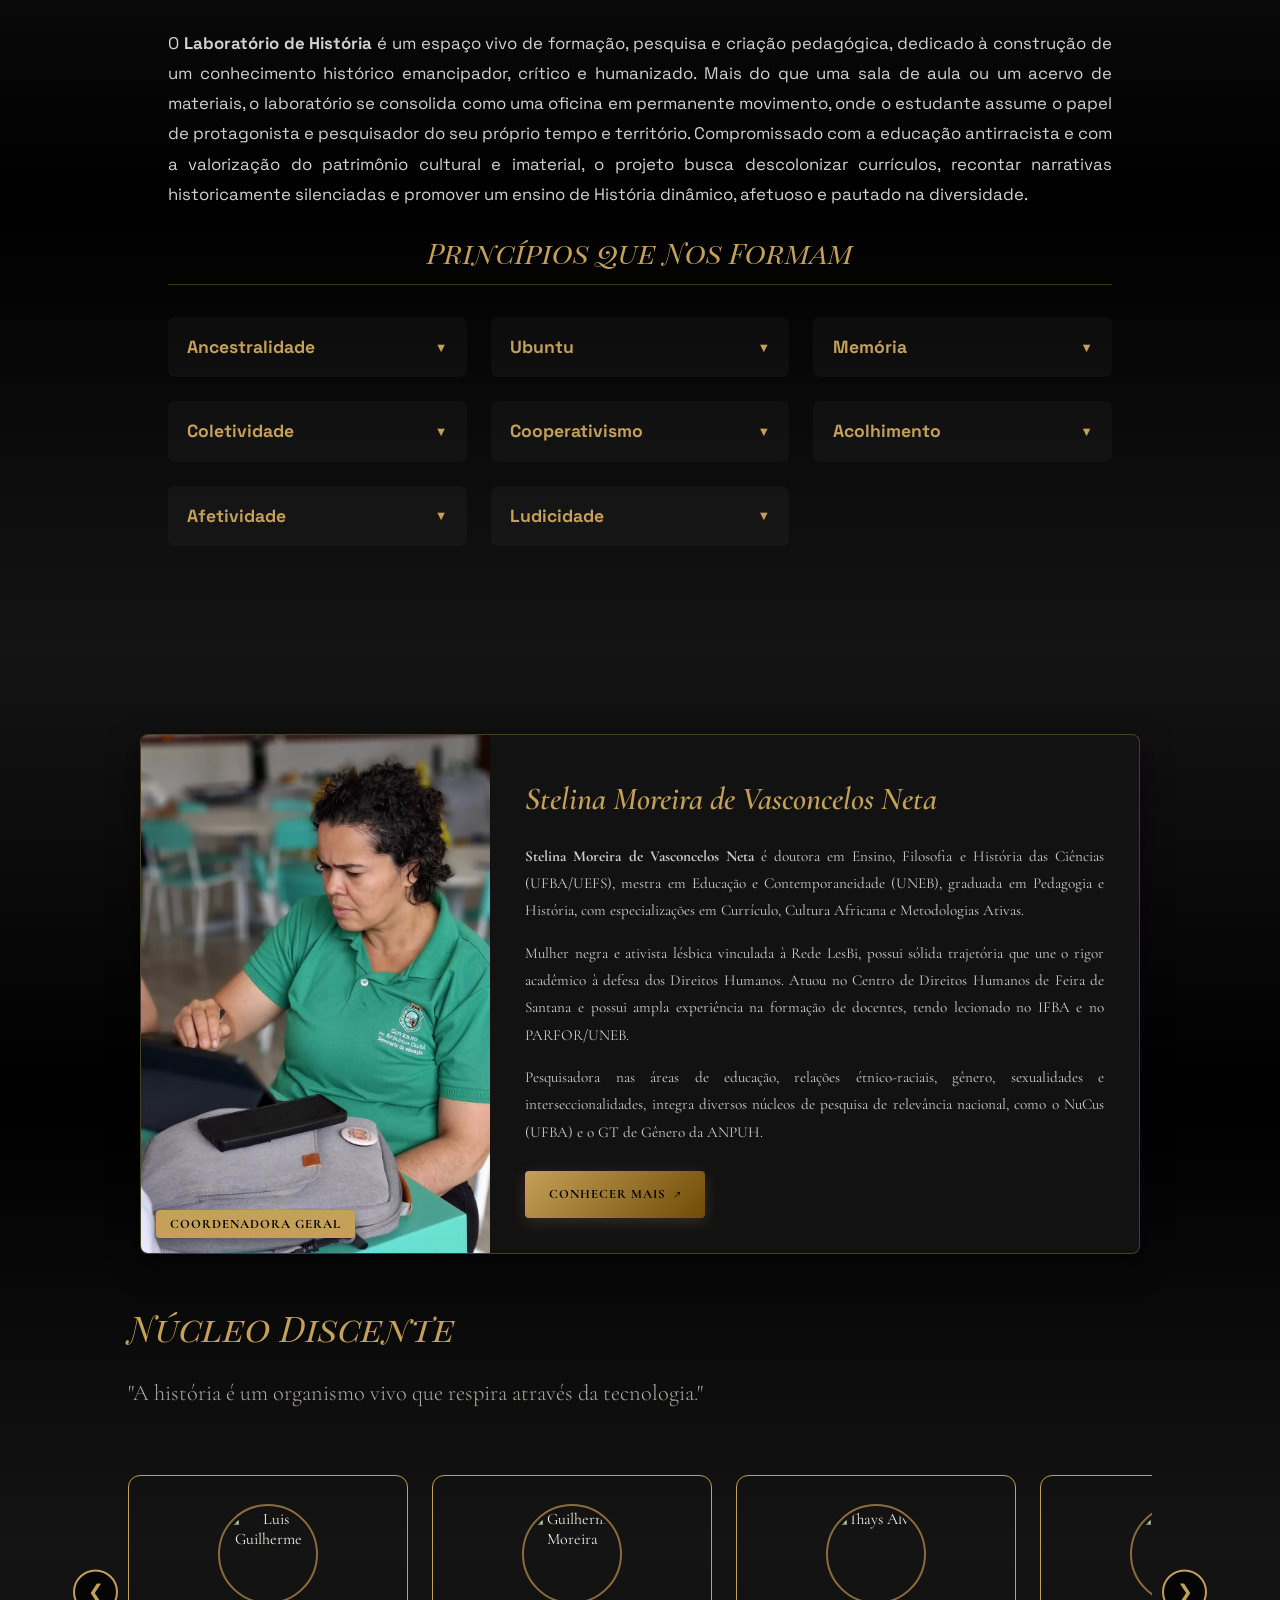
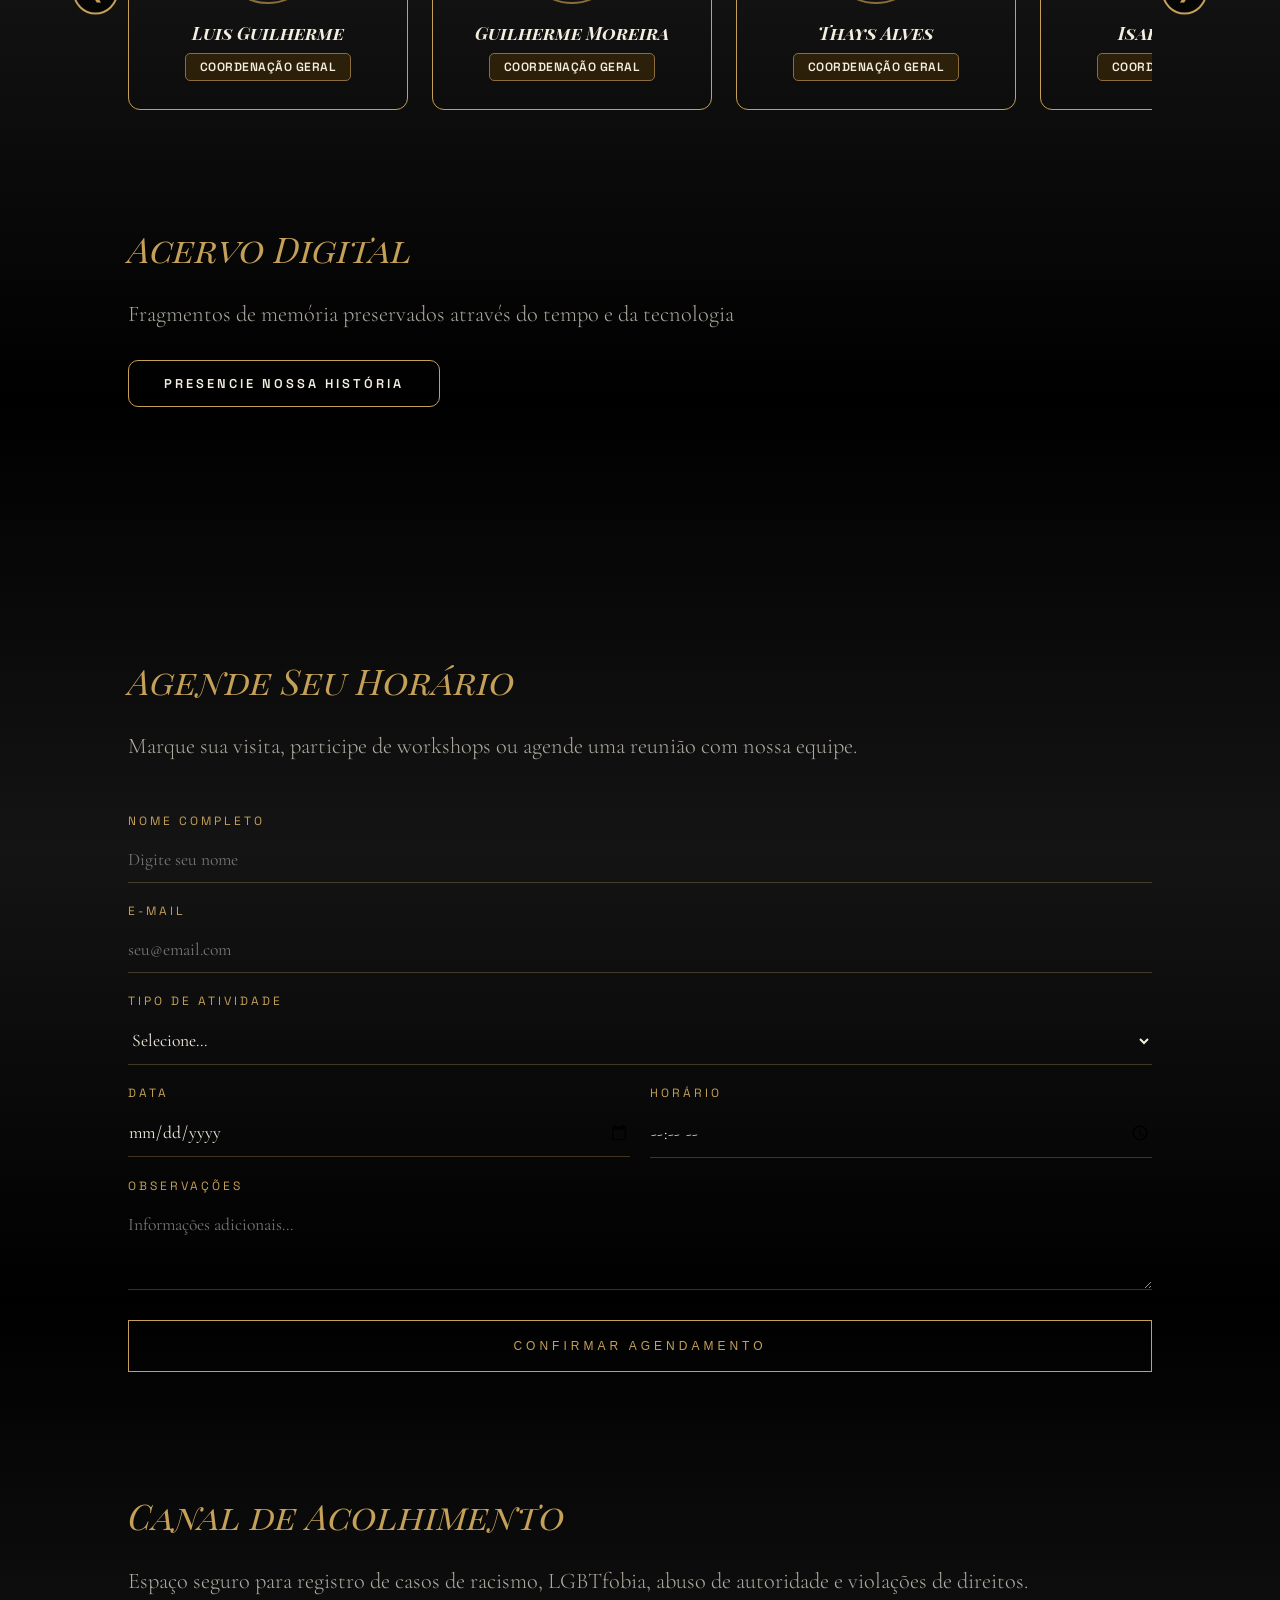
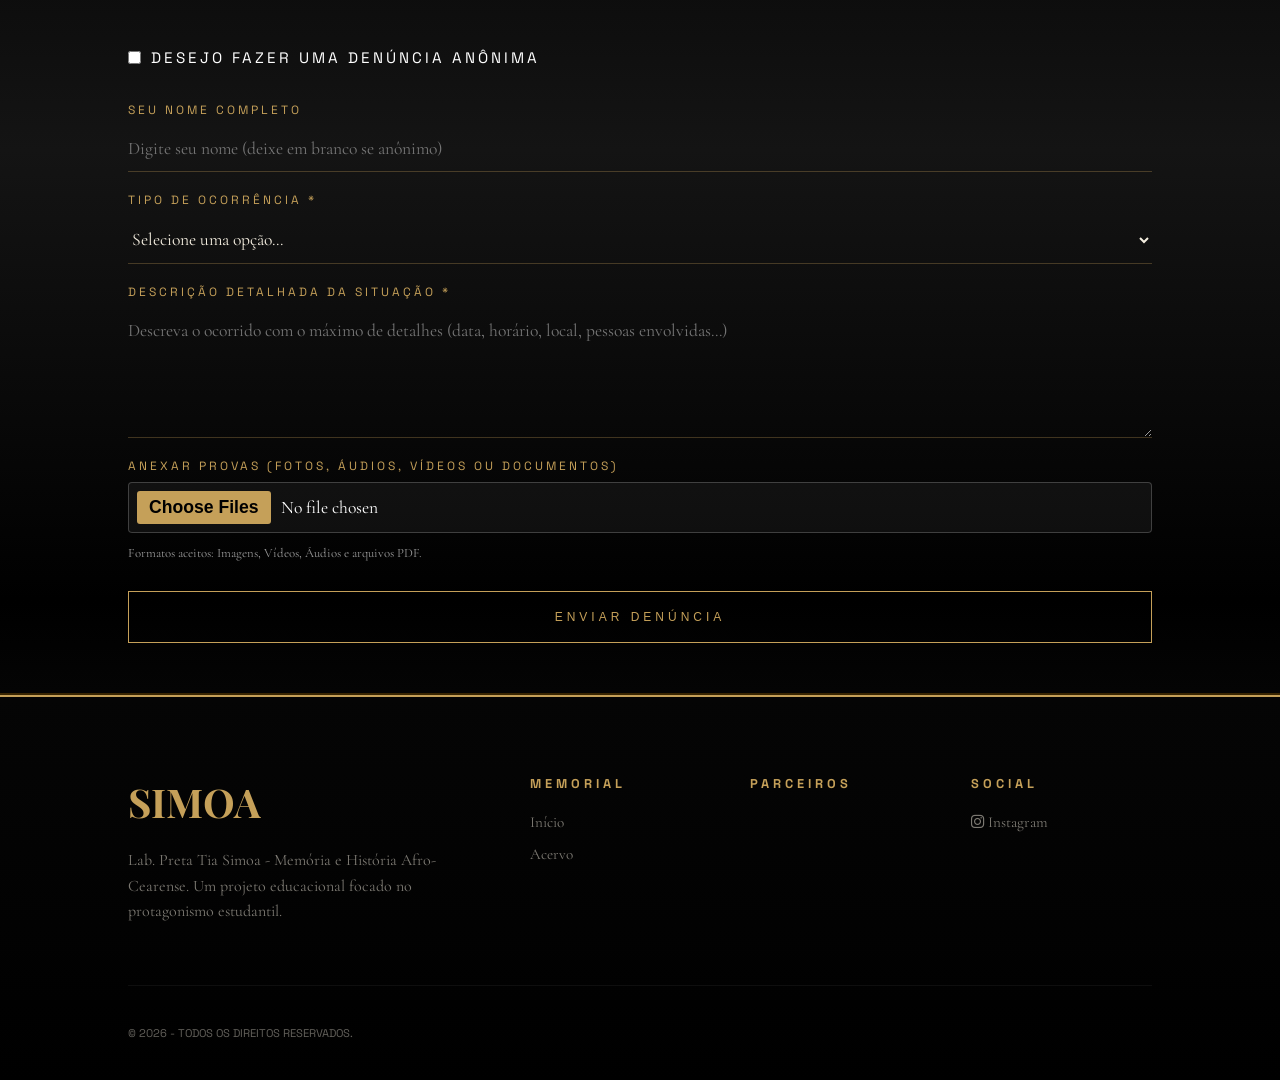
==== commit 56d26069: "Add files via upload" ====
--- a/index.html
+++ b/index.html
@@ -228,7 +228,7 @@
     <section class="section-container" id="equipe">
         <div class="section-header" data-aos="fade-up">
             <h2 id="toggleEquipe" class="toggle-btn" style="cursor:pointer;">
-                Nucleo Dicente
+                Núcleo Discente
             </h2>
             <p>"A história é um organismo vivo que respira através da tecnologia."</p>
         </div>
@@ -289,7 +289,7 @@
             <div class="card-aluno" data-aos="fade-up">
                 <img src="https://res.cloudinary.com/plda4don/image/upload/v1788104224/Rebeka_Maria.jpg" alt="Rebeca Brito">
                 <div class="card-info">
-                    <h3>Rebeca Brito</h3>
+                    <h3>Rebeka Brito</h3>
                     <span class="tag-status">Coordenação Geral</span>
                 </div>
             </div>
@@ -321,7 +321,7 @@
             <div class="card-aluno" data-aos="fade-up">
                 <img src="https://res.cloudinary.com/plda4don/image/upload/v1788104223/Gustavo_Wiliam.jpg" alt="Gustavo Wiliam">
                 <div class="card-info">
-                    <h3>Gustavo Wiliam</h3>
+                    <h3>Gustavo Willian</h3>
                     <span class="tag-status">Coordenação Geral</span>
                 </div>
             </div>
@@ -390,8 +390,6 @@
                     Presencie Nossa História 
             </button>
         </div>
-        
-        
     </section>
 
     <section class="section-container" id="agendamento" style="margin-top:100px ;">
@@ -526,10 +524,10 @@
     </div>
     </footer>
 
-    <script src="assets/js/preload.js"></script>
-    <script src="assets/js/index.js"></script>
-    <script src="assets/js/email.js"></script>
-    <script src="assets/js/denuncia.js"></script>
-
+<script src="https://cdn.jsdelivr.net/npm/@supabase/supabase-js@2"></script>
+<script src="assets/js/denuncia.js"></script>
+<script src="assets/js/preload.js"></script>
+<script src="assets/js/index.js"></script>
+<script src="assets/js/email.js"></script>
 </body>
 </html>
--- a/assets/css/index.css
+++ b/assets/css/index.css
@@ -211,8 +211,10 @@
     font-family: var(--font-display, sans-serif);
     font-style: italic;
     font-weight: 100;
-    font-size: 3rem;
-    color: var(--ouro);
+    font-size: clamp(1.8rem, 6vw, 3rem);
+    color: var(--ouro);
+    word-break: break-word;
+    overflow-wrap: break-word;
 }
 
 .subtitulo-apresentacao {
@@ -538,8 +540,8 @@
 }
 
 .card-aluno img {
-    width: 85px;
-    height: 85px;
+    width: 100px;
+    height: 100px;
     border-radius: 50%;
     object-fit: cover;
     margin-bottom: 18px;
--- a/assets/css/responsiveIndex.css
+++ b/assets/css/responsiveIndex.css
@@ -67,6 +67,31 @@
         font-size: 1.1rem;
     }
 
+    /* FIX 1: Impede o título do Hero/Laboratório de cortar na tela */
+    .hero h2 {
+        font-size: clamp(1.8rem, 7vw, 2.4rem);
+        word-break: break-word;
+        overflow-wrap: break-word;
+        hyphens: auto;
+    }
+
+    /* FIX 2: Correção de alinhamento da imagem e da badge no Mobile */
+    .responsavel-foto-bloco {
+        width: 100%;
+        position: relative;
+        margin-bottom: 20px;
+    }
+
+    /* Se o elemento da tag "COORDENADORA GERAL" for uma classe própria */
+    .tag-coordenadora, 
+    .responsavel-foto-bloco .badge,
+    .responsavel-foto-bloco span {
+        position: relative;
+        display: inline-block;
+        margin-top: -15px; /* Puxa a badge para alinhar na base sem sobrepor o centro da foto */
+        z-index: 5;
+    }
+
     .form-row {
         grid-template-columns: 1fr;
         gap: 20px;
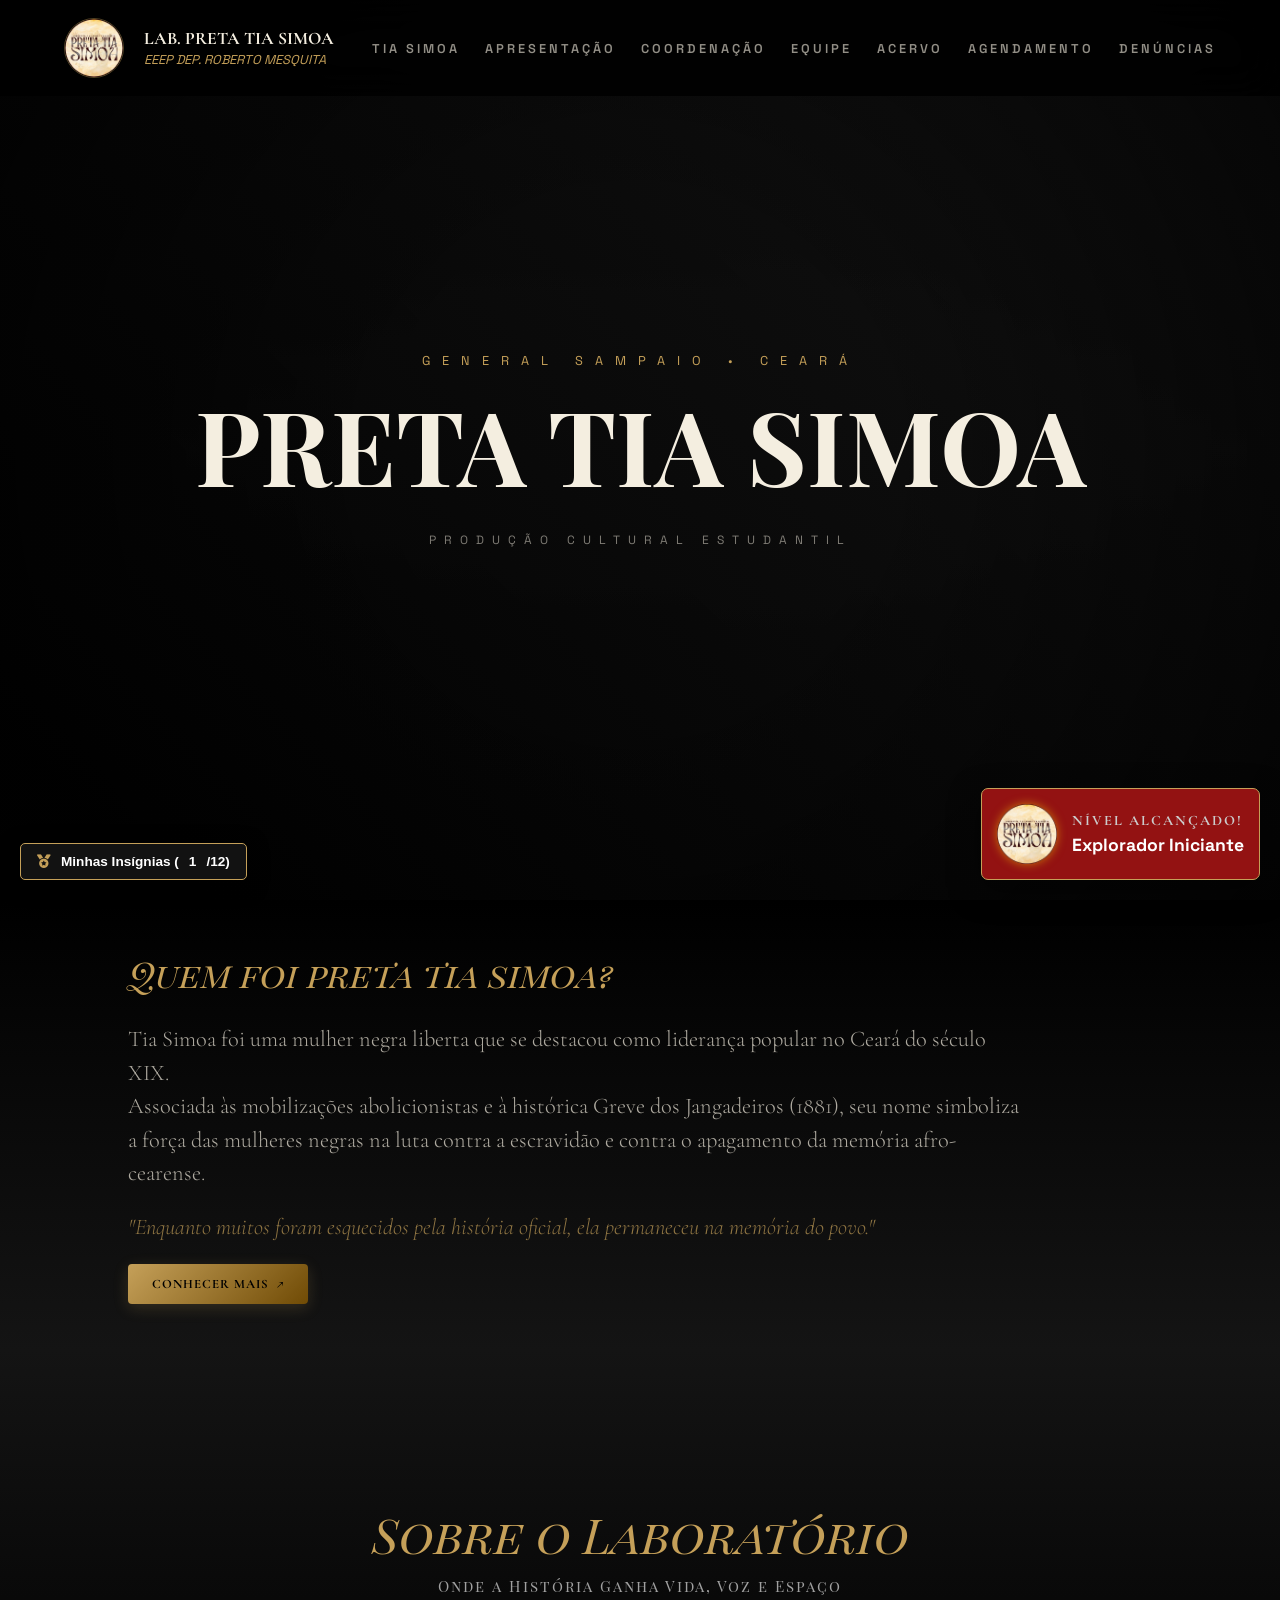
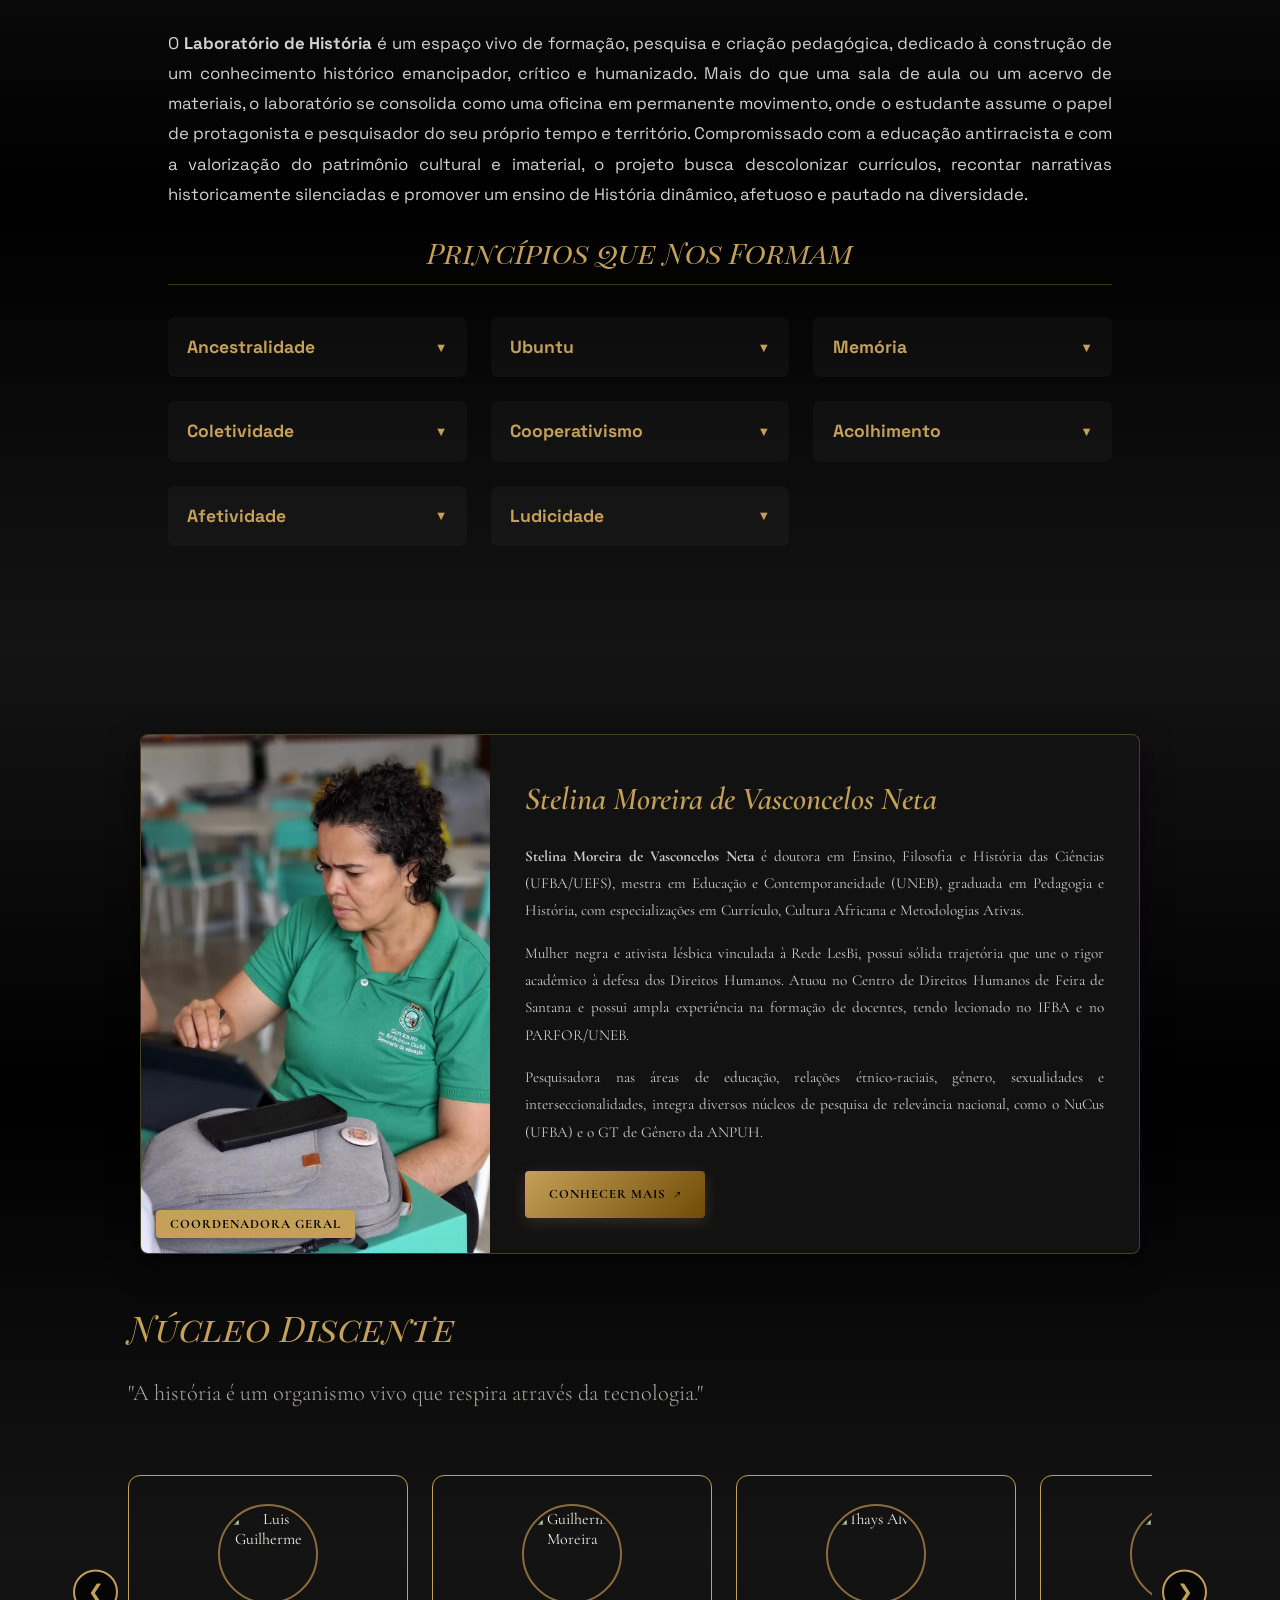
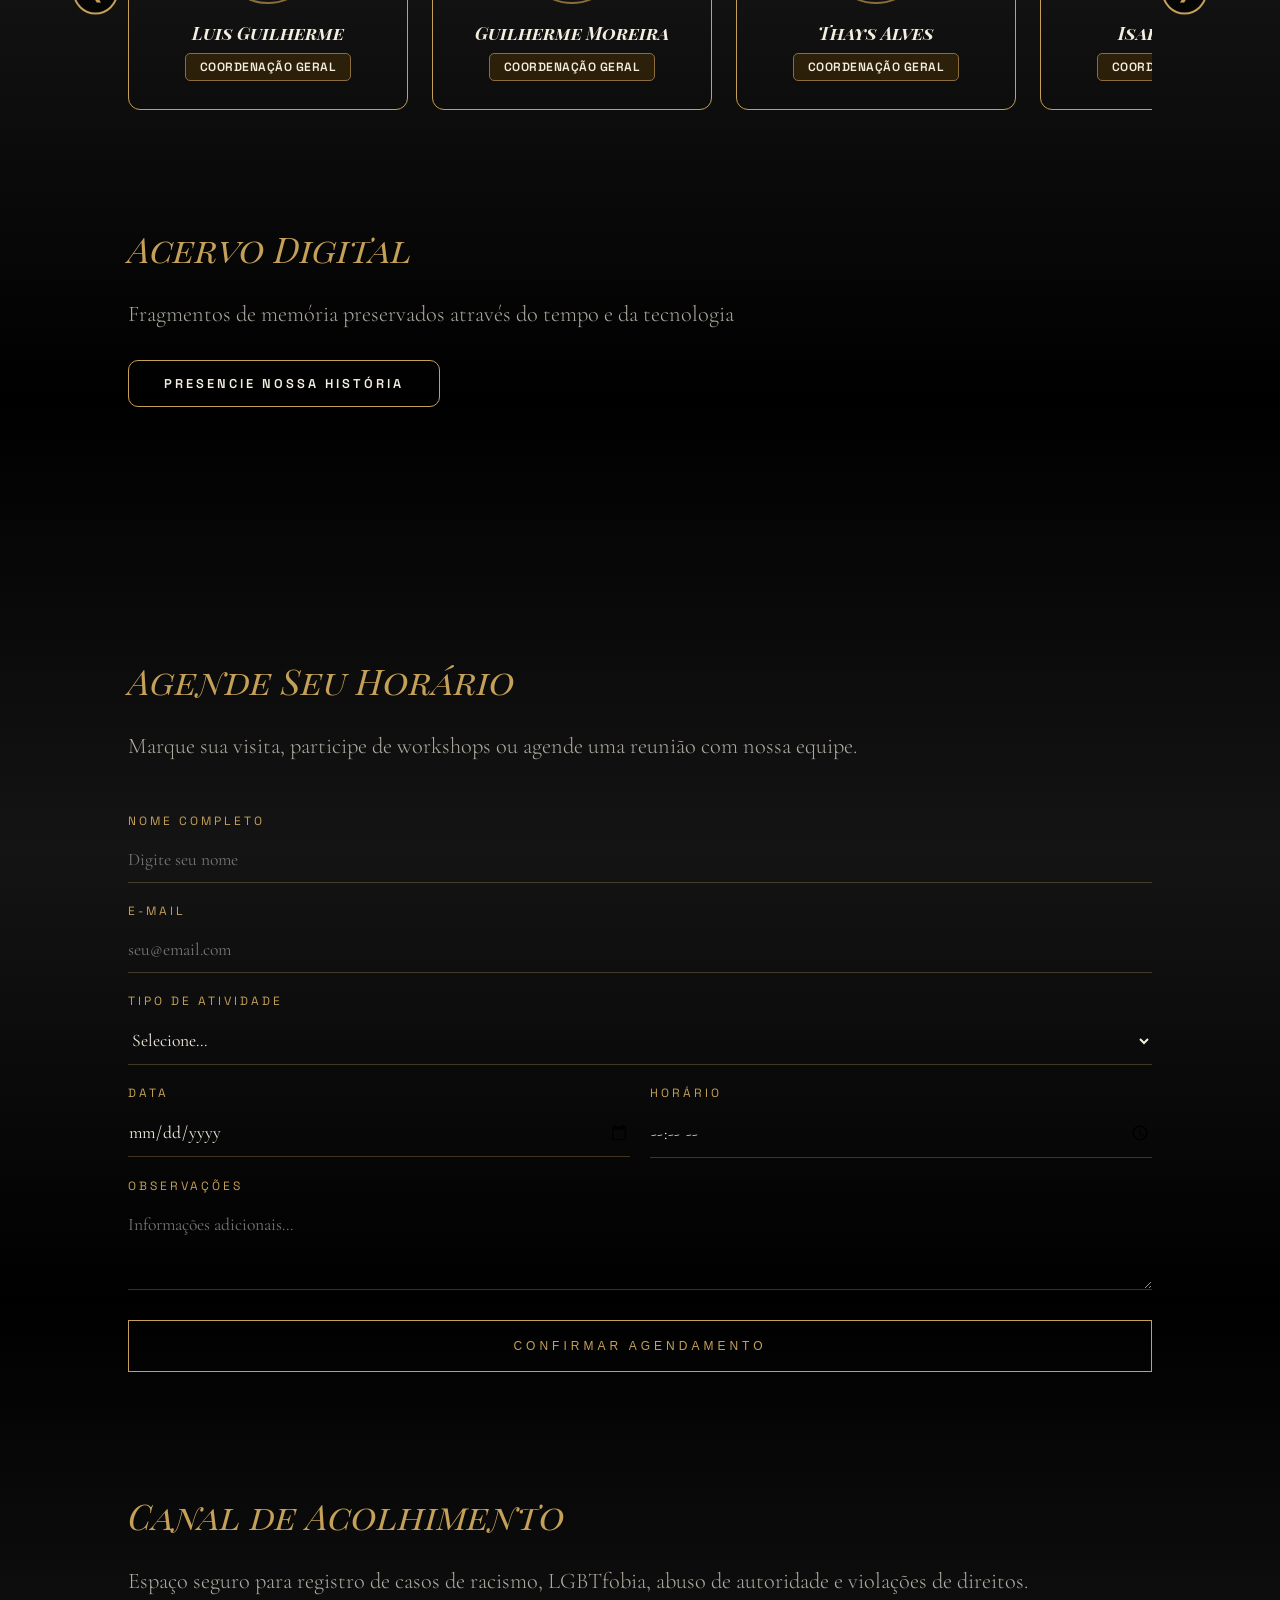
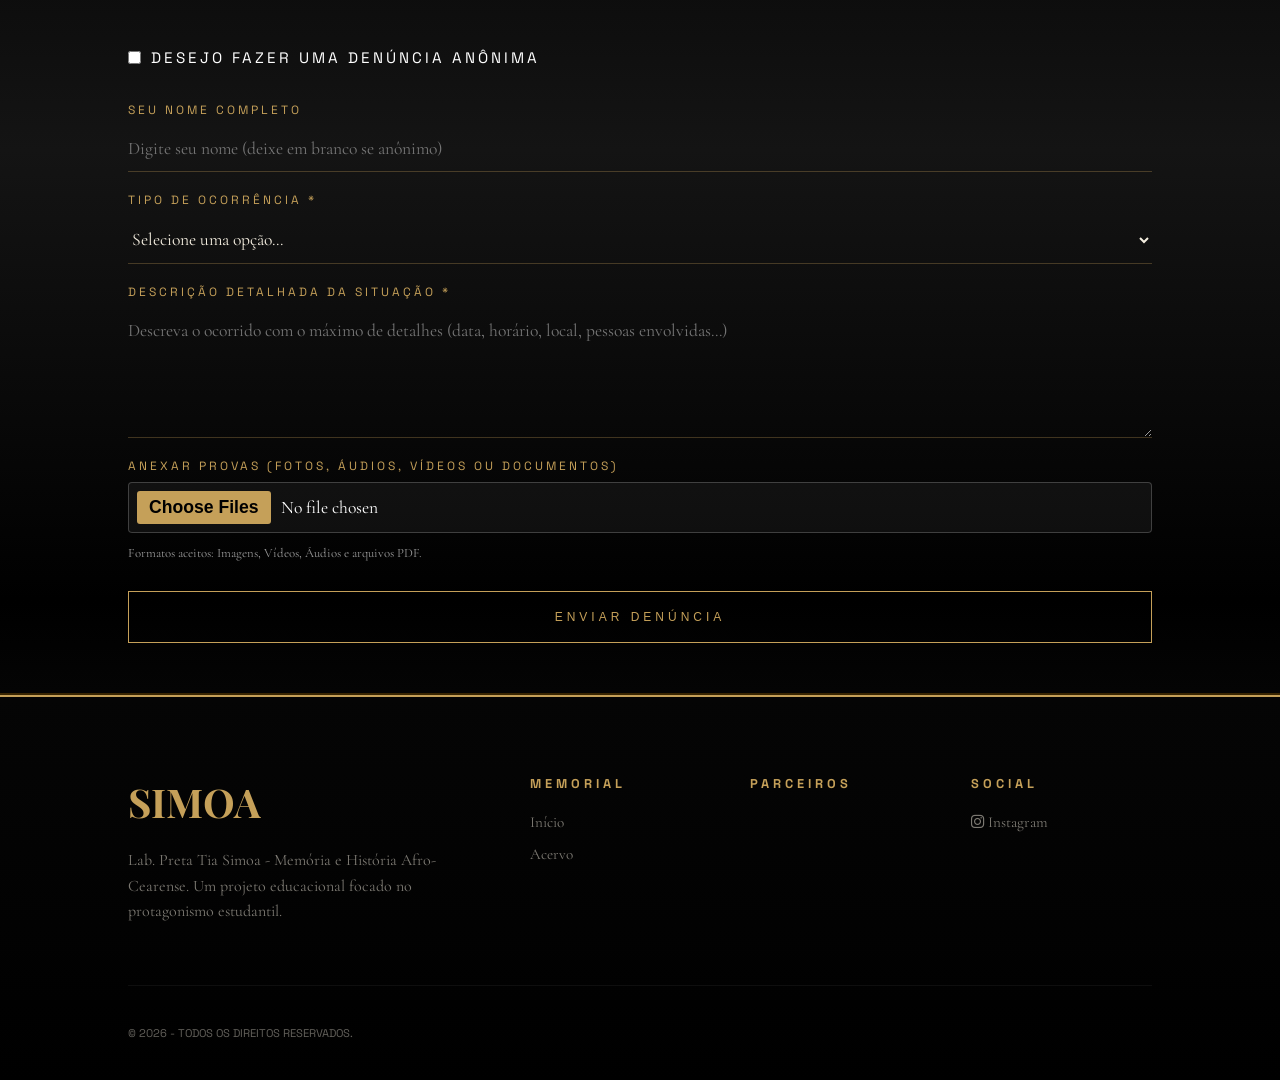
==== commit 5d34da21: "Add files via upload" ====
--- a/index.html
+++ b/index.html
@@ -75,10 +75,10 @@
             "Enquanto muitos foram esquecidos pela história oficial, ela permaneceu na memória do povo."
             </p>
 
-                                <div class="bio-acoes">
-                        <a href="https://www.opovo.com.br/noticias/ceara/2024/11/04/quem-foi-preta-tia-simoa-a-heroina-cearense-da-greve-dos-jangadeiros.html" target="_blank" class="btn-lattes" style="margin-top: 20px;">
-                            Conhecer mais <span class="seta-link">↗</span>
-                        </a>
+                            <div class="bio-acoes">
+                        <a href="https://www.opovo.com.br/noticias/ceara/2024/11/04/quem-foi-preta-tia-simoa-a-heroina-cearense-da-greve-dos-jangadeiros.html" target="_blank" class="btn-lattes" id="btnTiaSimoa" style="margin-top: 20px;">
+    Conhecer mais <span class="seta-link">↗</span>
+</a>
                     </div>
         </div>
     </section>
@@ -214,9 +214,9 @@
                     <p>Pesquisadora nas áreas de educação, relações étnico-raciais, gênero, sexualidades e interseccionalidades, integra diversos núcleos de pesquisa de relevância nacional, como o NuCus (UFBA) e o GT de Gênero da ANPUH.</p>
                     
                     <div class="bio-acoes">
-                        <a href="http://lattes.cnpq.br/3738466064253405" target="_blank" class="btn-lattes">
-                            Conhecer mais <span class="seta-link">↗</span>
-                        </a>
+                        <a href="http://lattes.cnpq.br/3738466064253405" target="_blank" class="btn-lattes" id="btnCoordenacao">
+    Conhecer mais <span class="seta-link">↗</span>
+</a>
                     </div>
                 </div>
 
@@ -238,7 +238,7 @@
         
         <div class="scroll-equipe" id="containerAlunos">
             
-            <div class="card-aluno" data-aos="fade-up">
+            <div class="card-aluno" data-aos="fade-up" data-aluno="luis">
                 <img src="https://res.cloudinary.com/plda4don/image/upload/v1788104224/Luis_Guilherme.jpg" alt="Luis Guilherme">
                 <div class="card-info">
                     <h3>Luis Guilherme</h3>
@@ -246,7 +246,7 @@
                 </div>
             </div>
 
-            <div class="card-aluno" data-aos="fade-up">
+            <div class="card-aluno" data-aos="fade-up" data-aluno="guilherme">
                 <img src="https://res.cloudinary.com/plda4don/image/upload/v1788104221/Guilherme_Moreira.jpg" alt="Guilherme Moreira">
                 <div class="card-info">
                     <h3>Guilherme Moreira</h3>
@@ -254,7 +254,7 @@
                 </div>
             </div>
 
-            <div class="card-aluno" data-aos="fade-up">
+            <div class="card-aluno" data-aos="fade-up" data-aluno="thays">
                 <img src="https://res.cloudinary.com/plda4don/image/upload/v1788104225/Thays_Alves.jpg" alt="Thays Alves">
                 <div class="card-info">
                     <h3>Thays Alves</h3>
@@ -262,7 +262,7 @@
                 </div>
             </div>
 
-            <div class="card-aluno" data-aos="fade-up">
+            <div class="card-aluno" data-aos="fade-up" data-aluno="isabele">
                 <img src="https://res.cloudinary.com/plda4don/image/upload/v1788104222/Isabele_Silva.jpg" alt="Isabele Silva">
                 <div class="card-info">
                     <h3>Isabele Silva</h3>
@@ -270,7 +270,7 @@
                 </div>
             </div>
 
-            <div class="card-aluno" data-aos="fade-up">
+            <div class="card-aluno" data-aos="fade-up" data-aluno="caio">
                 <img src="https://res.cloudinary.com/plda4don/image/upload/v1788104221/Caio_Douglas.jpg" alt="Caio Douglas">
                 <div class="card-info">
                     <h3>Caio Douglas</h3>
@@ -278,7 +278,7 @@
                 </div>
             </div>
 
-            <div class="card-aluno" data-aos="fade-up">
+            <div class="card-aluno" data-aos="fade-up" data-aluno="kaue">
                 <img src="https://res.cloudinary.com/plda4don/image/upload/v1788104224/Kaue_Reses.jpg" alt="Kaue Reses">
                 <div class="card-info">
                     <h3>Kaue Reses</h3>
@@ -286,7 +286,7 @@
                 </div>
             </div>
         
-            <div class="card-aluno" data-aos="fade-up">
+            <div class="card-aluno" data-aos="fade-up" data-aluno="rebeka">
                 <img src="https://res.cloudinary.com/plda4don/image/upload/v1788104224/Rebeka_Maria.jpg" alt="Rebeca Brito">
                 <div class="card-info">
                     <h3>Rebeka Brito</h3>
@@ -294,7 +294,7 @@
                 </div>
             </div>
 
-            <div class="card-aluno" data-aos="fade-up">
+            <div class="card-aluno" data-aos="fade-up" data-aluno="elanny">
                 <img src="https://res.cloudinary.com/plda4don/image/upload/v1788104220/Elanny_Santos.jpg" alt="Elanny Santos">
                 <div class="card-info">
                     <h3>Elanny Santos</h3>
@@ -302,7 +302,7 @@
                 </div>
             </div>
 
-            <div class="card-aluno" data-aos="fade-up">
+            <div class="card-aluno" data-aos="fade-up" data-aluno="helainny">
                 <img src="https://res.cloudinary.com/plda4don/image/upload/v1788104222/Helainny_Santos.jpg" alt="Helainny Santos">
                 <div class="card-info">
                     <h3>Helainny Santos</h3>
@@ -310,7 +310,7 @@
                 </div>
             </div>
 
-            <div class="card-aluno" data-aos="fade-up">
+            <div class="card-aluno" data-aos="fade-up" data-aluno="keirryson">
                 <img src="https://res.cloudinary.com/plda4don/image/upload/v1788104223/Keirryson_Raffael.jpg" alt="Keirryson Raffael">
                 <div class="card-info">
                     <h3>Keirryson Raffael</h3>
@@ -318,7 +318,7 @@
                 </div>
             </div>
 
-            <div class="card-aluno" data-aos="fade-up">
+            <div class="card-aluno" data-aos="fade-up" data-aluno="gustavo">
                 <img src="https://res.cloudinary.com/plda4don/image/upload/v1788104223/Gustavo_Wiliam.jpg" alt="Gustavo Wiliam">
                 <div class="card-info">
                     <h3>Gustavo Willian</h3>
@@ -332,61 +332,12 @@
     </div>
 </div>
     </section>
-
-    <!-- <section class="section-container" id="cronologia">
-        <div class="section-header" data-aos="fade-right">
-            <h2>Cronologia do Laboratório</h2>
-            <p>Os marcos fundamentais da trajetória da inicialização do laboratório Preta Tia Simoa.</p>
-        </div>
-        <div class="timeline-section">
-            <div class="timeline-item" data-aos="fade-up">
-                <span class="timeline-date">2024</span>
-                <h4>Início do Lab (Temporário)</h4>
-                <p>Fundação do Laboratório Preta Tia Simoa como projeto estudantil na EEEP Roberto Mesquita, com foco inicial em pesquisa histórica afro-cearense.</p>
-            </div>
-            <div class="timeline-item" data-aos="fade-up">
-                <span class="timeline-date">2024</span>
-                <h4>Primeiras Pesquisas</h4>
-                <p>Equipe inicia coleta de fontes primárias sobre Tia Simoa e a Greve dos Jangadeiros, utilizando arquivos digitais e entrevistas.</p>
-            </div>
-            <div class="timeline-item" data-aos="fade-up">
-                <span class="timeline-date">2024</span>
-                <h4>Desenvolvimento do Site</h4>
-                <p>Lançamento da primeira versão do site memorial, com design responsivo e integração de tecnologias modernas para preservação digital.</p>
-            </div>
-            <div class="timeline-item" data-aos="fade-up">
-                <span class="timeline-date">2025</span>
-                <h4>Expansão da Equipe</h4>
-                <p>Incorporação de mais de 40 estudantes de diversas áreas, fortalecendo a interdisciplinaridade do projeto.</p>
-            </div>
-            <div class="timeline-item" data-aos="fade-up">
-                <span class="timeline-date">2025</span>
-                <h4>Parcerias Institucionais</h4>
-                <p>Estabelecimento de colaborações com UFC, Unilab e ANPUH para validação acadêmica e suporte técnico.</p>
-            </div>
-            <div class="timeline-item" data-aos="fade-up">
-                <span class="timeline-date">2025</span>
-                <h4>Eventos e Workshops</h4>
-                <p>Realização de palestras e oficinas sobre história negra, alcançando comunidades locais e escolares.</p>
-            </div>
-            <div class="timeline-item" data-aos="fade-up">
-                <span class="timeline-date">2026</span>
-                <h4>Publicação de Conteúdo</h4>
-                <p>Lançamento de e-book e documentário sobre Tia Simoa, disseminando conhecimento para o público geral.</p>
-            </div>
-            <div class="timeline-item" data-aos="fade-up">
-                <span class="timeline-date">2026</span>
-                <h4>Premiações e Reconhecimento</h4>
-                <p>Recebimento de prêmios educacionais por inovação em projetos de memória afro-brasileira.</p>
-            </div>
-        </div>
-    </section> -->
 
     <section class="section-container" id="galeria">
         <div class="section-header" data-aos="fade-down">
             <h2>Acervo Digital</h2>
             <p>Fragmentos de memória preservados através do tempo e da tecnologia</p>
-            <button  class="btn-ver-mais btn-acervo">
+            <button id="btnAcervo" class="btn-ver-mais btn-acervo">
                     Presencie Nossa História 
             </button>
         </div>
@@ -513,7 +464,7 @@
         <div class="footer-col">
             <h5>Social</h5>
             <ul>
-                <li><a href="https://www.instagram.com/laboratoriodehistoria_/"><i class="fa-brands fa-instagram"></i> Instagram</a></li>
+                <li><a href="https://www.instagram.com/laboratoriodehistoria_/" id="btnInsta" target="_blank"><i class="fa-brands fa-instagram"></i> Instagram</a></li>
             </ul>
         </div>
     </div>
--- a/assets/css/index.css
+++ b/assets/css/index.css
@@ -855,4 +855,317 @@
     background: var(--ouro);
     border-color: var(--ouro-brilhante);
     box-shadow: 0 0 15px rgba(197, 160, 89, 0.4);
+}
+/* ==========================================
+   ESTILOS DO SISTEMA DE INSÍGNIAS
+   ========================================== */
+
+/* Toast de Conquista de Adesivo */
+.adesivo-toast {
+    position: fixed;
+    bottom: -100px;
+    right: 20px;
+    background: rgba(155, 20, 20, 0.95);
+    border: 1px solid var(--ouro, #d4af37);
+    border-radius: 7px;
+    padding: 15px;
+    display: flex;
+    align-items: center;
+    gap: 15px;
+    box-shadow: 0 10px 30px rgba(0,0,0,0.5);
+    z-index: 9999;
+    transition: bottom 0.5s cubic-bezier(0.68, -0.55, 0.265, 1.55);
+    color: white;
+}
+
+.adesivo-toast.show {
+    bottom: 20px;
+}
+
+.adesivo-toast img {
+    width: 60px;
+    height: 60px;
+    object-fit: contain;
+    filter: drop-shadow(0 0 5px rgba(255, 215, 0, 0.5));
+}
+
+.adesivo-toast-info h4 {
+    margin: 0 0 5px 0;
+    font-size: 0.9rem;
+    color: #ccc;
+    text-transform: uppercase;
+    letter-spacing: 2px;
+}
+
+.adesivo-toast-info p {
+    margin: 0;
+    font-size: 1.1rem;
+    font-weight: bold;
+    font-family: var(--font-accent);
+}
+
+/* Painel de Insígnias (Canto Inferior Esquerdo) */
+.painel-insignias-container {
+    position: fixed;
+    bottom: 20px;
+    left: 20px;
+    z-index: 998;
+    font-family: 'Montserrat', sans-serif;
+    display: none; /* Só aparece quando ganha a primeira */
+}
+
+.painel-insignias-container.visivel {
+    display: block;
+}
+
+.btn-abrir-painel {
+    background: rgba(20, 20, 20, 0.95);
+    border: 1px solid var(--ouro, #d4af37);
+    color: white;
+    padding: 10px 16px;
+    border-radius: 5px;
+    cursor: pointer;
+    display: flex;
+    align-items: center;
+    gap: 10px;
+    box-shadow: 0 5px 20px rgba(0,0,0,0.6);
+    font-weight: 600;
+    font-size: 0.85rem;
+    transition: all 0.3s ease;
+}
+
+.btn-abrir-painel:hover {
+    transform: scale(1.05);
+    background: rgba(30, 30, 30, 1);
+}
+
+.btn-abrir-painel i {
+    color: var(--ouro, #d4af37);
+}
+
+/* Modal / Gaveta de Insígnias */
+.modal-insignias {
+    position: absolute;
+    bottom: 55px;
+    left: 0;
+    background: rgba(15, 15, 15, 0.98);
+    border: 1px solid var(--ouro, #d4af37);
+    border-radius: 5px;
+    padding: 18px;
+    width: 310px;
+    max-height: 400px;
+    overflow-y: auto;
+    box-shadow: 0 15px 40px rgba(0,0,0,0.9);
+    display: none;
+    flex-direction: column;
+    gap: 12px;
+    
+    /* Remove a barra de rolagem visível */
+    scrollbar-width: none; /* Firefox */
+    -ms-overflow-style: none; /* Internet Explorer e Edge */
+}
+
+/* Chrome, Safari e Opera */
+.modal-insignias::-webkit-scrollbar {
+    display: none;
+}
+
+.modal-insignias.ativo {
+    display: flex;
+}
+
+.modal-header-insignias {
+    display: flex;
+    justify-content: space-between;
+    align-items: center;
+    border-bottom: 1px solid rgba(255,255,255,0.1);
+    padding-bottom: 8px;
+}
+
+.modal-header-insignias h3 {
+    margin: 0;
+    font-size: 0.95rem;
+    color: var(--ouro, #d4af37);
+    letter-spacing: 1px;
+}
+
+.btn-fechar-modal {
+    background: none;
+    border: none;
+    color: #aaa;
+    cursor: pointer;
+    font-size: 1.1rem;
+    border-radius: 3px;
+}
+
+.btn-fechar-modal:hover {
+    color: white;
+}
+
+.grid-insignias {
+    display: grid;
+    grid-template-columns: repeat(3, 1fr);
+    gap: 10px;
+}
+
+.insignia-slot {
+    background: rgba(255, 255, 255, 0.03);
+    border: 1px solid rgba(255, 255, 255, 0.08);
+    border-radius: 5px;
+    padding: 8px 4px;
+    text-align: center;
+    position: relative;
+    display: flex;
+    flex-direction: column;
+    align-items: center;
+    justify-content: center;
+    cursor: pointer;
+    transition: transform 0.2s ease, border-color 0.2s ease;
+}
+
+.insignia-slot:hover {
+    transform: scale(1.06);
+    border-color: var(--ouro, #d4af37);
+}
+
+.insignia-slot img {
+    width: 48px;
+    height: 48px;
+    object-fit: contain;
+    transition: filter 0.3s ease;
+}
+
+/* Estilo para bloqueada (Preto e branco + Cadeado) */
+.insignia-slot.bloqueada img {
+    filter: grayscale(100%) brightness(0.25);
+    opacity: 0.35;
+}
+
+.insignia-slot.bloqueada::after {
+    content: '\f023'; /* Ícone de cadeado do FontAwesome */
+    font-family: 'Font Awesome 6 Free';
+    font-weight: 900;
+    position: absolute;
+    top: 35%;
+    left: 50%;
+    transform: translate(-50%, -50%);
+    color: #fff;
+    font-size: 14px;
+    text-shadow: 0 0 4px rgba(0,0,0,0.9);
+}
+
+.insignia-slot span {
+    font-size: 0.65rem;
+    margin-top: 6px;
+    color: #aaa;
+    display: block;
+    line-height: 1.1;
+    overflow: hidden;
+    text-overflow: ellipsis;
+    display: -webkit-box;
+    -webkit-line-clamp: 2;
+    -webkit-box-orient: vertical;
+}
+
+.insignia-slot.desbloqueada span {
+    color: #fff;
+    font-weight: 500;
+}
+
+/* Modal de Inspeção (Zoom da Insígnia) */
+.insignia-zoom-modal {
+    position: fixed;
+    top: 0;
+    left: 0;
+    width: 100%;
+    height: 100%;
+    background: rgba(0, 0, 0, 0.85);
+    z-index: 10000;
+    display: none;
+    justify-content: center;
+    align-items: center;
+    font-family: 'Montserrat', sans-serif;
+    backdrop-filter: blur(5px);
+}
+
+.insignia-zoom-modal.ativo {
+    display: flex;
+}
+
+.insignia-zoom-conteudo {
+    background: rgba(18, 18, 18, 0.98);
+    border: 1px solid var(--ouro, #d4af37);
+    border-radius: 5px;
+    padding: 30px;
+    text-align: center;
+    max-width: 340px;
+    width: 90%;
+    box-shadow: 0 20px 60px rgba(0,0,0,0.9);
+    position: relative;
+    color: white;
+    animation: zoomInModal 0.3s cubic-bezier(0.175, 0.885, 0.32, 1.275);
+}
+
+@keyframes zoomInModal {
+    from { transform: scale(0.7); opacity: 0; }
+    to { transform: scale(1); opacity: 1; }
+}
+
+.insignia-zoom-conteudo img {
+    width: 130px;
+    height: 130px;
+    object-fit: contain;
+    margin-bottom: 15px;
+    filter: drop-shadow(0 0 15px rgba(212, 175, 55, 0.5));
+}
+
+.insignia-zoom-conteudo.bloqueada img {
+    filter: grayscale(100%) brightness(0.25);
+    opacity: 0.35;
+}
+
+.insignia-zoom-conteudo h3 {
+    margin: 0 0 5px 0;
+    font-size: 1.25rem;
+    color: var(--ouro, #d4af37);
+}
+
+.insignia-zoom-status {
+    font-size: 0.8rem;
+    text-transform: uppercase;
+    letter-spacing: 2px;
+    margin-bottom: 15px;
+    font-weight: 600;
+}
+
+.insignia-zoom-conteudo.desbloqueada .insignia-zoom-status {
+    color: #4ade80; /* Verde sucesso */
+}
+
+.insignia-zoom-conteudo.bloqueada .insignia-zoom-status {
+    color: #f87171; /* Vermelho/Cinza bloqueado */
+}
+
+.insignia-zoom-conteudo p {
+    margin: 0 0 25px 0;
+    font-size: 0.9rem;
+    color: #ccc;
+    line-height: 1.4;
+}
+
+.btn-fechar-zoom {
+    background: var(--ouro, #d4af37);
+    color: #000;
+    border: none;
+    padding: 10px 25px;
+    border-radius: 5px;
+    font-weight: bold;
+    font-size: 0.9rem;
+    cursor: pointer;
+    transition: transform 0.2s, background 0.2s;
+}
+
+.btn-fechar-zoom:hover {
+    transform: scale(1.05);
+    background: #e6c547;
 }
